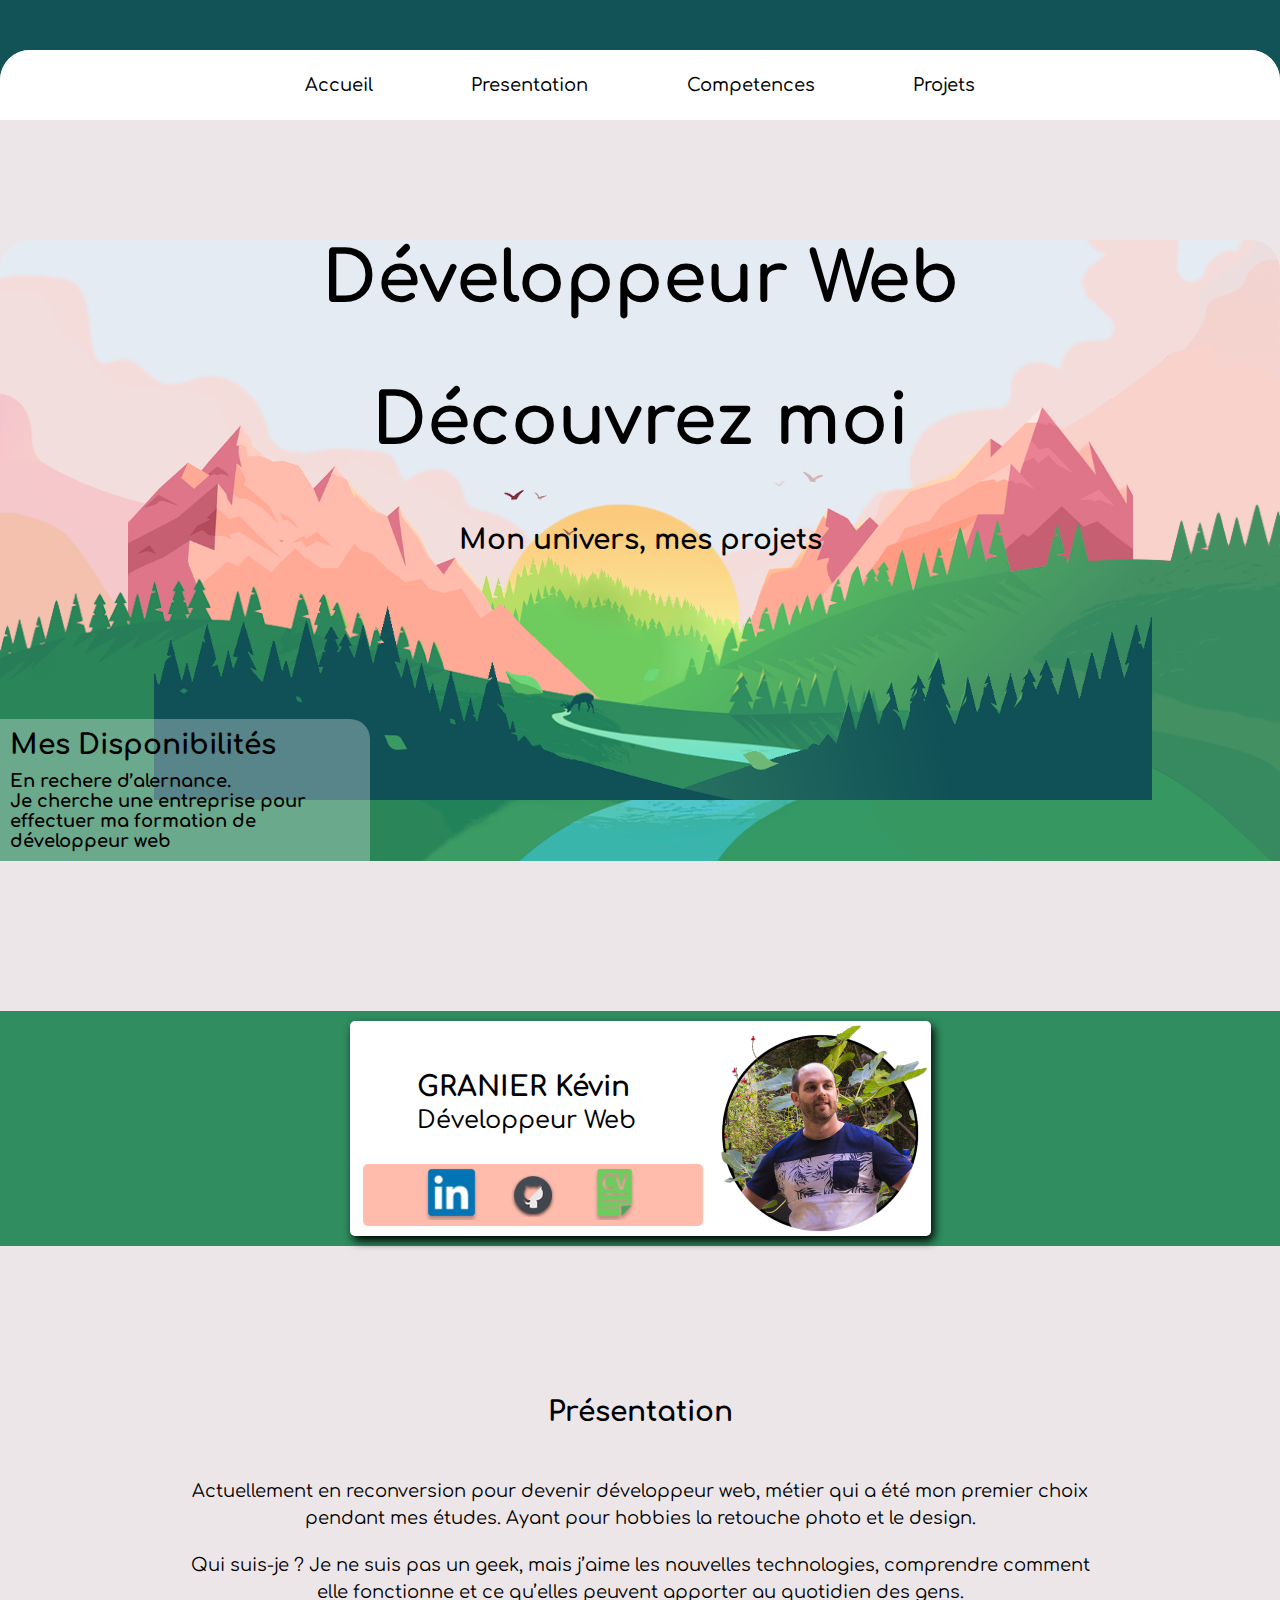
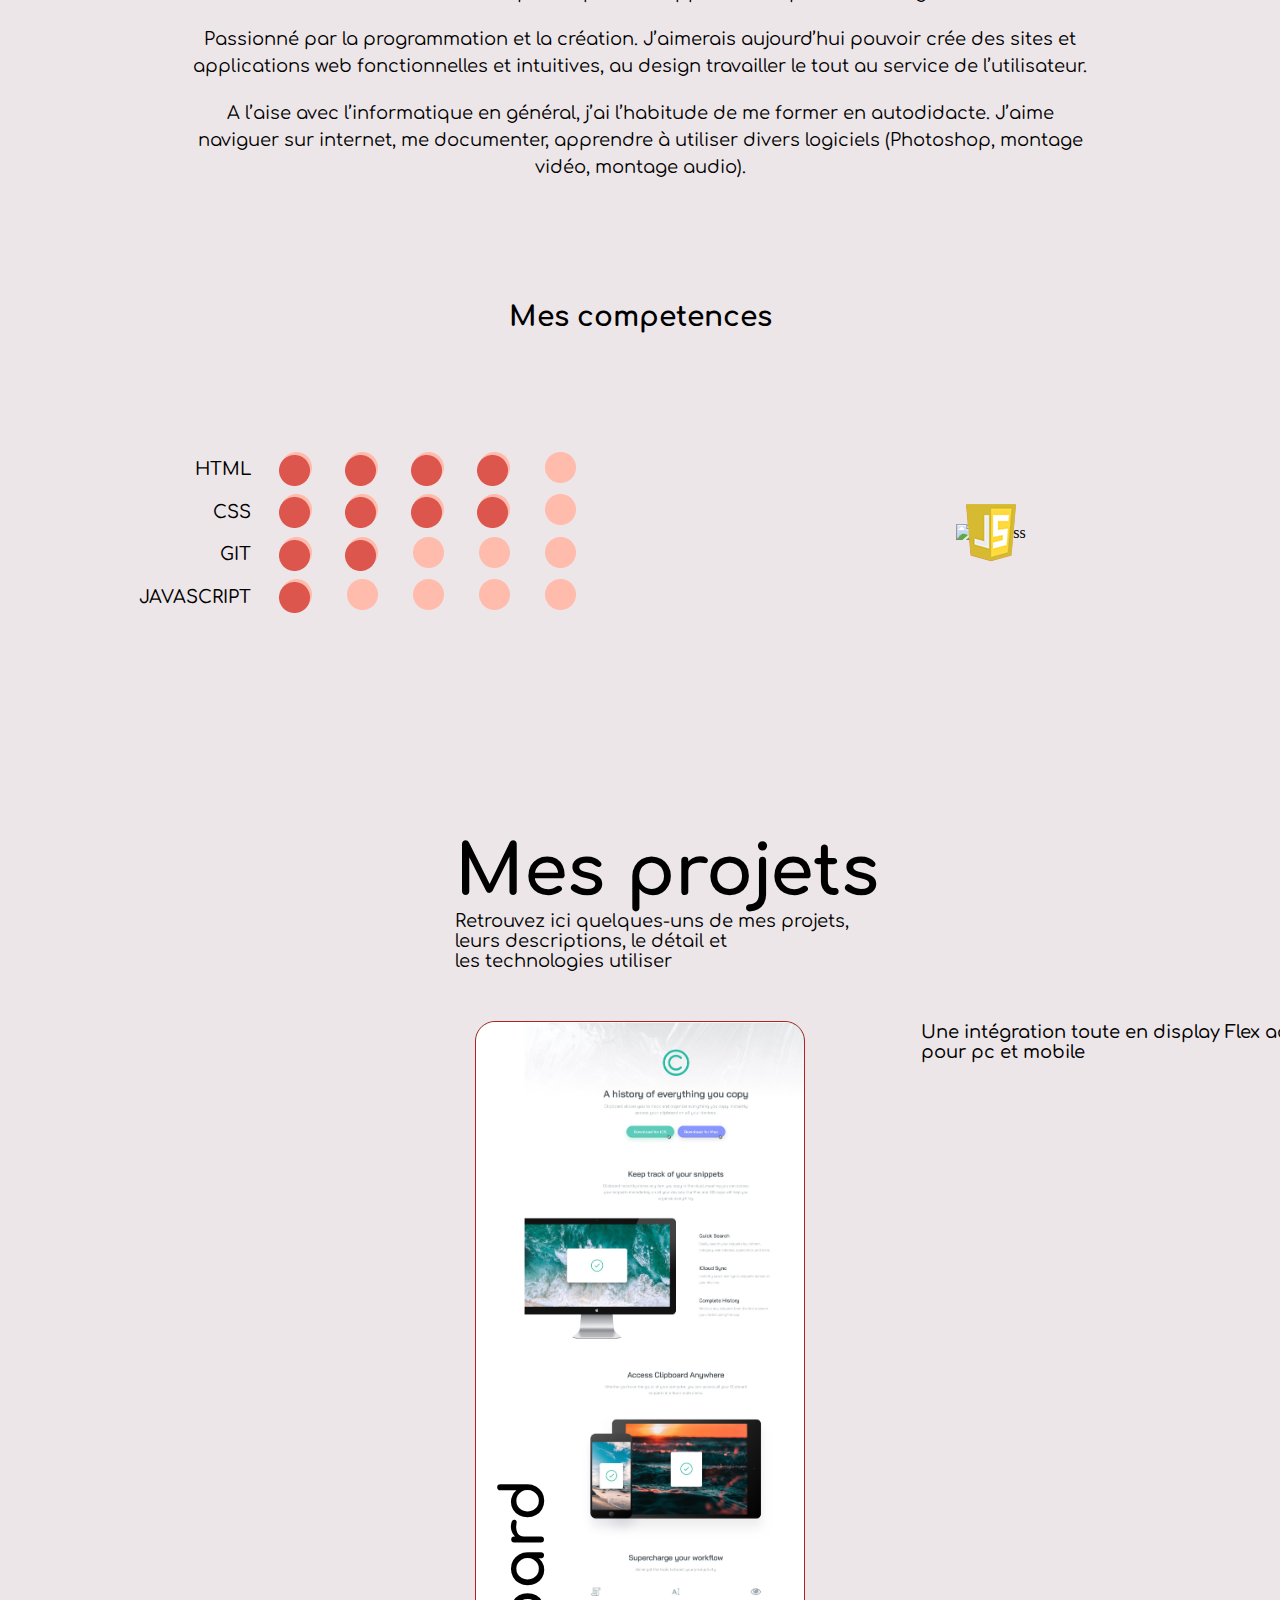
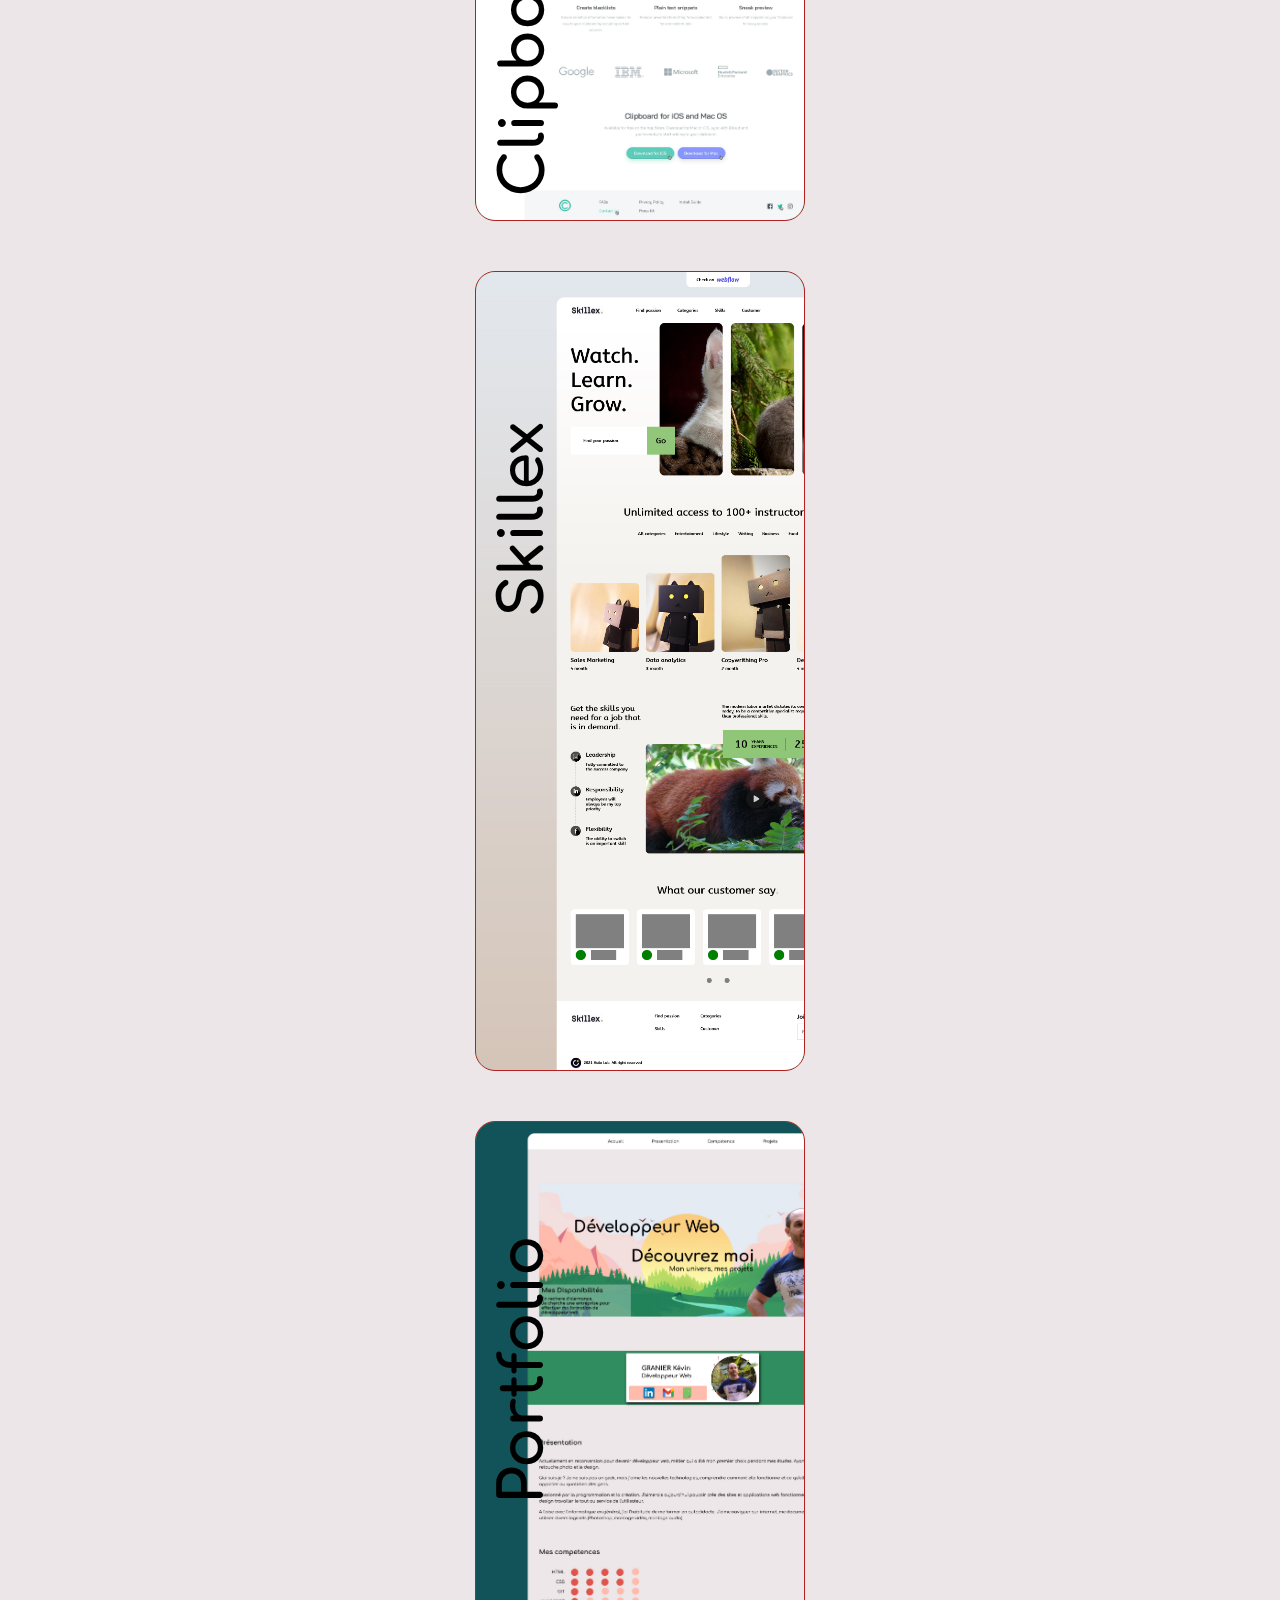
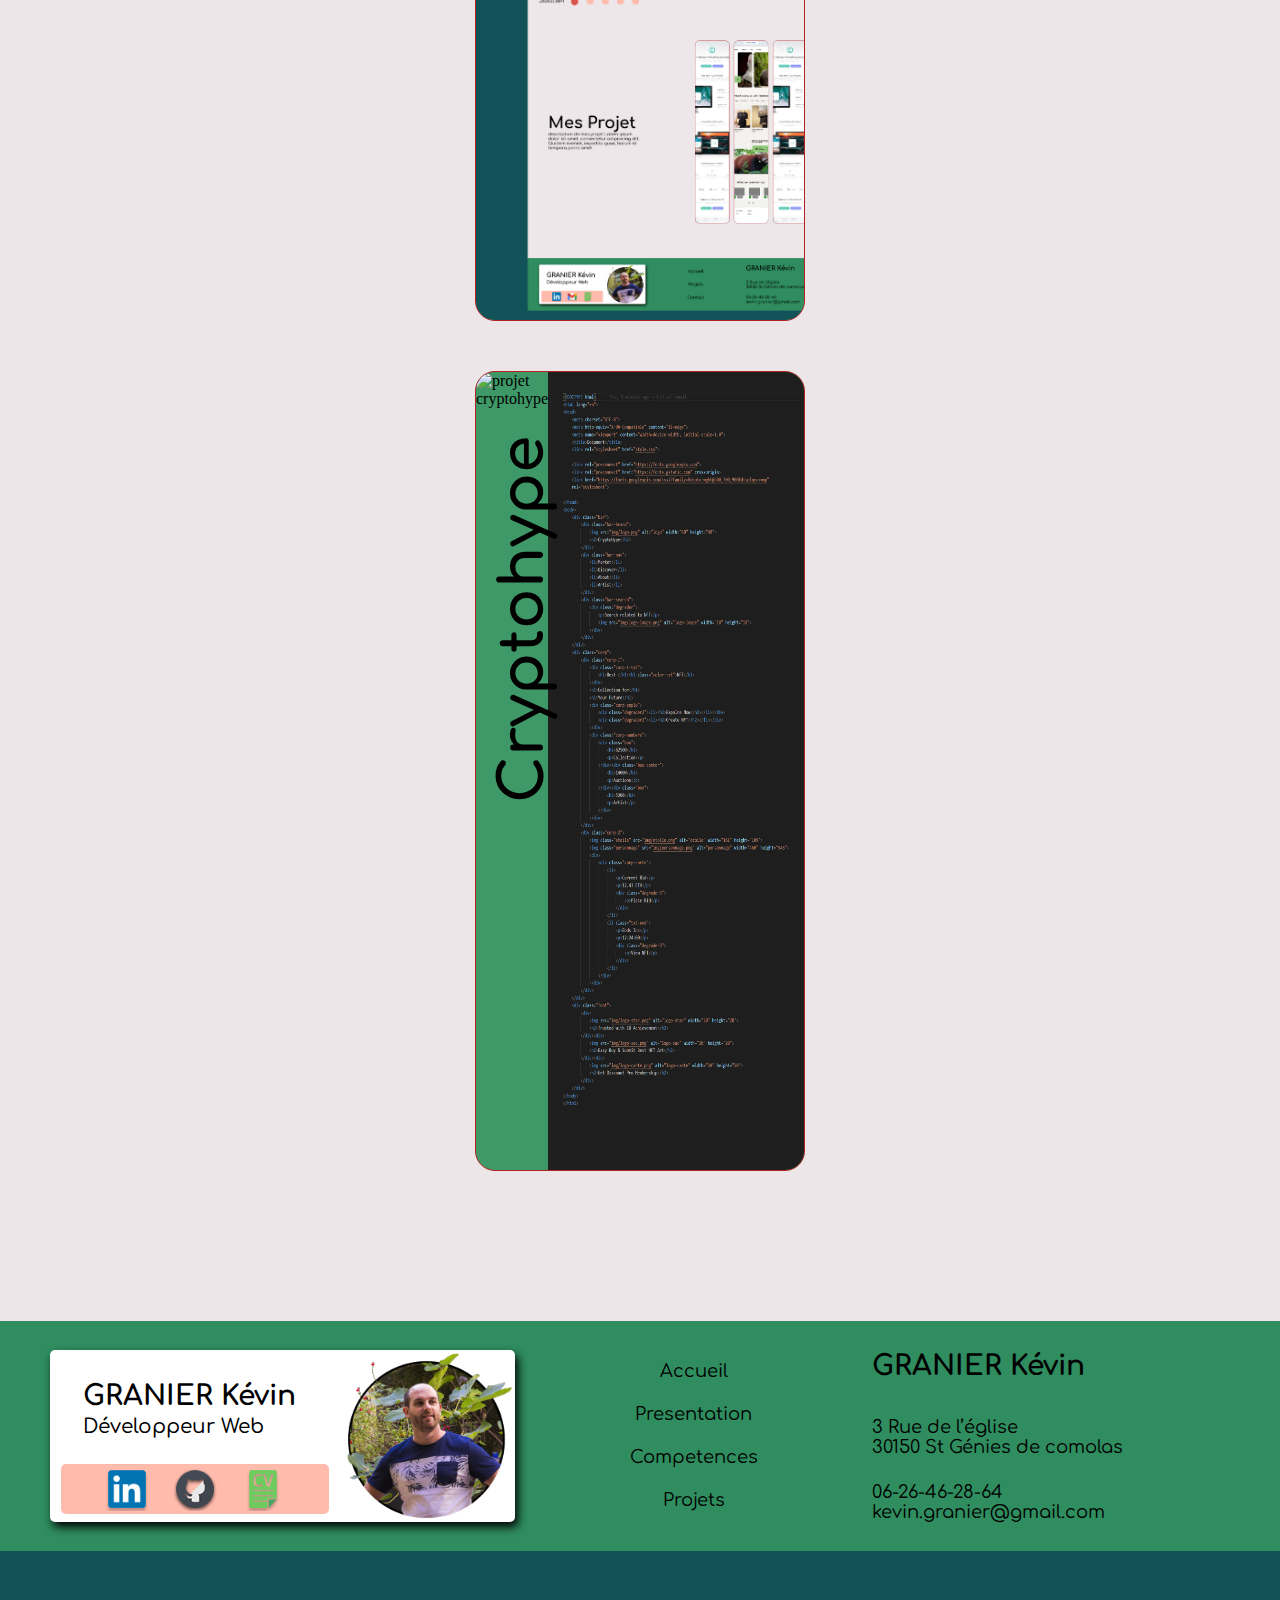
==== index.html @ 6f3e5dac "projets grid" ====
<!DOCTYPE html>
<html lang="fr">
<head>
    <meta charset="UTF-8">
    <meta http-equiv="X-UA-Compatible" content="IE=edge">
    <meta name="viewport" content="width=device-width, initial-scale=1.0">
    
    <!--Titre/icone/description-->
    <title>GRANIER Kévin | Portofolio</title>
    <link rel="shortcut icon" href="img/icone.png">
    <meta name="description" content="Bonjour, Je suis GRANIER Kévin développeur web et ceci est mon portfolio. Vous pourrais donc retrouver ici une présentation de mes différents projets, mon actualité, et de quoi me contacter. Bonne visite. Merci !">

    <!--css-->
    <link rel="stylesheet" href="style.css">

    <!--js-->
    <script src="https://cdn.jsdelivr.net/npm/simple-parallax-js@5.5.1/dist/simpleParallax.min.js"></script>

    <!--Font-->
    <link rel="preconnect" href="https://fonts.googleapis.com">
    <link rel="preconnect" href="https://fonts.gstatic.com" crossorigin>
    <link href="https://fonts.googleapis.com/css2?family=Comfortaa:wght@400;500;700&display=swap" rel="stylesheet">
</head>
<body>
    <div class="cadre">
        <nav>
            <a href="#accueil"><h3>Accueil</h3></a>
            <a href="#presentation"><h3>Presentation</h3></a>
            <a href="#competences"><h3>Competences</h3></a>
            <a href="#projets"><h3>Projets</h3></a>
        </nav>
        <div id="acceuil" class="accueil">
            <div class="parallax">
                <div class="photo">
                    <img class="ciel" src="img/Fond/ciel.png" alt="">
                    <img class="fumer" src="img/Fond/fumer.png" alt="">
                    <img class="soleil" src="img/Fond/soleil90.png" alt="">
                    <img class="montagne1" src="img/Fond/montagne1.png" alt="">
                    <img class="montagne2" src="img/Fond/montagne2.png" alt="">
                    <img class="vert2" src="img/Fond/vert2.png" alt="">
                    <img class="vert" src="img/Fond/vert.png" alt="">
                    <img class="oiseaux" src="img/Fond/oiseaux.png" alt="">
                    <img class="oiseaux2" src="img/Fond/oiseaux2.png" alt="">
                </div>
                <script>
                    var image = document.getElementsByClassName("ciel");
                    new simpleParallax(image, {
                        scale: 1
                    });
                    var image = document.getElementsByClassName("fumer");
                    new simpleParallax(image, {
                        scale: 1
                    });
                    var image = document.getElementsByClassName("soleil");
                    new simpleParallax(image, {
                        orientation: 'up'
                    }); 
                    var image = document.getElementsByClassName("montagne1");
                    new simpleParallax(image, {
                        orientation: 'left'
                    }); 
                    var image = document.getElementsByClassName("montagne2");
                    new simpleParallax(image, {
                        orientation: 'right'
                    }); 
                    var image = document.getElementsByClassName("vert2");
                    new simpleParallax(image, {
                        scale: 1
                    }); 
                    var image = document.getElementsByClassName("vert");
                    new simpleParallax(image, {
                        orientation: 'down'
                    }); 
                    var image = document.getElementsByClassName("oiseaux");
                    new simpleParallax(image, {
                        orientation: 'up left'
                    }); 
                    var image = document.getElementsByClassName("oiseaux2");
                    new simpleParallax(image, {
                        orientation: 'up right'
                    }); 
                </script>
            </div>
            <img class="moi" src="img/photo moi.png" alt="Granier Kévin">
            
            <div class="accueil-txt">
                    <h1 class="txt1">Développeur Web</h1>
                    <h1 class="txt2">Découvrez moi</h1>
                    <h2 class="txt3">Mon univers, mes projets</h2>
            </div>
            <div class="accueil-dispo">
                    <h2>Mes Disponibilités</h2>
                    <p><strong>En rechere d’alernance.</strong><br>
                    Je cherche une entreprise pour effectuer ma formation de <br> développeur web</p>
            </div>
            
        </div>
        <div class="cta">
            <div class="carte">
                <div class="titre-logo">
                    <div class="carte-titre">
                        <h2>GRANIER Kévin</h2>
                        <p>Développeur Web</p>
                    </div>
                    <div class="carte-logo">
                        <a class="flex-c flex-c-it" href="https://www.linkedin.com/in/kevin-granier-207487221" target="blank">
                            <img class="pad0" src="img/logo/logo linkedin.png" alt="logo linkedin" width="55" height="55">
                        </a>
                        <a href="https://github.com/hoop30" target="blank">
                            <img class="cta-logo" src="img/logo/logo-git.png" alt="logo git" width="44" height="44">
                            </a>
                        <a href="cv.html" target="blank" >
                            <img src="img/logo/logo cv.png" alt="logo cv" width="55" height="55">
                        </a>
                    </div>
                </div>
                <img class="carte-img" src="img/photo cta.png" alt="photo de granier kevin" width="214" height="214">
            </div>
        </div>
        <div id="presentation" class="presentation">
            <h2>Présentation</h2>
            <p>
                Actuellement en reconversion pour devenir développeur web, métier qui a été mon premier choix pendant mes études. Ayant pour hobbies la retouche photo et le design.
            </p>
            <p>
                Qui suis-je ?  Je ne suis pas un geek, mais j’aime les nouvelles technologies, comprendre comment elle fonctionne et ce qu’elles peuvent apporter au quotidien des gens.
            </p>
            <p>
                Passionné par la programmation et la création. J’aimerais aujourd’hui pouvoir crée des sites et applications web fonctionnelles et intuitives, au design travailler le tout au service de l’utilisateur.
            </p>
            <p>  
                A l’aise avec l’informatique en général, j’ai l’habitude de me former en autodidacte.	J’aime naviguer sur internet, me documenter, apprendre à utiliser divers logiciels (Photoshop, montage vidéo, montage audio).
            </p>
        </div>
        <div id="competences" class="competences">
            <h2>Mes competences</h2>
            <div class="competences-content">
               <div>
                <ul class="list-comp">
                <li class="liste">
                    <h3>HTML</h3>
                    <h3>CSS</h3>
                    <h3>GIT</h3>
                    <h3>JAVASCRIPT</h3>
                </li>
                <ul class="rond">
                    <ul>
                        <li><img class="base" src="img/comp/base.png" alt="rond rose">
                            <img class="comp" src="img/comp/comp.png" alt="rond rouge"></li>
                        <li><img class="base" src="img/comp/base.png" alt="rond rose">
                            <img class="comp" src="img/comp/comp.png" alt="rond rouge"></li>
                        <li><img class="base" src="img/comp/base.png" alt="rond rose">          
                            <img class="comp" src="img/comp/comp.png" alt="rond rouge"></li>
                        <li><img class="base" src="img/comp/base.png" alt="rond rose">
                            <img class="comp" src="img/comp/comp.png" alt="rond rouge"></li>
                        <li><img class="base" src="img/comp/base.png" alt="rond rose">
                            <img class="comp hidden" src="img/comp/comp.png" alt="rond rouge"></li>
                    </ul>
                    <ul>
                        <li><img class="base" src="img/comp/base.png" alt="rond rose">
                            <img class="comp" src="img/comp/comp.png" alt="rond rouge"></li>
                        <li><img class="base" src="img/comp/base.png" alt="rond rose">
                            <img class="comp" src="img/comp/comp.png" alt="rond rouge"></li>
                        <li><img class="base" src="img/comp/base.png" alt="rond rose">          
                            <img class="comp" src="img/comp/comp.png" alt="rond rouge"></li>
                        <li><img class="base" src="img/comp/base.png" alt="rond rose">
                            <img class="comp" src="img/comp/comp.png" alt="rond rouge"></li>
                        <li><img class="base" src="img/comp/base.png" alt="rond rose">
                            <img class="comp hidden" src="img/comp/comp.png" alt="rond rouge"></li>
                    </ul>
                    <ul>
                        <li><img class="base" src="img/comp/base.png" alt="rond rose">
                            <img class="comp" src="img/comp/comp.png" alt="rond rouge"></li>
                        <li><img class="base" src="img/comp/base.png" alt="rond rose">
                            <img class="comp" src="img/comp/comp.png" alt="rond rouge"></li>
                        <li><img class="base" src="img/comp/base.png" alt="rond rose">          
                            <img class="comp hidden" src="img/comp/comp.png" alt="rond rouge"></li>
                        <li><img class="base" src="img/comp/base.png" alt="rond rose">
                            <img class="comp hidden" src="img/comp/comp.png" alt="rond rouge"></li>
                        <li><img class="base" src="img/comp/base.png" alt="rond rose">
                            <img class="comp hidden" src="img/comp/comp.png" alt="rond rouge"></li>
                    </ul>
                    <ul>
                        <li><img class="base" src="img/comp/base.png" alt="rond rose">
                            <img class="comp" src="img/comp/comp.png" alt="rond rouge"></li>
                        <li><img class="base" src="img/comp/base.png" alt="rond rose">
                            <img class="comp hidden" src="img/comp/comp.png" alt="rond rouge"></li>
                        <li><img class="base" src="img/comp/base.png" alt="rond rose">          
                            <img class="comp hidden" src="img/comp/comp.png" alt="rond rouge"></li>
                        <li><img class="base" src="img/comp/base.png" alt="rond rose">
                            <img class="comp hidden" src="img/comp/comp.png" alt="rond rouge"></li>
                        <li><img class="base" src="img/comp/base.png" alt="rond rose">
                            <img class="comp hidden" src="img/comp/comp.png" alt="rond rouge"></li>
                    </ul>
                </ul>
                </ul>
                </div>
                <div class="competences-logo">
                <img class="comp-logo-html" src="img/logo/Html.png" alt="logo-html">
                <img class="comp-logo-css" src="img/logo/css.png" alt="logo-css">
                <img class="comp-logo-js" src="img/logo/Javascript.png" alt="logo-javascript">
                </div> 
            </div>
        </div>
        <div id="projets" class="projets">
            <div class="box">
                <div class="titre">
                    <h1>Mes projets</h1>
                    <p>Retrouvez ici quelques-uns de mes projets,<br> leurs descriptions, le détail et <br> les technologies utiliser</p>
                </div>
                <div class="projets-content projet-clipboard">
                    <img class="img-projet" src="img/projets/clipboard.jpg" alt="projet clipboard">
                    <div class="grid">
                        <div class="grid1">
                            <a href="Projets/clipboard/clipboard.html" target="blank">
                                <img src="img/logo/oeil.png" alt="en voir plus">
                            </a>
                        </div>
                        <div class="grid2">
                            <h3>Une intégration toute en display Flex addaptive pour pc et mobile</h3>
                        </div>
                        <div></div>
                        <div class="grid3">
                            <h1>Clipboard</h1>
                            <div class="bar-logo">
                               <img class="grid-logo" src="img/logo/Html.png" alt="HTML">
                                <img class="grid-logo" src="img/logo/Css.png" alt="CSS"> 
                            </div>
                            <div class="bar">
                                <div class="bar-html"><p>48.5%</p></div>
                                <div class="bar-css"><p>51.5%</p></div>
                                <div class="bar-js"><p></p></div>
                            </div>
                        </div>
                    </div>
                </div>
                <div class="blanc"></div>
                <div class="projets-content projet-skillex">
                    <img class="img-projet" src="img/projets/Skillex.jpg" alt="projet clipboard">
                    <img class="img-htlm" src="img/skillex-html.jpg" alt="skillex-html">
                    <div class="grid">
                        <div class="grid1">
                            <a href="projets/skillex/skillex.html" target="blank">
                                <img src="img/logo/oeil.png" alt="en voir plus">
                            </a>
                        </div>
                        <div class="grid3">
                            <h1>Skillex</h1>
                            <div class="bar-logo">
                               <img class="grid-logo" src="img/logo/Html.png" alt="HTML">
                                <img class="grid-logo" src="img/logo/Css.png" alt="CSS"> 
                            </div>
                            <div class="bar">
                                <div class="bar-html"><p>52.3%</p></div>
                                <div class="bar-css"><p>47.7%</p></div>
                                <div class="bar-js"><p></p></div>
                            </div>
                        </div>
                    </div>
                </div>
                <div class="blanc"></div>
                <div class="projets-content projet-portfolio">
                    <img class="img-projet" src="img/projets/Portfolio.jpg" alt="projet portfolio">
                    <img class="img-htlm" src="img/portfolio-html.jpg" alt="portfolio-html">
                    <div class="grid">
                        <div class="grid1">
                            <a href="#accueil">
                                <img src="img/logo/oeil.png" alt="en voir plus">
                            </a>
                        </div>
                        <div class="grid3">
                            <h1>Portfolio</h1>
                            <div class="bar-logo">
                                <img class="grid-logo" src="img/logo/Html.png" alt="HTML">
                                <img class="grid-logo" src="img/logo/Css.png" alt="CSS">
                            </div>
                            <div class="bar">
                                <div class="bar-html"><p>67%</p></div>
                                <div class="bar-css"><p>33%</p></div>
                                <div class="bar-js"><p></p></div>
                            </div>
                        </div>
                    </div>
                </div>
                <div class="blanc"></div>
                <div class="projets-content projet-cryptohype">
                    <img class="img-projet" src="img/projets/cryptohype.jpg" alt="projet cryptohype">
                    <img class="img-htlm" src="img/cryptohype-html.jpg" alt="cryptohype-html">
                    <div class="grid">
                        <div class="grid1">
                            <a href="Projets/cryptohype/cryptohype.html" target="blank">
                                <img src="img/logo/oeil.png" alt="en voir plus">
                            </a>
                        </div>
                        <div class="grid3">
                            <h1>Cryptohype</h1>
                            <div class="bar-logo">
                               <img class="grid-logo" src="img/logo/Html.png" alt="HTML">
                                <img class="grid-logo" src="img/logo/Css.png" alt="CSS"> 
                            </div>
                            <div class="bar">
                                <div class="bar-html"><p>57.3%</p></div>
                                <div class="bar-css"><p>42.7%</p></div>
                                <div class="bar-js"><p></p></div>
                            </div>
                        </div>
                    </div>
                </div>
            </div>
        </div>
        <footer>
            <ul class="footer-item">
                <li class="footer-carte">
                    <div class="carte">
                        <div class="titre-logo">
                            <div class="carte-titre">
                                <h2>GRANIER Kévin</h2>
                                <p>Développeur Web</p>
                            </div>
                            <div class="footer-carte-logo">
                                <a class="cta-logo"href="https://www.linkedin.com/in/kevin-granier-207487221" target="blank">
                                    <img  src="img/logo/logo linkedin.png" alt="logo linkedin" width="44" height="44">
                                </a>
                                <a href="https://github.com/hoop30" target="blank">
                                <img class="cta-logo" src="img/logo/logo-git.png" alt="logo git" width="44" height="44">
                                </a>
                                <a href="cv.html" target="blank">
                                <img class="cta-logo" src="img/logo/logo cv.png" alt="logo cv" width="44" height="44">
                                </a>
                            </div>
                        </div>
                        <img class="carte-img" src="img/photo cta.png" alt="photo de granier kevin" width="171.2" height="171.2">
                    </div>
                </li>
                <li class="footer-menu">
                    <p class="soulign"><a href="#acceuil">Accueil</a></p>
                    <p class="soulign"><a href="#presentation">Presentation</a></p>
                    <p class="soulign"><a href="#competences">Competences</a></p>
                    <p class="soulign"><a href="#projets">Projets</a></p>
                </li>
                <li class="footer-contact">
                    <h2>GRANIER Kévin</h2>
                    <p>3 Rue de l’église <br>
                        30150 St Génies de comolas</p>
                    <p>06-26-46-28-64 <br>
                        kevin.granier@gmail.com</p>
                </li>
            </ul>
        </footer>
    </div>
</body>
</html>
---- style.css ----
/*Reset*/
*,body,li,a,p,h1,h2,h3,h4,h5,h6 {
    box-sizing: border-box;
    margin: 0;
    padding: 0;
    list-style: none;
    text-decoration: none;
    color: black;
}
/*Reset*/

/*Font*/
p {
    font-family: 'Comfortaa', cursive;
    font-size: 18px;
    font-weight: 400;
}
h1 {
    font-family: 'Comfortaa', cursive;
    font-size: 70px;
    font-weight: 700;
}
h2 {
    font-family: 'Comfortaa', cursive;
    font-size: 28px;
    font-weight: 700;
}
h3 {
    font-family: 'Comfortaa', cursive;
    font-size: 18px;
    font-weight: 500;
}
strong {
    font-weight: 900;
}
/*Font*/

body {
    display: flex;
    justify-content: center;
    background: #125358;
}
.cadre {
    width: 1440px;
    margin: 50px;
    height: fit-content;
    background: #ede6e9;
    border-top-left-radius: 30px;
    border-top-right-radius: 30px;
    display: flex;
    flex-direction: column;
    align-items: center;
}

/*nav*/
nav {
    background: white;
    border-top-left-radius: 30px;
    border-top-right-radius: 30px;
    width: 100%;
    height: 70px;
    padding: 0 20%;
    display: flex;
    justify-content: space-around;
    align-items: center;
    margin-bottom: 120px;
}
nav h3 {
    padding: 5px;
}
/*nav*/

/*accueil*/
.accueil {
    position: relative;
    width: 100%;
    height: 650px;
    padding: 0 50px;
    margin-bottom: 150px;
    display: flex;
    flex-direction: column;
    justify-content: space-between;
}
.fond {
    position: absolute;
    opacity: 0%;
}
/*parallax*/
.parallax {
    position: absolute;
    width: 1340px;
}
.photo {
    position: relative;
    width: 100%;
    height: 650px;
    overflow: hidden;
}
.simpleParallax {
    width: 100%;
    height: 650px;
    position: absolute;
}
.photo img {
    position: absolute;
    height: auto;
    border-top-left-radius: 30px;
    border-top-right-radius: 30px;
}
.ciel, .fumer, .vert2 {
    width: 100%;
}
.soleil {
    width: 80%;
    height: auto;
    top: 90px;
    left: 130px;
}
.oiseaux {
    width: 85%;
    height: auto;
    top: 50px;
    left: 60px;
}
.oiseaux2 {
    width: 85%;
    height: auto;
    top: 50px;
    left: 80px;
}
.montagne1 {
    width: 70%;
    height: auto;
    top: 80px;
    left: 130px;
}
.montagne2 {
    width: 80%;
    height: auto;
    top: 80px;
    left: 120px;
}
.vert {
    width: 78%;
    height: auto;
    top: 70px;
    left: 158px; 
}
/*parallax*/

.moi {
    position: absolute;
    
    left: 0;
    width: 1440px;
    height: 650px;
    
}

.accueil-txt {
    width: 100%;
    padding: 0 50px;
    text-align: center;
}
.txt1 {
    position: relative;
    top: 150px;
    left: -200px;
}
.txt2 {
    position: relative;
    top: 220px;
    left: 0;
}
.txt3 {
    position: relative;
    top: 220px;
    left: 80px;
}
.accueil-dispo {
    position: relative;
    width: 370px;
    padding-left: 10px;
    padding: 10px;
    background: rgba(255, 255, 255, 0.3);
    border-top-right-radius: 20px;
}
.accueil-dispo h2 {
    margin-bottom: 10px;
}
.accueil-dispo p {
    font-weight: 700;
}
/*accueil*/

/*cta*/
.cta {
    background-color: #2F8D5F;
    width: 100%;
    height: 235px;
    display: flex;
    justify-content: center;
    align-items: center;
    margin-bottom: 150px;
}
.carte {
    background-color: white;
    border-radius: 5px;
    box-shadow: 3px 5px 10px;
    width: 581px;
    height: 215px;
    display: flex;
    justify-content: space-between;
}
.titre-logo {
    display: flex;
    flex-direction: column;
    justify-content: space-between;
    align-items: center;
}
.carte-logo {
    background-color: #FFBBAC;
    border-radius: 5px;
    width: 340px;
    height: 62px;
    padding: 0 45px;
    margin: 0 0 10px 13px;
    display: flex;
    justify-content: space-around;
    align-items: center;
}
.carte-titre h2 {
    margin: 50px 0 0 0;
}
.carte-titre p {
    font-size: 24px;
    font-weight: 500;
    margin: 4px 0;
}
/*cta*/

/*presentation*/
.presentation {
    padding: 0 50px;
    margin-bottom: 100px;
    text-align: center;
    width: 1000px;
}
.presentation h2 {
    margin-bottom: 50px;
}
.presentation p {
    line-height: 1.5em;
    margin-bottom: 20px;
}
/*presentation*/

/*competences*/
.competences {
    padding: 0 50px;
    margin-bottom: 150px;
    text-align: center;
}
.competences-content {
    display: flex;
    justify-content: space-around;
    align-items: center;
    gap: 300px;
}
.competences h2 {
    margin-bottom: 50px;
}
.list-comp {
    height: 170px;
    display: flex;
}
.liste {
    display: flex;
    flex-direction: column;
    justify-content: space-around;
}
.liste h3 {
    text-align: end;
}
.rond {
    display: flex;
    flex-direction: column;
    justify-content: space-around;
    width: 360px;
}
.rond ul {
    display: flex;
    justify-content: space-around;
    padding-left: 30px;
}
.comp {
    position: relative;
    top: 3px;
    left: -37px;
}
.hidden {
    visibility: hidden;
}
/*-animation logo*/
.competences-logo {
    position: relative;
    display: flex;
    justify-content: center;
    align-items: center;
    width: 300px;
    height: 300px;
}

.comp-logo-html {
    position: absolute;
    animation-name: rotation;
    animation-duration: 6s;
    animation-timing-function: linear;
    animation-iteration-count: infinite;
}
.comp-logo-css {
    position: absolute;
    animation-name: rotation;
    animation-duration: 6s;
    animation-timing-function: linear;
    animation-iteration-count: infinite;
    animation-delay: 2s;
}
.comp-logo-js {
    position: absolute;
    animation-name: rotation;
    animation-duration: 6s;
    animation-timing-function: linear;
    animation-iteration-count: infinite;
    animation-delay: 4s;
}
@keyframes rotation {
    0% {
        transform: rotate(0deg) translate(120px) rotate(-0deg);
    }
    100% {
        transform: rotate(360deg) translate(120px) rotate(-360deg);
    }
    
}
/*-animation logo*/
/*competences*/

/*projets*/
.projets {
    width: 100%;
    height: 800px;
    padding: 0 50px;
    margin-bottom: 150px;
    overflow: hidden;
}
.box {
    position: relative;
    width: 1340px;
    height: 800px;
    display: flex;
    align-items: center;
    justify-content: flex-end;
}
.blanc {
    background: #ede6e9;
    height: 800px;
    width: 20px;
    z-index: 1;
}
.projets-content {
    width: 150px;
    background: #3f9867;
    height: 800px;
    transition: 1s;
    border: solid 1px firebrick;
    border-radius: 20px;
    z-index: 1;
    overflow: hidden;
    display: flex;
    justify-content: flex-start;
}
.img-projet {
    width: auto;
    height: 800px;
    position: relative;
    
}
.img-htlm {
    width: 800px;
    height: auto;
    overflow: auto;
}
.projets-content:hover {
    height: 800px;
    width: 1000px;
}
.titre {
    box-sizing: content-box;
    position: absolute;
    top: 50%px;
    left: 40px;
    width: 450px;
    z-index: 0;
}
/*-content*/
.grid {
    display: grid;
    grid-template-columns: 445px 445px;
    grid-template-rows: 353px 445px;
    position: absolute;
    overflow: hidden;
}
.grid1 {
    position: relative;
    border-top-left-radius: 20px;
    background: rgba(255, 255, 255, 0.8);
    width: 100%;
    height: 800px;
    opacity: 0%;
    transition: 400ms;
}
.grid1 a {
    display: flex;
    justify-content: center;
    align-items: center;
    width: 100%;
    height: 100%;
}
.grid1 img {
    width: 50px;
    height: 50px;
    opacity: 60%;
}
.grid3 {
    display: flex;
    flex-direction: column;
    align-items: center;
    justify-content: space-around;
    border-bottom-left-radius: 20px;
    padding: 15px 10px;
    transition: 1s;
}
.grid3 h1 {
    font-size: 60px;
    transform: translate(-620px, 170px) rotate(-90deg);
    transition: 1s;
}
.bar-logo {
    opacity: 0%;
    transition: 1s;
}
.bar {
    width: 200px;
    height: 15px;
    display: grid;
    border-radius: 50px;
    overflow: hidden;
    opacity: 0%;
    transition: 1s;
}
.bar p {
    font-size: 14px;
    text-align: center;
}
.bar-html {
    background: #e44f26;
}
.bar-css {
    background: #1572b6;
}
.bar-js {
    background: #d6ba32;
}
/*--content %bar*/
.projet-clipboard .bar {
    grid-template-columns: 48.5% 51.5% 0%;
}
.projet-skillex .bar {
    grid-template-columns: 52.3% 47.7% 0%;
}
.projet-portfolio .bar {
    grid-template-columns: 67% 33% 0%;
}
.projet-cryptohype .bar {
    grid-template-columns: 57.3% 42.7% 0%;
}
/*--content %bar*/
.grid1:hover {
    opacity: 100%;
}
.projets-content:hover .grid3 {
    transform: none;
    background: rgba(255, 255, 255, 0.8);
}
.projets-content:hover .grid3 h1 {
    transform: none;
}
.projets-content:hover .bar-logo {
    opacity: 100%;
}
.projets-content:hover .bar {
    opacity: 100%;
}
/*-content*/
/*projets*/

/*footer*/
footer {
    width: 100%;
    padding: 0 50px;
    background-color: #2F8D5F;
    height: 230px;
}
.footer-item {
    height: 230px;
    display: flex;
    justify-content: space-between;
    align-items: center;
}
footer li {
    width: 464.8px;
    height: 172px;
}
/*footer cta*/
.footer-carte{
    display: flex;
    justify-content: center;
    align-items: center;
}
footer .carte {
    background-color: white;
    border-radius: 5px;
    box-shadow: 3px 5px 10px;
    width: 464.8px;
    height: 172px;
    display: flex;
    justify-content: space-between;
}
.titre-logo {
    display: flex;
    flex-direction: column;
    justify-content: space-between;
    align-items: center;
}
.footer-carte-logo {
    background-color: #FFBBAC;
    border-radius: 5px;
    width: 268px;
    height: 49.6px;
    padding: 0 32px;
    margin: 0 0 8px 10.5px;
    display: flex;
    justify-content: space-around;
    align-items: center;
}
.cta-logo {
    display: flex;
    justify-content: center;
    align-items: center;
}
footer .carte-titre h2 {
    margin: 30px 0 0 0;
}
footer .carte-titre p {
    font-size: 20px;
    font-weight: 500;
    margin: 3.2px 0;
}
footer .carte-logo {
    margin: 0 0 8px 10.4px;
}
/*footer cta*/
.footer-menu {
    display: flex;
    flex-direction: column;
    justify-content: space-around;
    align-items: center;
}
.footer-contact {
    display: flex;
    flex-direction: column;
    justify-content: space-between;
    
}
.footer-contact h2 {
    margin-bottom: 10px;
}
.footer-contact:first-child p {
    margin-bottom: 20px;
}
/*footer*/


/*addaptive_responsive*/
@media screen and (max-width: 1440px) {
    .cadre {
        width: 100vw;
    }
    /*projets*/
    .projets {
        height: fit-content;
    }
    .box {
        flex-direction: column;
        justify-content: center;
        height: fit-content;
        gap: 50px;
        width: 100%;
    }
    .projets-content {
        width: 330px;
    }
    .blanc {
        position: absolute;
        opacity: 0%;
    }
    .titre {
        position: relative;
    }
    /*projets*/
}
@media screen and (max-width: 1355px) {

    /*acceuil*/
    .moi {
        opacity: 0%;
        transition: 1s;
    }
    .accueil {
        width: 100vw;
        padding: 0;
        height: 48.5vw;
    }
    /*-parallax*/
    .photo {
        height: 48.5vw;
    }
    .parallax {
        position: absolute;
    }

    .ciel, .fumer, .vert2 {
        width: 100vw;
    }
    .soleil {
        width: 80vw;
        top: 6.5vw;
        left: 9.5vw;
    }
    .oiseaux {
        width: 85vw;
        top: 3.5vw;
        left: 4.5vw;
    }
    .oiseaux2 {
        width: 85vw;
        top: 3.5vw;
        left: 6vw;
    }
    .montagne1 {
        width: 70vw;
        top: 6vw;
        left: 10vw;
    }
    .montagne2 {
        width: 80vw;
        top: 6vw;
        left: 8.5vw;
    }
    .vert {
        width: 78vw;
        top: 5.5vw;
        left: 12vw; 
    }
    /*-parallax*/
    .accueil-txt h1, .accueil-txt h2 {
        top: unset;
        left: unset;
        margin-bottom: 5vw;
        transition: 1s;
    }
    /*acceuil*/
    /*competences*/
    .competences-content {
        gap: 230px;
    }
    /*competences*/
}

@media screen and (max-width: 1025px) {

    /*accueil*/
    .photo {
        height: 47.8vw;
    }
    .accueil p {
        font-size: 1.8vw;
    }
    .accueil h1 {
        font-size: 6vw;
    }
    .accueil h2 {
        font-size: 2.8vw;
    }
    .accueil h3 {
        font-size: 1.8vw;
    }
    /*accueil*/

    /*competences*/
    .competences-content {
        flex-direction: column;
        gap: 20px;
    }
    /*competences*/

    /*projets*/
    .projets-content:hover {
        width: 330px;
    }
    .grid {
        grid-template-columns: 328px;
    }
    .grid1 {
        border-top-right-radius: 20px;
    }
    .grid3 {
        border-bottom-right-radius: 20px;
    }
    .grid3 h1 {
        transform: translate(-110px, 170px) rotate(-90deg);
    }
    /*projets*/

    /*footer*/
    footer {
        height: 700px;
    }
    .footer-item {
        flex-direction: column;
        height: 700px;
        justify-content: space-around;
    }
    .footer-contact {
        text-align: center;
    }
    /*footer*/
}

@media screen and (max-width: 830px) {

    /*nav*/
    nav {
        height: unset;
        flex-direction: column;
        gap: 10px;
    }
    /*nav*/

    /*cta*/
    .carte {
        width: 300px;
        height: fit-content;
    }
    .carte-titre p {
        font-size: 12px;
    }
    .carte-titre h2 {
        font-size: 20px;
        margin-top: 20px;
    }
    .titre-logo {
        width: 50vw;
    }
    .carte-img {
        width: 110px;
        height: 110px;
    }
    .carte-logo {
        width: 180px;
        margin-left: 6px;
        height: fit-content;
    }
    .carte-logo img {
        width: 40px;
        height: auto;
    }
    /*cta*/

    /*presentation*/
    .presentation {
        padding: 0 50px;
        margin-bottom: 100px;
        text-align: center;
        width: 100vw;
    }
    /*presentation*/
    
    /*competences*/
    .rond {
        width: 250px;
    }
    .liste h3 {
        font-size: 16px;
    }
    .rond img {
        width: 20px;
        height: 20px;
    }
    .comp {
        left: -26px;
    }
    /*competences*/

    /*projets*/
    .titre {
        left: 0;
        width: 300px;
    }
    .titre h1 {
        font-size: 45px;
        text-align: center;
        margin-bottom: 20px;
    }
    .titre p {
        text-align: center;
    }
    /*projets*/
    /*footer*/
    footer .carte {
        width: 300px;
        height: fit-content;
    }
    footer .carte-titre p {
        font-size: 12px;
    }
    footer .carte-titre h2 {
        font-size: 20px;
        margin-top: 20px;
    }
    footer .titre-logo {
        width: 50vw;
    }
    footer .carte-img {
        width: 110px;
        height: 110px;
    }
    .footer-carte-logo {
        width: 180px;
    }
    /*footer*/
}
/*addaptive_responsive*/
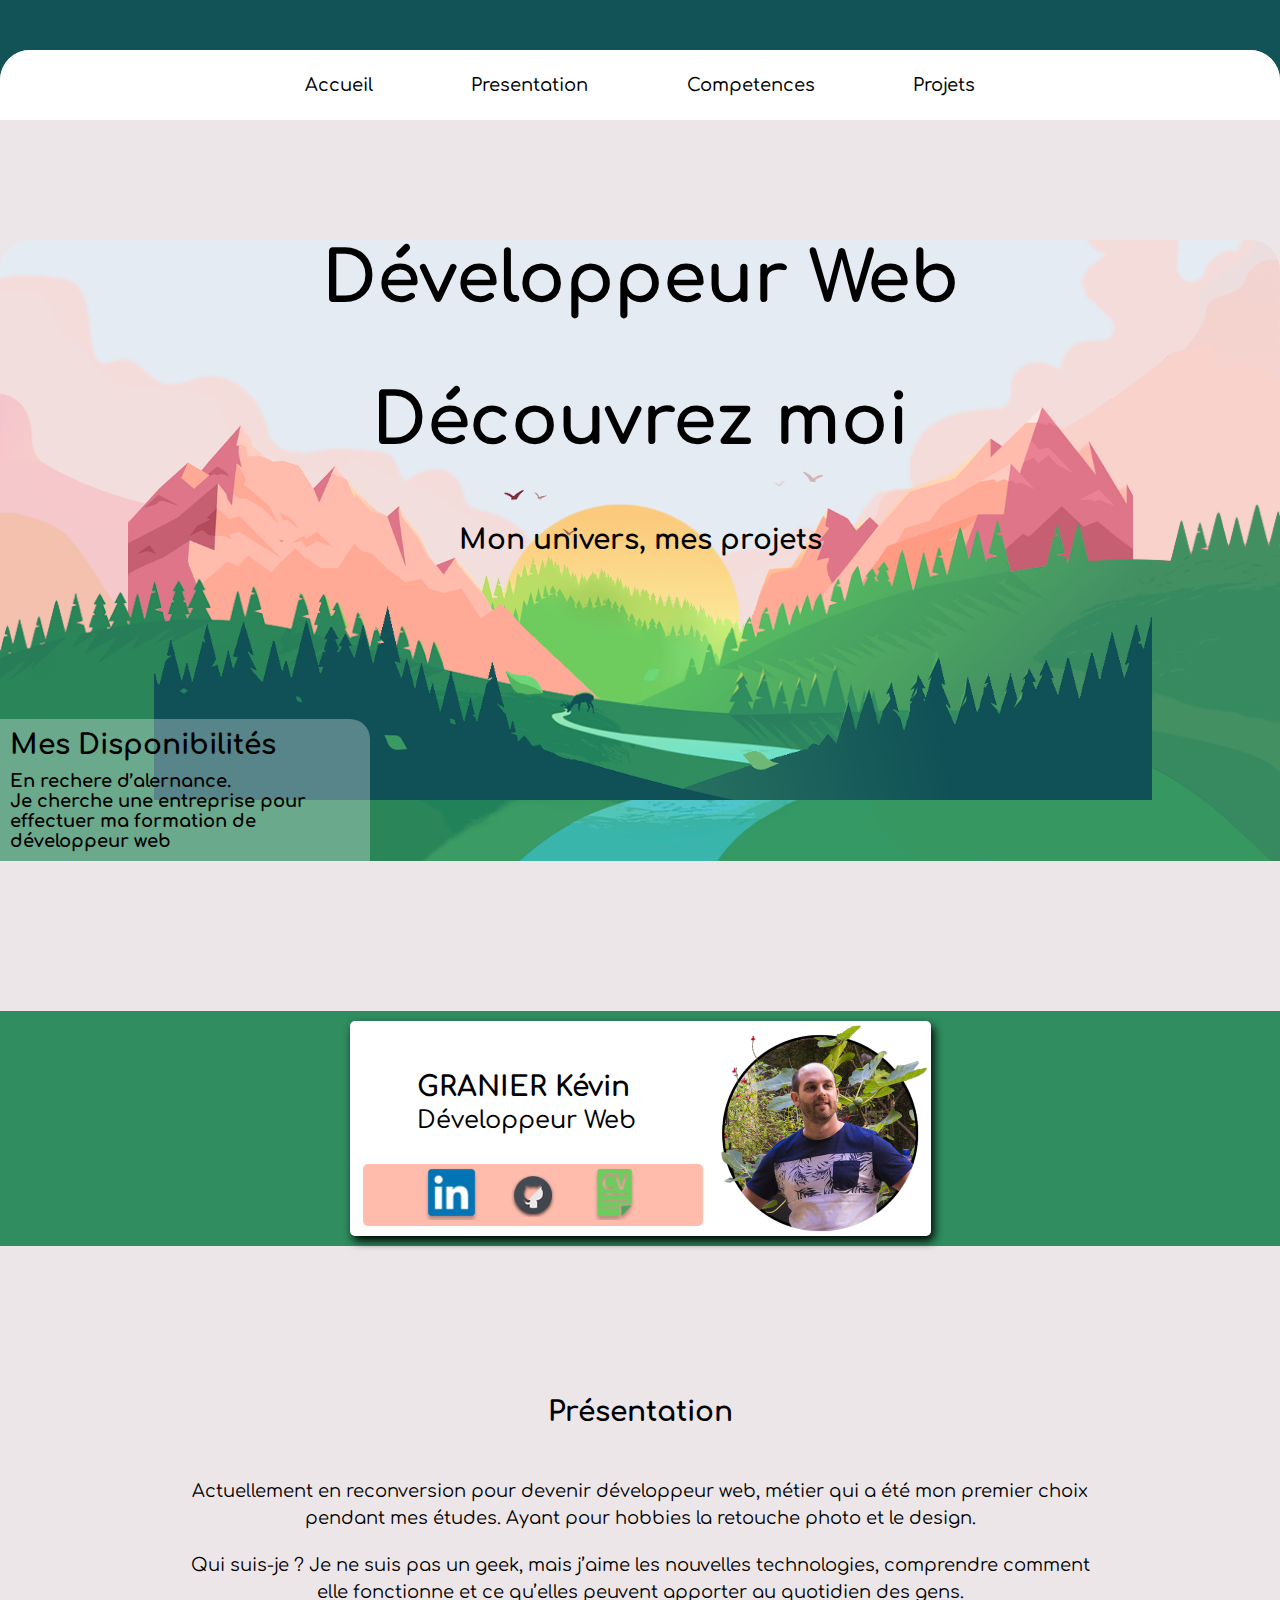
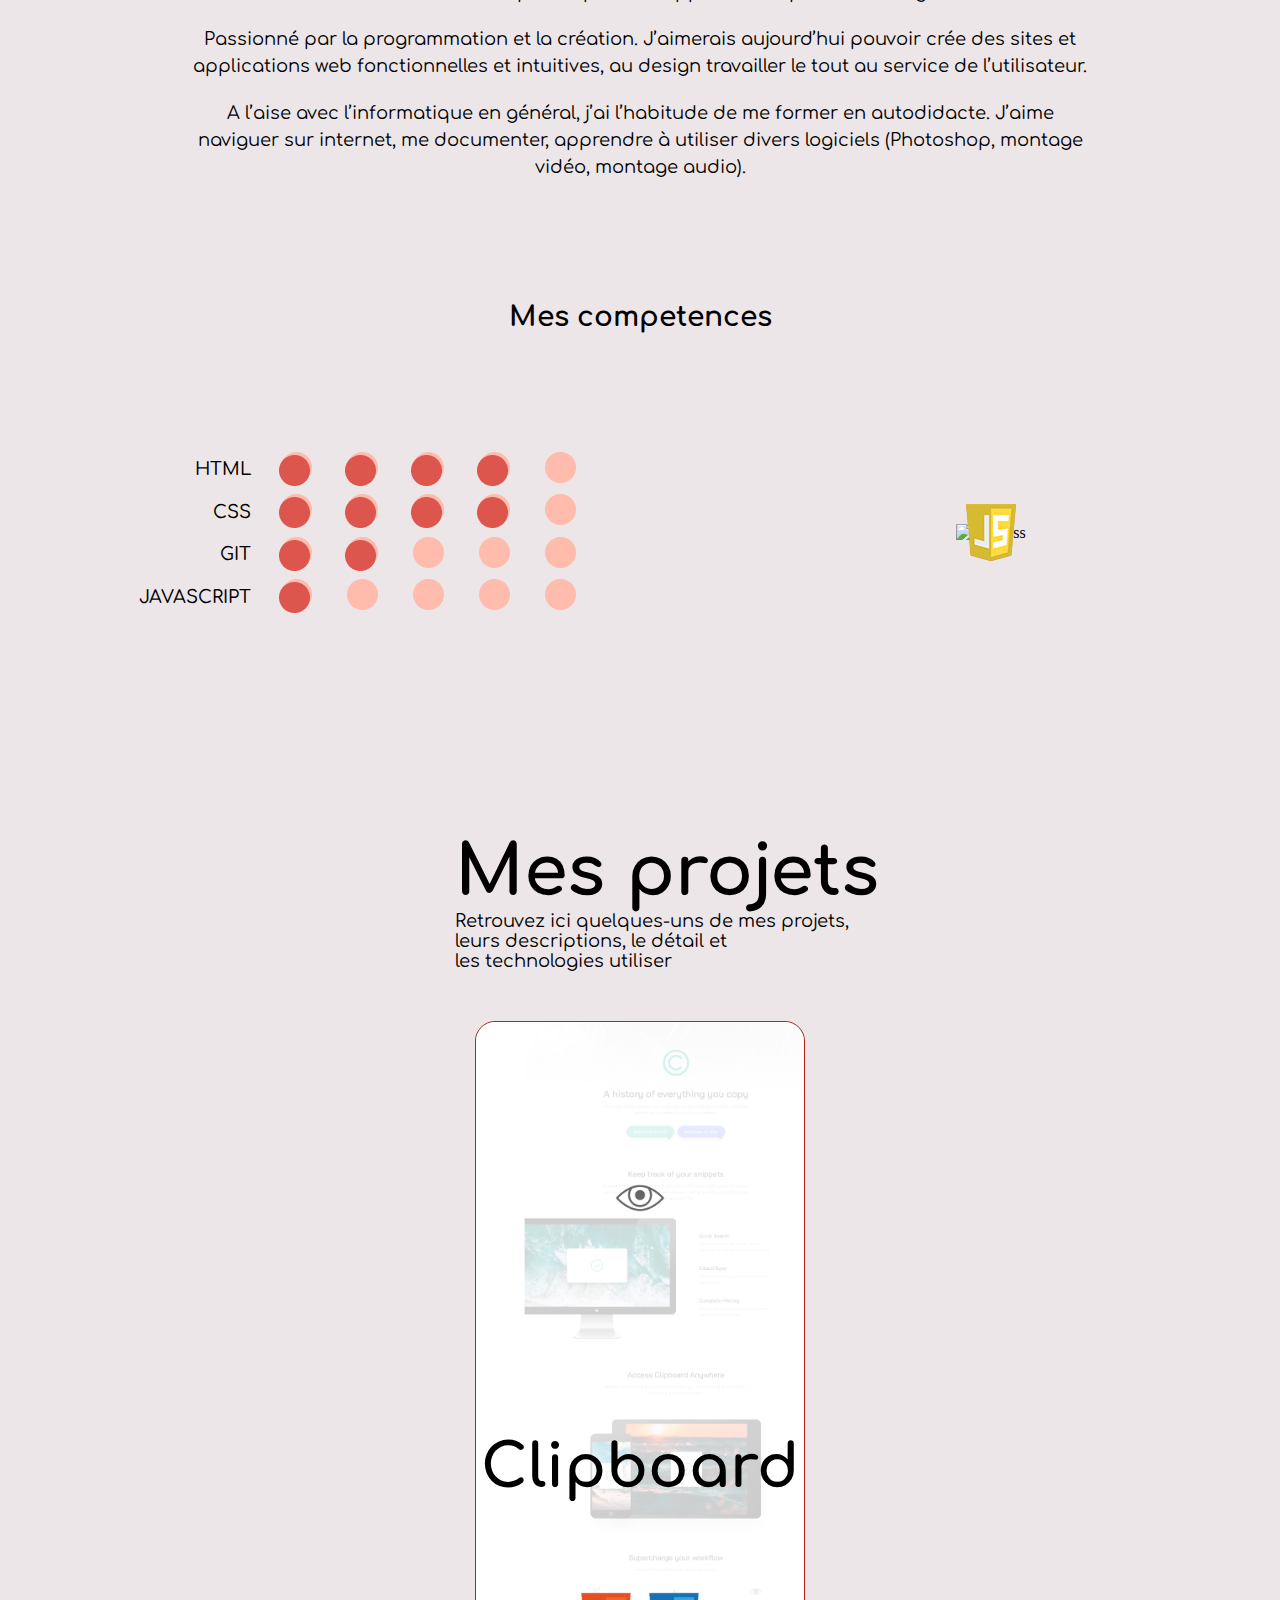
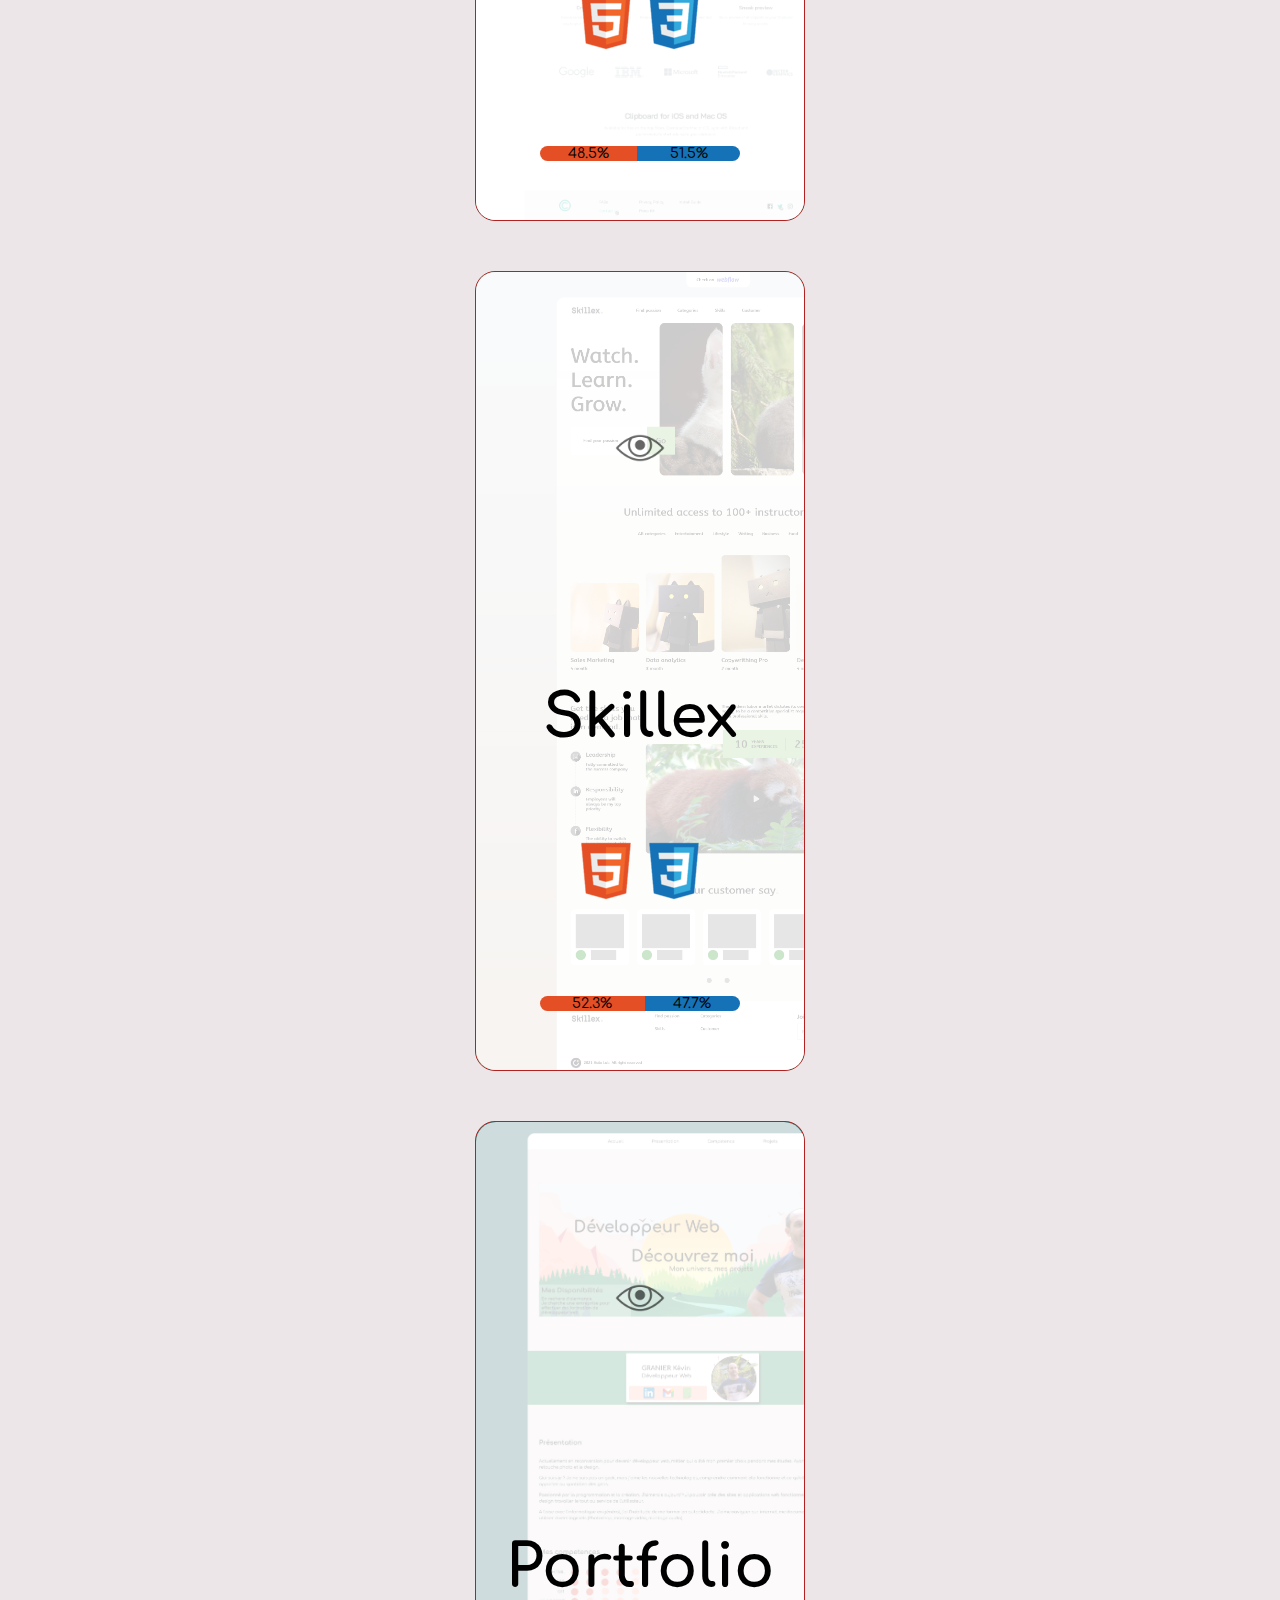
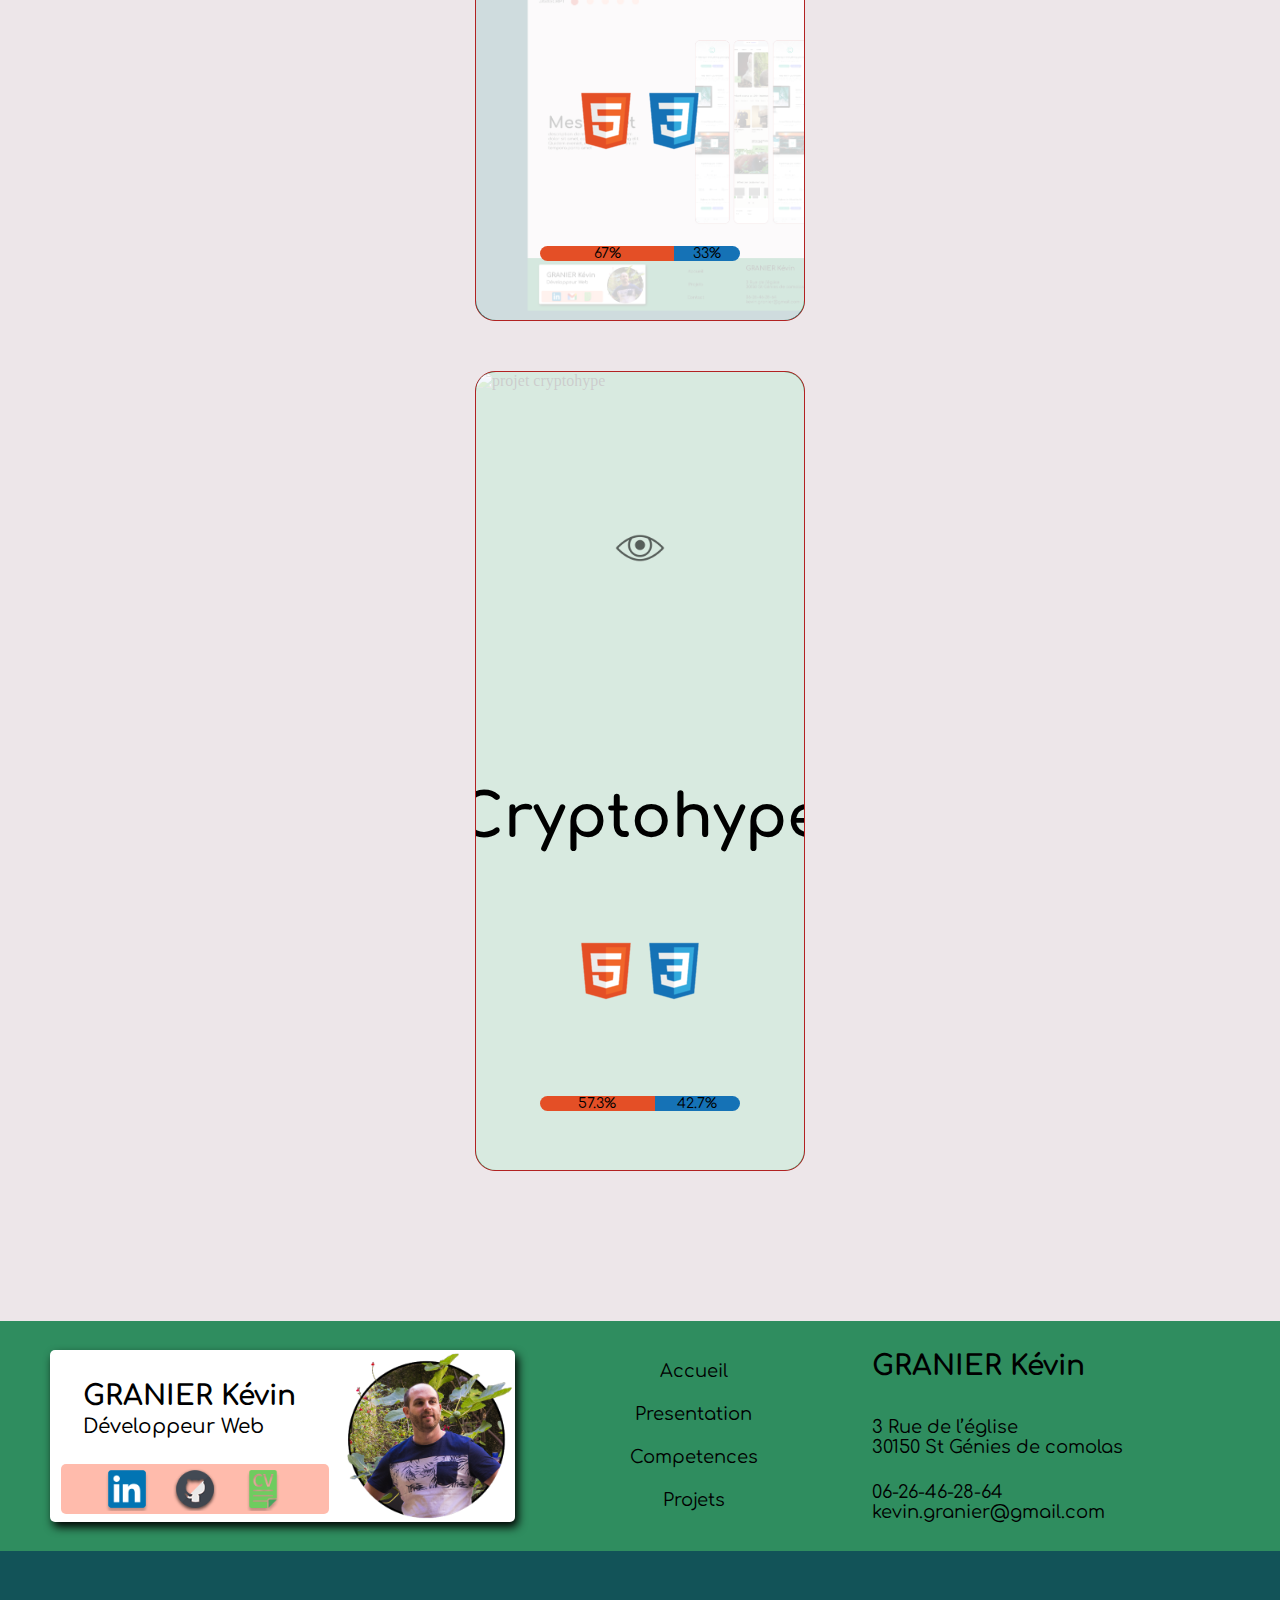
==== commit ee4bd299: "projet" ====
--- a/index.html
+++ b/index.html
@@ -29,7 +29,7 @@
             <a href="#competences"><h3>Competences</h3></a>
             <a href="#projets"><h3>Projets</h3></a>
         </nav>
-        <div id="acceuil" class="accueil">
+        <div id="accueil" class="accueil">
             <div class="parallax">
                 <div class="photo">
                     <img class="ciel" src="img/Fond/ciel.png" alt="">
@@ -219,7 +219,7 @@
                         <div class="grid2">
                             <h3>Une intégration toute en display Flex addaptive pour pc et mobile</h3>
                         </div>
-                        <div></div>
+                        <div class="grid4"></div>
                         <div class="grid3">
                             <h1>Clipboard</h1>
                             <div class="bar-logo">
@@ -237,13 +237,16 @@
                 <div class="blanc"></div>
                 <div class="projets-content projet-skillex">
                     <img class="img-projet" src="img/projets/Skillex.jpg" alt="projet clipboard">
-                    <img class="img-htlm" src="img/skillex-html.jpg" alt="skillex-html">
                     <div class="grid">
                         <div class="grid1">
                             <a href="projets/skillex/skillex.html" target="blank">
                                 <img src="img/logo/oeil.png" alt="en voir plus">
                             </a>
                         </div>
+                        <div class="grid2">
+                            <h3>Une intégration complexe avec des animation css au survol de la souri.</h3>
+                        </div>
+                        <div class="grid4"></div>
                         <div class="grid3">
                             <h1>Skillex</h1>
                             <div class="bar-logo">
@@ -261,13 +264,16 @@
                 <div class="blanc"></div>
                 <div class="projets-content projet-portfolio">
                     <img class="img-projet" src="img/projets/Portfolio.jpg" alt="projet portfolio">
-                    <img class="img-htlm" src="img/portfolio-html.jpg" alt="portfolio-html">
                     <div class="grid">
                         <div class="grid1">
                             <a href="#accueil">
                                 <img src="img/logo/oeil.png" alt="en voir plus">
                             </a>
                         </div>
+                        <div class="grid2">
+                            <h3>Un travail complexe qui évolue sans cesse au fil de mon apprentissage, avec une dose de JavaScript pour animer la photo d’accueil.</h3>
+                        </div>
+                        <div class="grid4"></div>
                         <div class="grid3">
                             <h1>Portfolio</h1>
                             <div class="bar-logo">
@@ -285,13 +291,16 @@
                 <div class="blanc"></div>
                 <div class="projets-content projet-cryptohype">
                     <img class="img-projet" src="img/projets/cryptohype.jpg" alt="projet cryptohype">
-                    <img class="img-htlm" src="img/cryptohype-html.jpg" alt="cryptohype-html">
                     <div class="grid">
                         <div class="grid1">
                             <a href="Projets/cryptohype/cryptohype.html" target="blank">
                                 <img src="img/logo/oeil.png" alt="en voir plus">
                             </a>
                         </div>
+                        <div class="grid2 grid2-white">
+                            <h3>Landing page qui m’a permis de travailler les positionnements absolute/relative</h3>
+                        </div>
+                        <div class="grid4"></div>
                         <div class="grid3">
                             <h1>Cryptohype</h1>
                             <div class="bar-logo">
@@ -306,6 +315,7 @@
                         </div>
                     </div>
                 </div>
+                <div class="blanc-large"></div>
             </div>
         </div>
         <footer>
@@ -333,7 +343,7 @@
                     </div>
                 </li>
                 <li class="footer-menu">
-                    <p class="soulign"><a href="#acceuil">Accueil</a></p>
+                    <p class="soulign"><a href="#accueil">Accueil</a></p>
                     <p class="soulign"><a href="#presentation">Presentation</a></p>
                     <p class="soulign"><a href="#competences">Competences</a></p>
                     <p class="soulign"><a href="#projets">Projets</a></p>
--- a/style.css
+++ b/style.css
@@ -350,14 +350,15 @@
 .projets {
     width: 100%;
     height: 800px;
-    padding: 0 50px;
+    
     margin-bottom: 150px;
     overflow: hidden;
 }
 .box {
     position: relative;
-    width: 1340px;
+    width: 1390px;
     height: 800px;
+    margin-left: 50px;
     display: flex;
     align-items: center;
     justify-content: flex-end;
@@ -367,6 +368,12 @@
     height: 800px;
     width: 20px;
     z-index: 1;
+}
+.blanc-large {
+ width: 50px;
+ height: 800px;
+ background: #ede6e9;
+ z-index: 1;
 }
 .projets-content {
     width: 150px;
@@ -406,7 +413,7 @@
 /*-content*/
 .grid {
     display: grid;
-    grid-template-columns: 445px 445px;
+    grid-template-columns: 445px 443px;
     grid-template-rows: 353px 445px;
     position: absolute;
     overflow: hidden;
@@ -414,6 +421,7 @@
 .grid1 {
     position: relative;
     border-top-left-radius: 20px;
+    border-bottom-left-radius: 20px;
     background: rgba(255, 255, 255, 0.8);
     width: 100%;
     height: 800px;
@@ -432,12 +440,22 @@
     height: 50px;
     opacity: 60%;
 }
+.grid2 {
+    text-align: center;
+    display: flex;
+    align-items: center;
+    opacity: 0%;
+    transition: 1.5s;
+}
+.grid2-white {
+    background: rgba(255, 255, 255, 0.8);
+}
 .grid3 {
     display: flex;
     flex-direction: column;
     align-items: center;
     justify-content: space-around;
-    border-bottom-left-radius: 20px;
+    border-bottom-right-radius: 20px;
     padding: 15px 10px;
     transition: 1s;
 }
@@ -489,6 +507,7 @@
 .grid1:hover {
     opacity: 100%;
 }
+
 .projets-content:hover .grid3 {
     transform: none;
     background: rgba(255, 255, 255, 0.8);
@@ -500,6 +519,9 @@
     opacity: 100%;
 }
 .projets-content:hover .bar {
+    opacity: 100%;
+}
+.projets-content:hover .grid2 {
     opacity: 100%;
 }
 /*-content*/
@@ -611,12 +633,45 @@
     .projets-content {
         width: 330px;
     }
-    .blanc {
+    .blanc, .blanc-large {
         position: absolute;
         opacity: 0%;
+        z-index: -1;
     }
     .titre {
         position: relative;
+    }
+    .projets-content:hover {
+        width: 330px;
+    }
+    .grid {
+        grid-template-columns: 328px;
+    }
+    .grid1 {
+        border-top-right-radius: 20px;
+        border-bottom-left-radius: 0px;
+        height: 100%;
+        opacity: 100%;
+    }
+    .grid2, .grid4 {
+        position: absolute;
+        z-index: -1;
+    }
+    .projets-content:hover .grid2 {
+        opacity: 0%;
+    }
+    .grid3 {
+        border-bottom-left-radius: 20px;
+        background: rgba(255, 255, 255, 0.8);
+    }
+    .grid3 h1 {
+        transform: none;
+    }
+    .bar, .bar-logo {
+        opacity: 100%;
+    }
+    .box {
+        margin: 0;
     }
     /*projets*/
 }
@@ -715,23 +770,7 @@
     }
     /*competences*/
 
-    /*projets*/
-    .projets-content:hover {
-        width: 330px;
-    }
-    .grid {
-        grid-template-columns: 328px;
-    }
-    .grid1 {
-        border-top-right-radius: 20px;
-    }
-    .grid3 {
-        border-bottom-right-radius: 20px;
-    }
-    .grid3 h1 {
-        transform: translate(-110px, 170px) rotate(-90deg);
-    }
-    /*projets*/
+    
 
     /*footer*/
     footer {
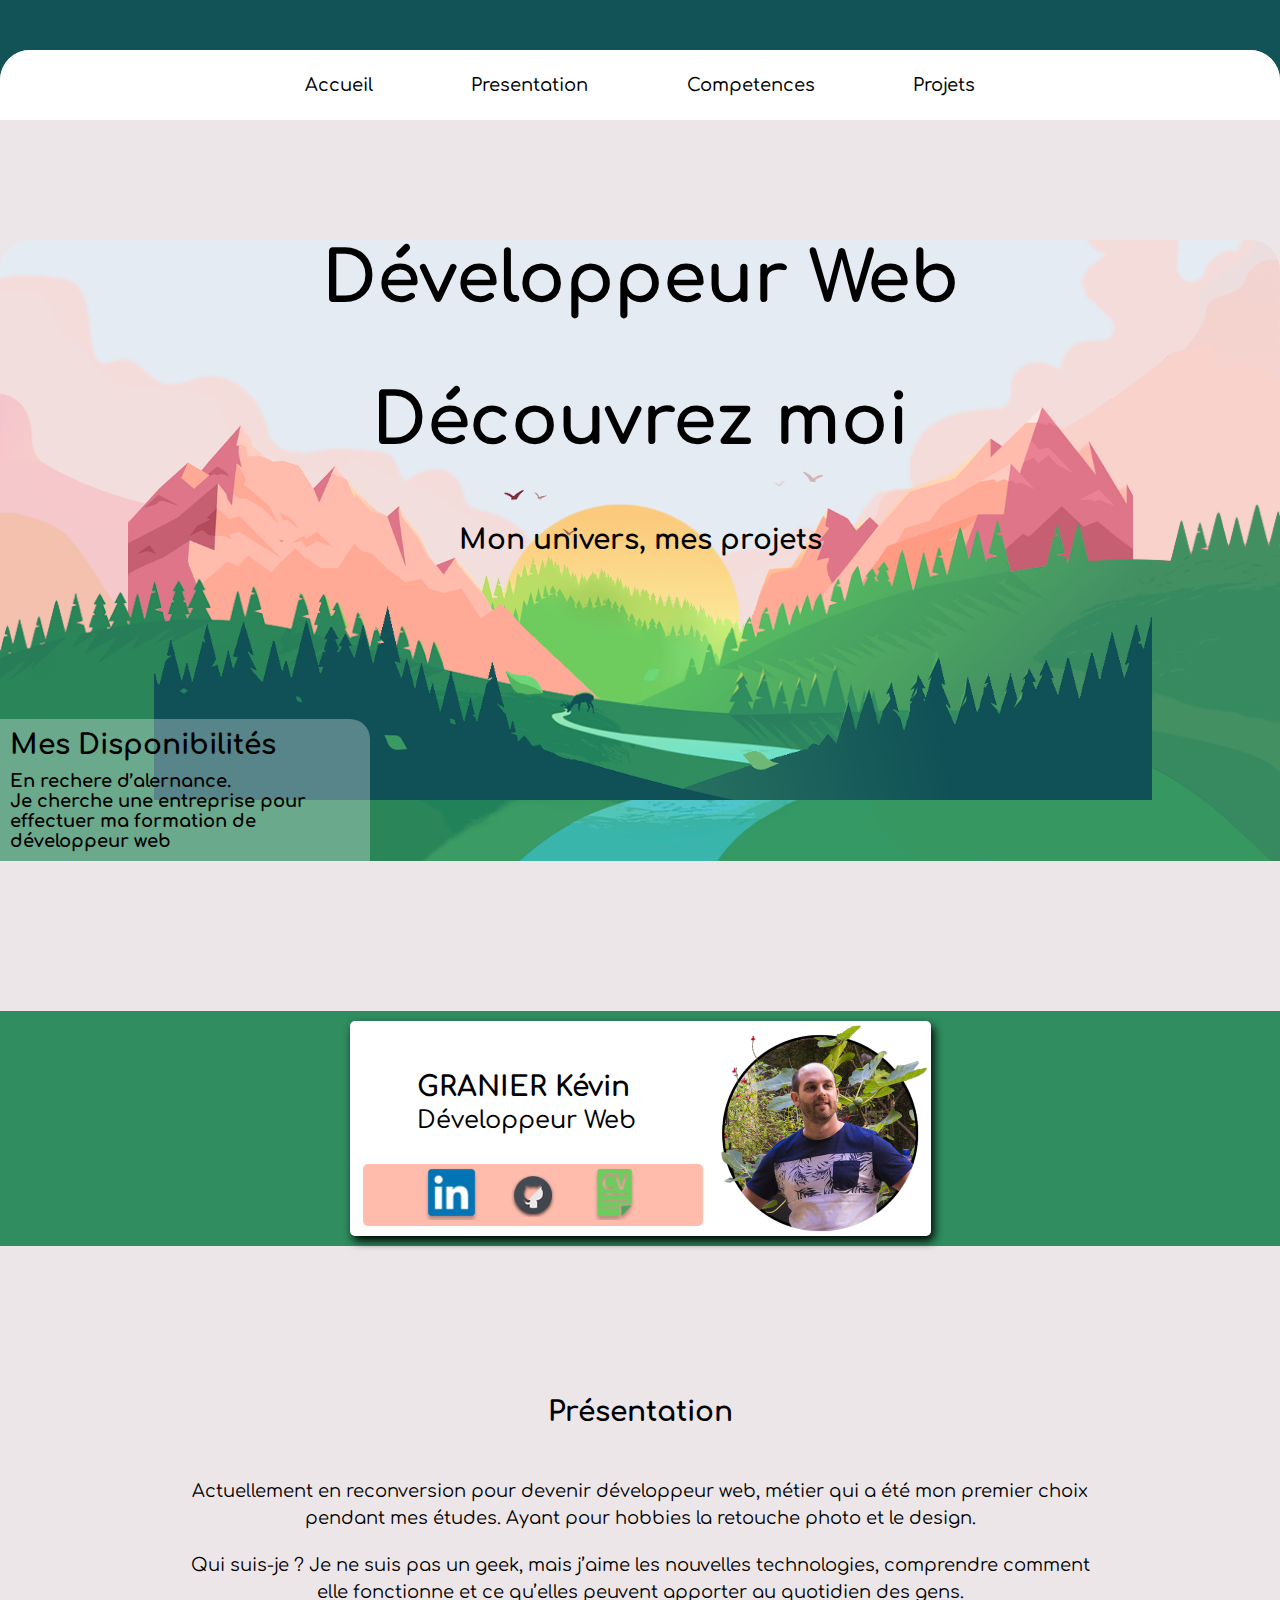
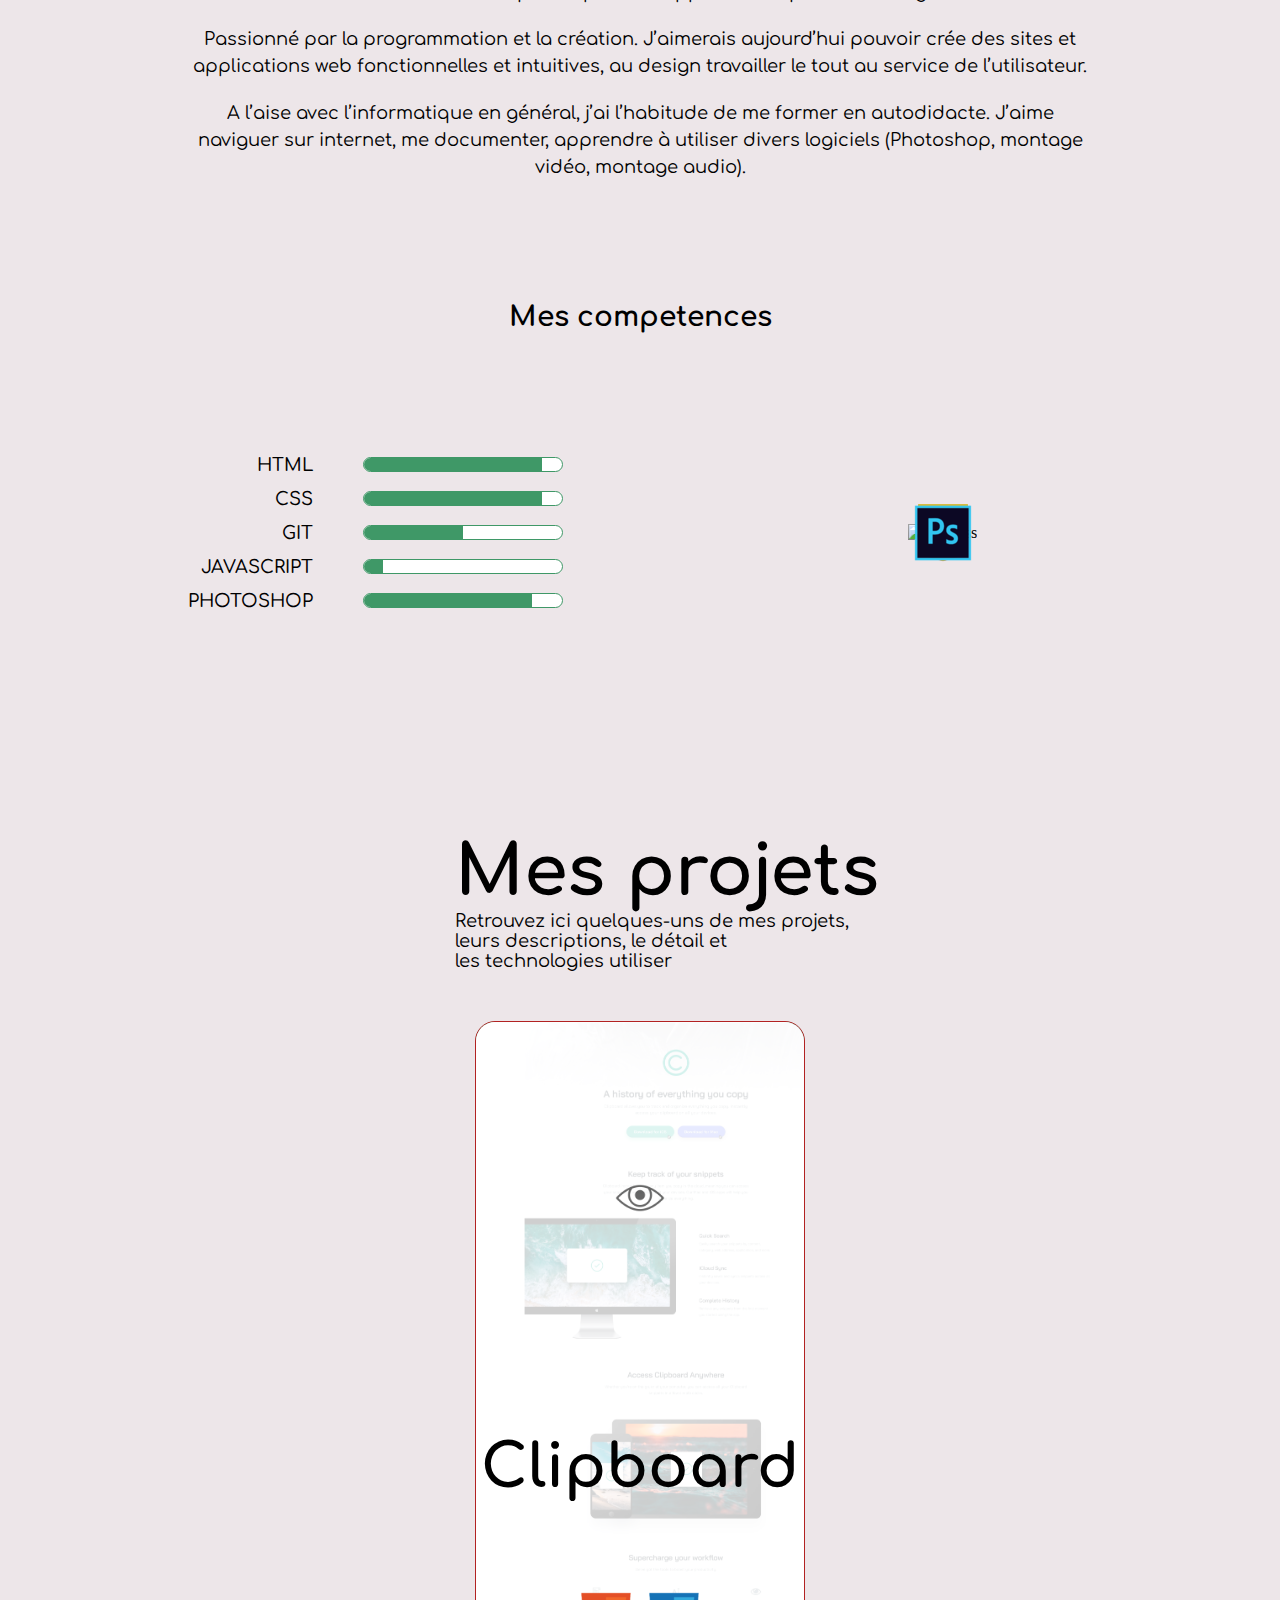
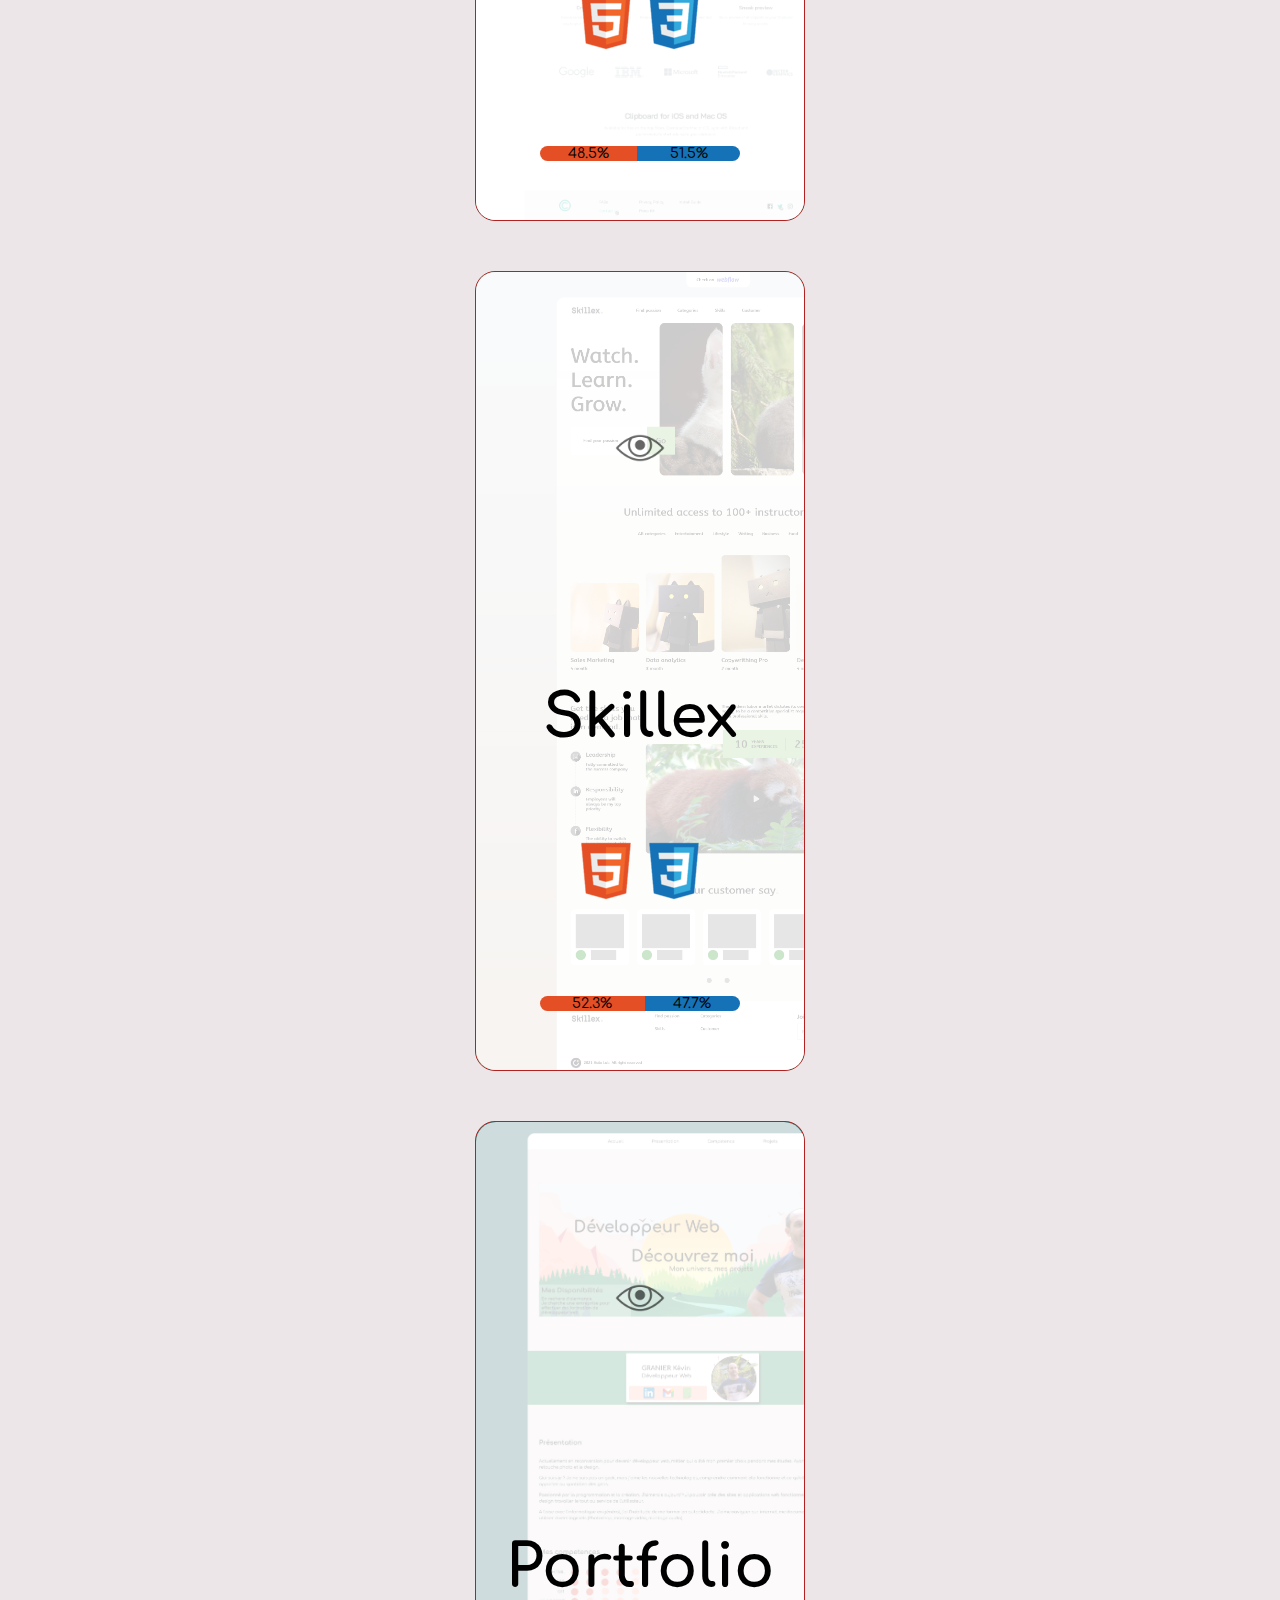
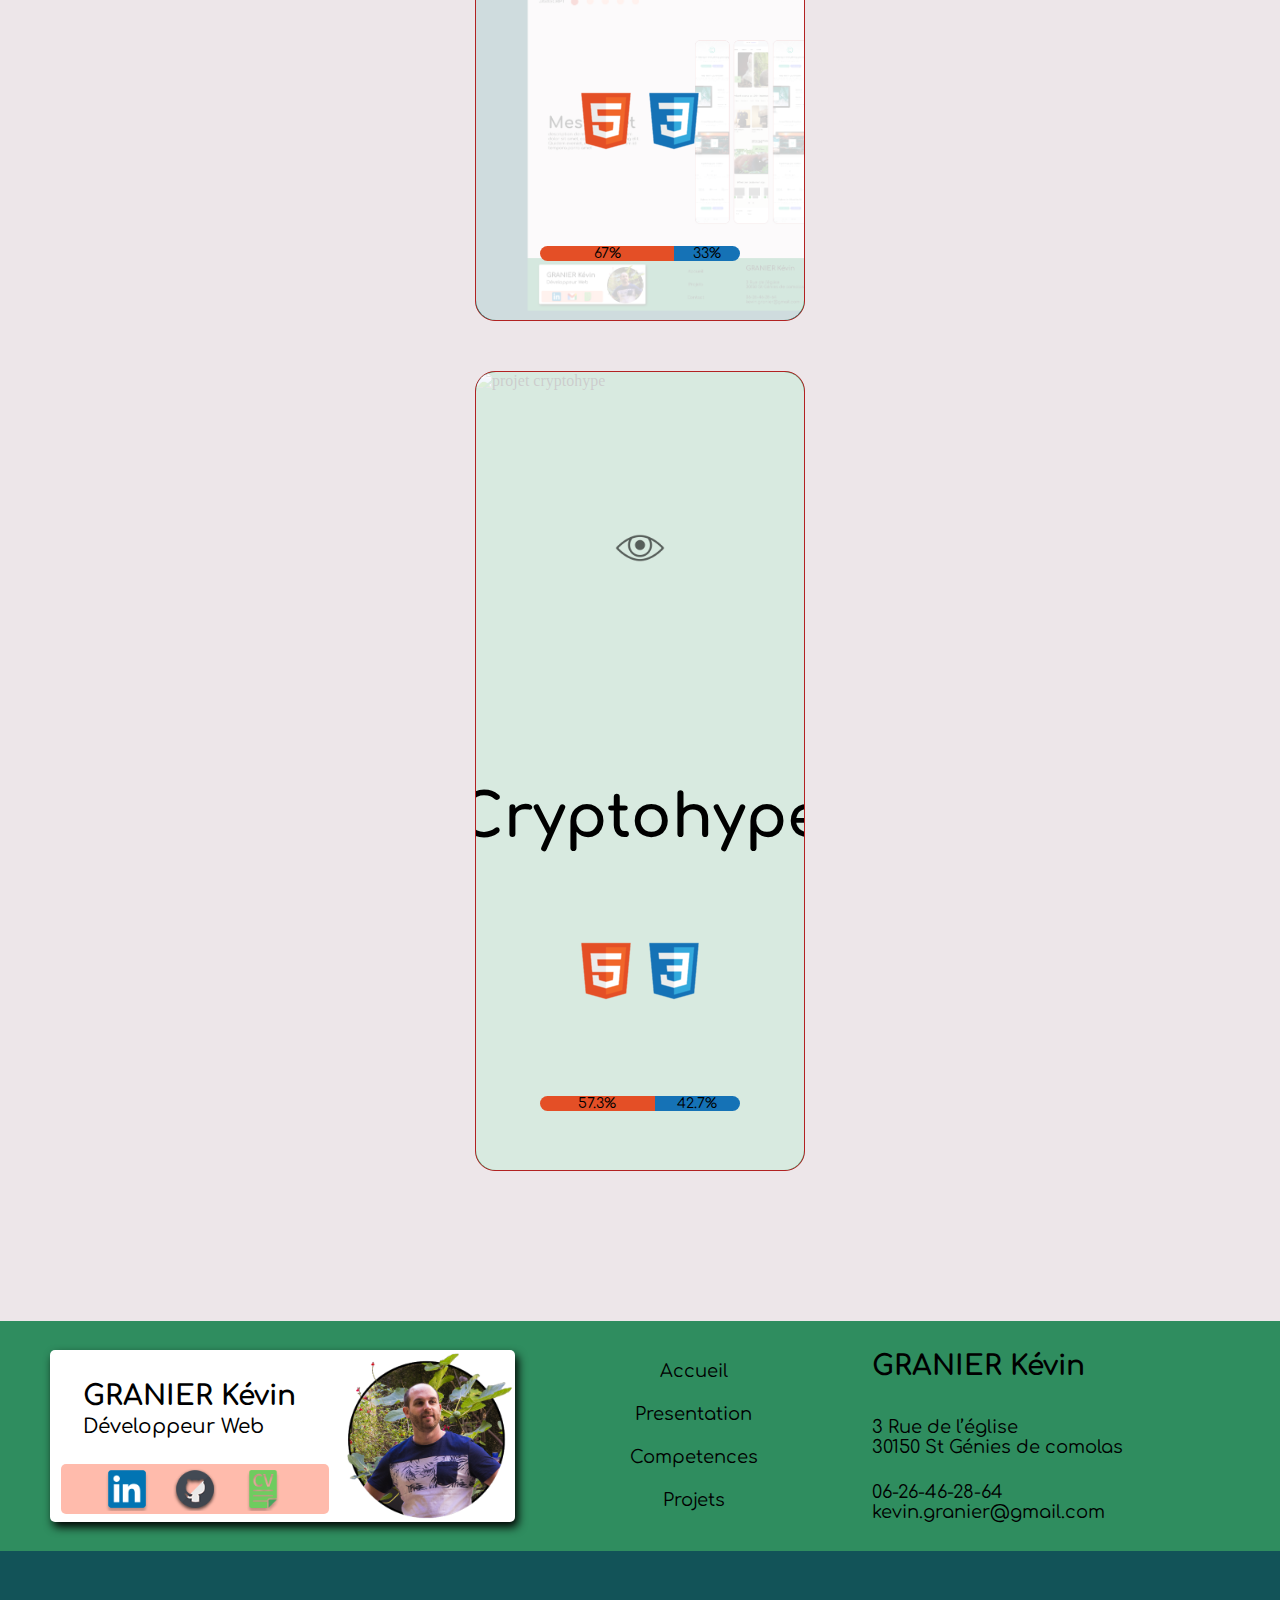
==== commit 5a4f6ab7: "competences" ====
--- a/index.html
+++ b/index.html
@@ -142,63 +142,32 @@
                     <h3>CSS</h3>
                     <h3>GIT</h3>
                     <h3>JAVASCRIPT</h3>
+                    <h3>PHOTOSHOP</h3>
                 </li>
-                <ul class="rond">
-                    <ul>
-                        <li><img class="base" src="img/comp/base.png" alt="rond rose">
-                            <img class="comp" src="img/comp/comp.png" alt="rond rouge"></li>
-                        <li><img class="base" src="img/comp/base.png" alt="rond rose">
-                            <img class="comp" src="img/comp/comp.png" alt="rond rouge"></li>
-                        <li><img class="base" src="img/comp/base.png" alt="rond rose">          
-                            <img class="comp" src="img/comp/comp.png" alt="rond rouge"></li>
-                        <li><img class="base" src="img/comp/base.png" alt="rond rose">
-                            <img class="comp" src="img/comp/comp.png" alt="rond rouge"></li>
-                        <li><img class="base" src="img/comp/base.png" alt="rond rose">
-                            <img class="comp hidden" src="img/comp/comp.png" alt="rond rouge"></li>
-                    </ul>
-                    <ul>
-                        <li><img class="base" src="img/comp/base.png" alt="rond rose">
-                            <img class="comp" src="img/comp/comp.png" alt="rond rouge"></li>
-                        <li><img class="base" src="img/comp/base.png" alt="rond rose">
-                            <img class="comp" src="img/comp/comp.png" alt="rond rouge"></li>
-                        <li><img class="base" src="img/comp/base.png" alt="rond rose">          
-                            <img class="comp" src="img/comp/comp.png" alt="rond rouge"></li>
-                        <li><img class="base" src="img/comp/base.png" alt="rond rose">
-                            <img class="comp" src="img/comp/comp.png" alt="rond rouge"></li>
-                        <li><img class="base" src="img/comp/base.png" alt="rond rose">
-                            <img class="comp hidden" src="img/comp/comp.png" alt="rond rouge"></li>
-                    </ul>
-                    <ul>
-                        <li><img class="base" src="img/comp/base.png" alt="rond rose">
-                            <img class="comp" src="img/comp/comp.png" alt="rond rouge"></li>
-                        <li><img class="base" src="img/comp/base.png" alt="rond rose">
-                            <img class="comp" src="img/comp/comp.png" alt="rond rouge"></li>
-                        <li><img class="base" src="img/comp/base.png" alt="rond rose">          
-                            <img class="comp hidden" src="img/comp/comp.png" alt="rond rouge"></li>
-                        <li><img class="base" src="img/comp/base.png" alt="rond rose">
-                            <img class="comp hidden" src="img/comp/comp.png" alt="rond rouge"></li>
-                        <li><img class="base" src="img/comp/base.png" alt="rond rose">
-                            <img class="comp hidden" src="img/comp/comp.png" alt="rond rouge"></li>
-                    </ul>
-                    <ul>
-                        <li><img class="base" src="img/comp/base.png" alt="rond rose">
-                            <img class="comp" src="img/comp/comp.png" alt="rond rouge"></li>
-                        <li><img class="base" src="img/comp/base.png" alt="rond rose">
-                            <img class="comp hidden" src="img/comp/comp.png" alt="rond rouge"></li>
-                        <li><img class="base" src="img/comp/base.png" alt="rond rose">          
-                            <img class="comp hidden" src="img/comp/comp.png" alt="rond rouge"></li>
-                        <li><img class="base" src="img/comp/base.png" alt="rond rose">
-                            <img class="comp hidden" src="img/comp/comp.png" alt="rond rouge"></li>
-                        <li><img class="base" src="img/comp/base.png" alt="rond rose">
-                            <img class="comp hidden" src="img/comp/comp.png" alt="rond rouge"></li>
-                    </ul>
-                </ul>
+                    <div class="competences-bar">
+                        <div class="competences-bar2 competences-bar-html">
+                            <div></div>
+                        </div>
+                        <div class="competences-bar2 competences-bar-css">
+                            <div></div>
+                        </div>
+                        <div class="competences-bar2 competences-bar-git">
+                            <div></div>
+                        </div>
+                        <div class="competences-bar2 competences-bar-js">
+                            <div></div>
+                        </div>
+                        <div class="competences-bar2 competences-bar-ps">
+                            <div></div>
+                        </div>
+                    </div>
                 </ul>
                 </div>
                 <div class="competences-logo">
                 <img class="comp-logo-html" src="img/logo/Html.png" alt="logo-html">
                 <img class="comp-logo-css" src="img/logo/css.png" alt="logo-css">
                 <img class="comp-logo-js" src="img/logo/Javascript.png" alt="logo-javascript">
+                <img class="comp-logo-ps" src="img/logo/logo-photoshop.png" alt="logo-photoshop">
                 </div> 
             </div>
         </div>
--- a/style.css
+++ b/style.css
@@ -282,24 +282,41 @@
 .liste h3 {
     text-align: end;
 }
-.rond {
+.competences-bar {
+    margin-left: 50px;
+    height: 100%;
     display: flex;
     flex-direction: column;
     justify-content: space-around;
-    width: 360px;
-}
-.rond ul {
-    display: flex;
-    justify-content: space-around;
-    padding-left: 30px;
-}
-.comp {
-    position: relative;
-    top: 3px;
-    left: -37px;
-}
-.hidden {
-    visibility: hidden;
+}
+.competences-bar2 {
+    width: 200px;
+    height: 15px;
+    border: solid 1px #3f9867;
+    border-radius: 50px;
+    display: flex;
+    overflow: hidden;
+    background: white;
+}
+.competences-bar-html div {
+    width: 90%;
+    background: #3f9867;
+}
+.competences-bar-css div {
+    width: 90%;
+    background: #3f9867;
+}
+.competences-bar-git div {
+    width: 50%;
+    background: #3f9867;
+}
+.competences-bar-js div {
+    width: 10%;
+    background: #3f9867;
+}
+.competences-bar-ps div {
+    width: 85%;
+    background: #3f9867;
 }
 /*-animation logo*/
 .competences-logo {
@@ -324,7 +341,7 @@
     animation-duration: 6s;
     animation-timing-function: linear;
     animation-iteration-count: infinite;
-    animation-delay: 2s;
+    animation-delay: 1.5s;
 }
 .comp-logo-js {
     position: absolute;
@@ -332,7 +349,15 @@
     animation-duration: 6s;
     animation-timing-function: linear;
     animation-iteration-count: infinite;
-    animation-delay: 4s;
+    animation-delay: 3s;
+}
+.comp-logo-ps {
+    position: absolute;
+    animation-name: rotation;
+    animation-duration: 6s;
+    animation-timing-function: linear;
+    animation-iteration-count: infinite;
+    animation-delay: 4.5s;
 }
 @keyframes rotation {
     0% {
@@ -837,18 +862,11 @@
     /*presentation*/
     
     /*competences*/
-    .rond {
-        width: 250px;
-    }
     .liste h3 {
         font-size: 16px;
     }
-    .rond img {
-        width: 20px;
-        height: 20px;
-    }
-    .comp {
-        left: -26px;
+    .competences-bar2 {
+        width: 180px;
     }
     /*competences*/
 
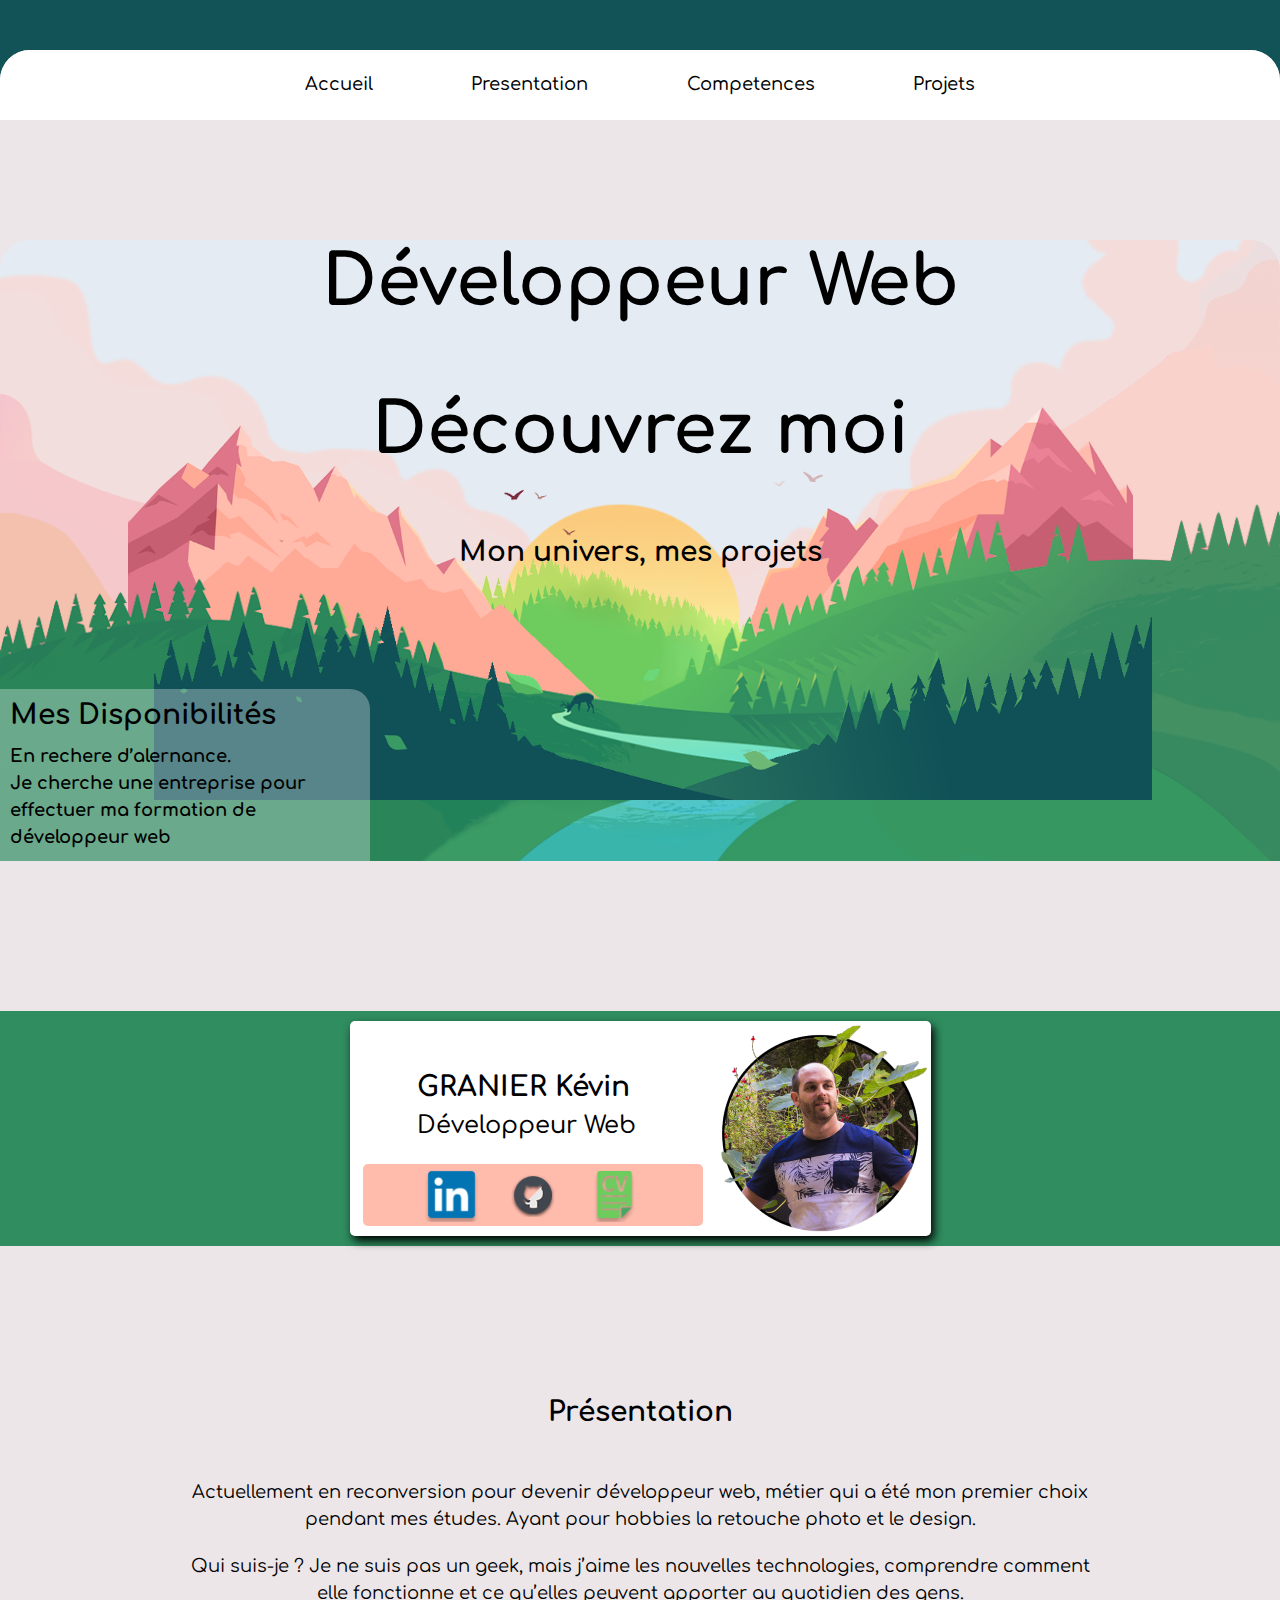
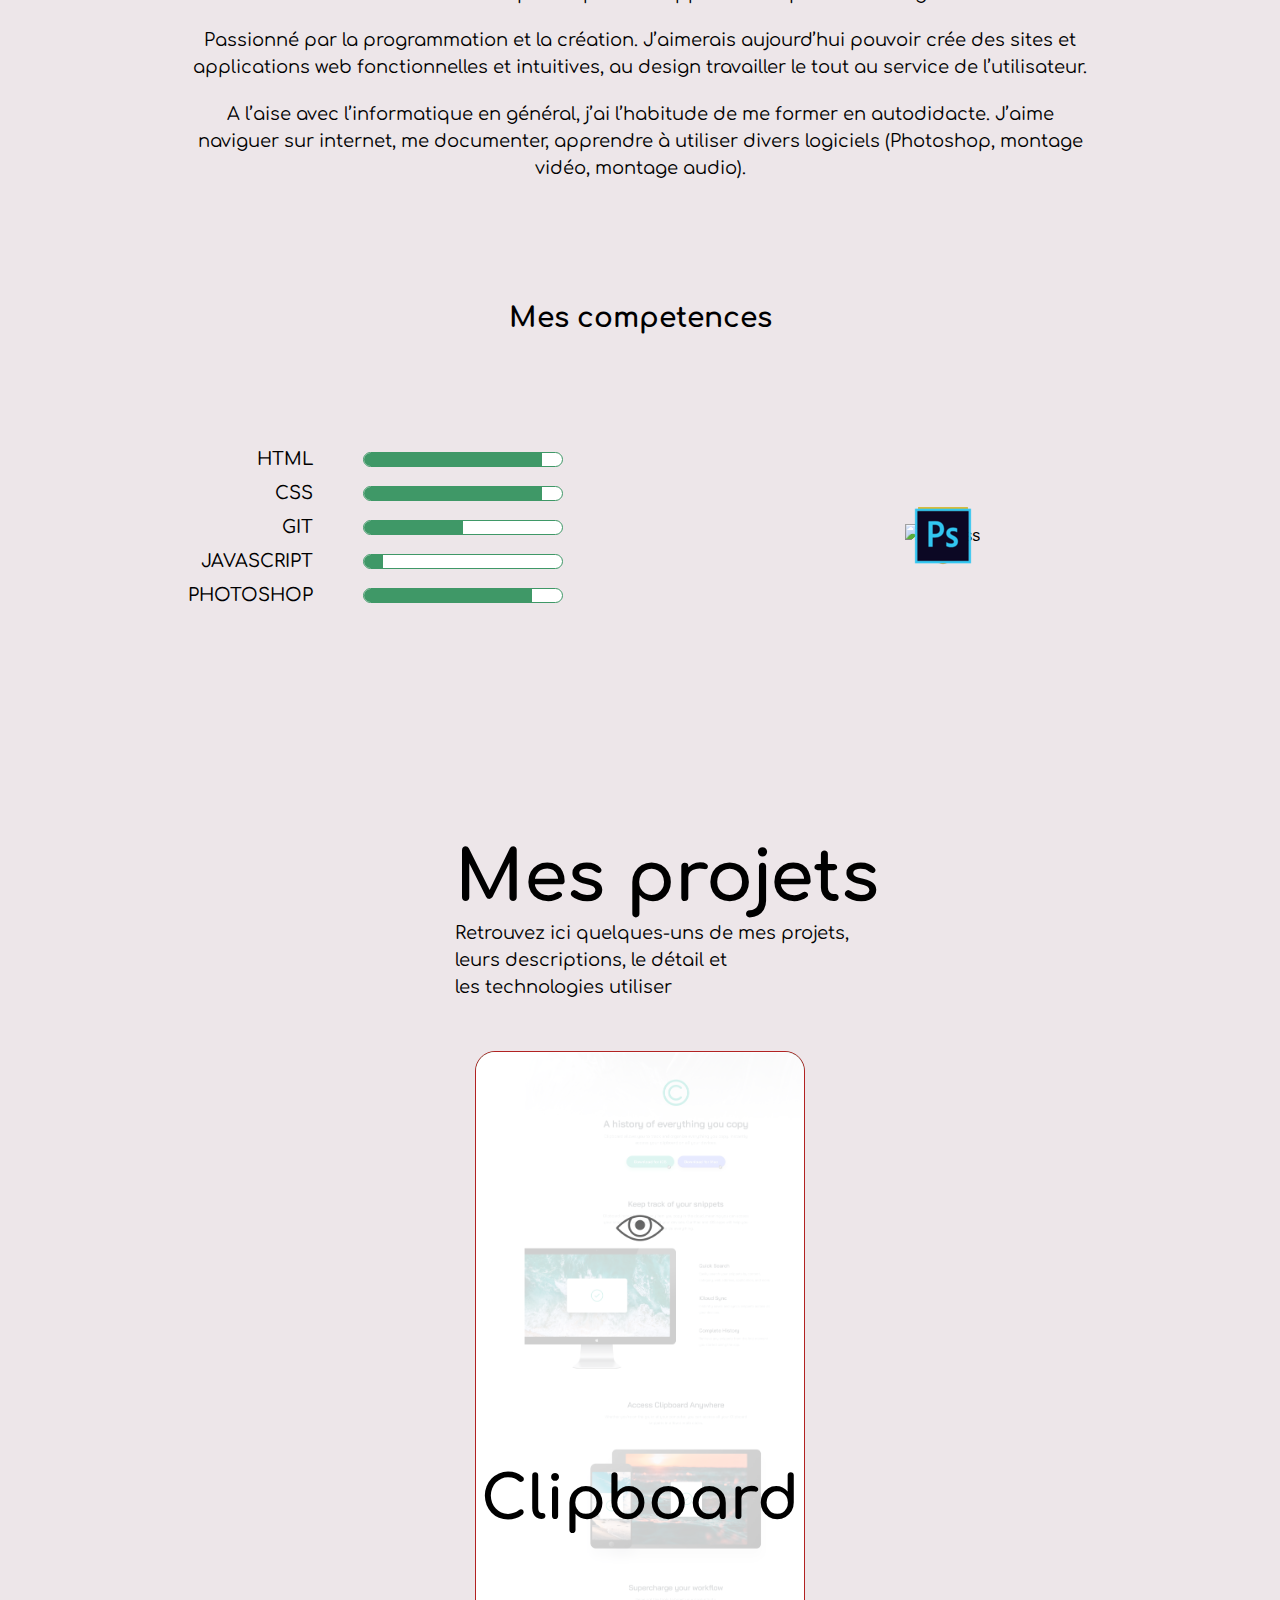
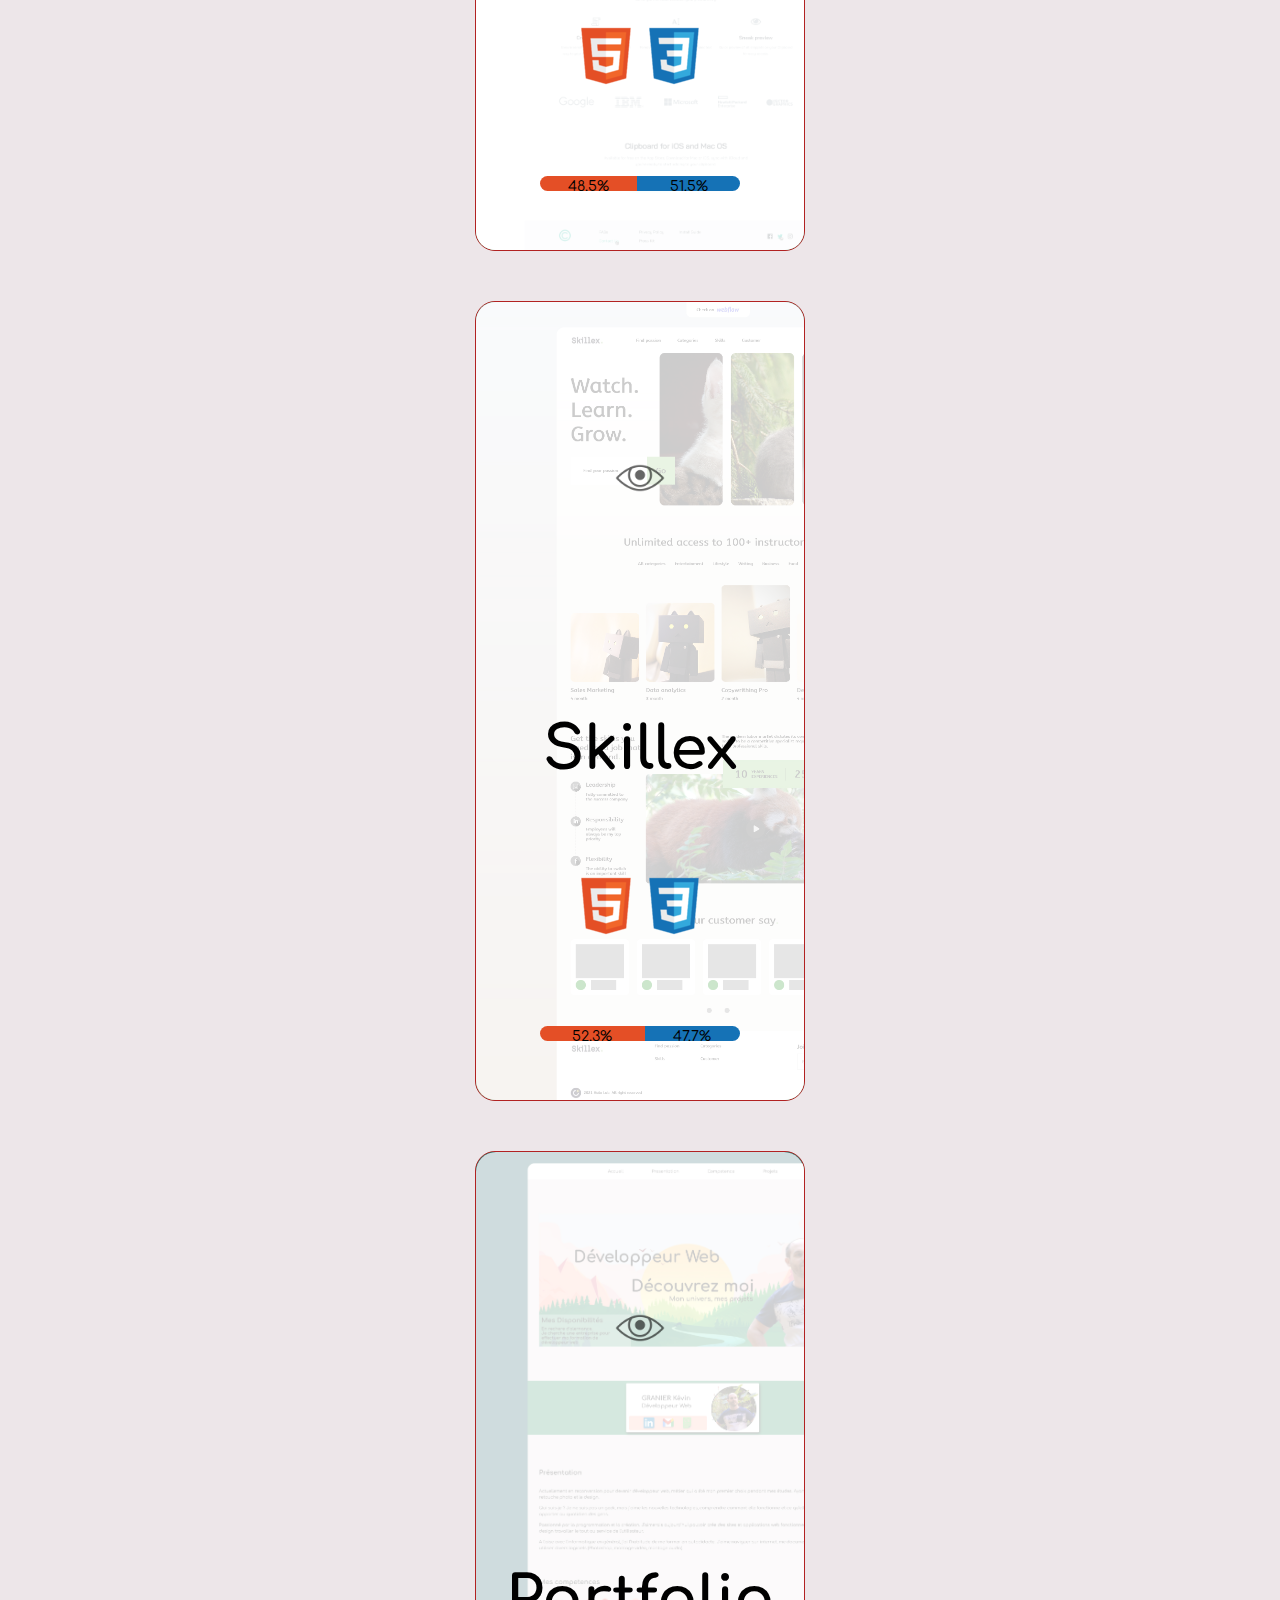
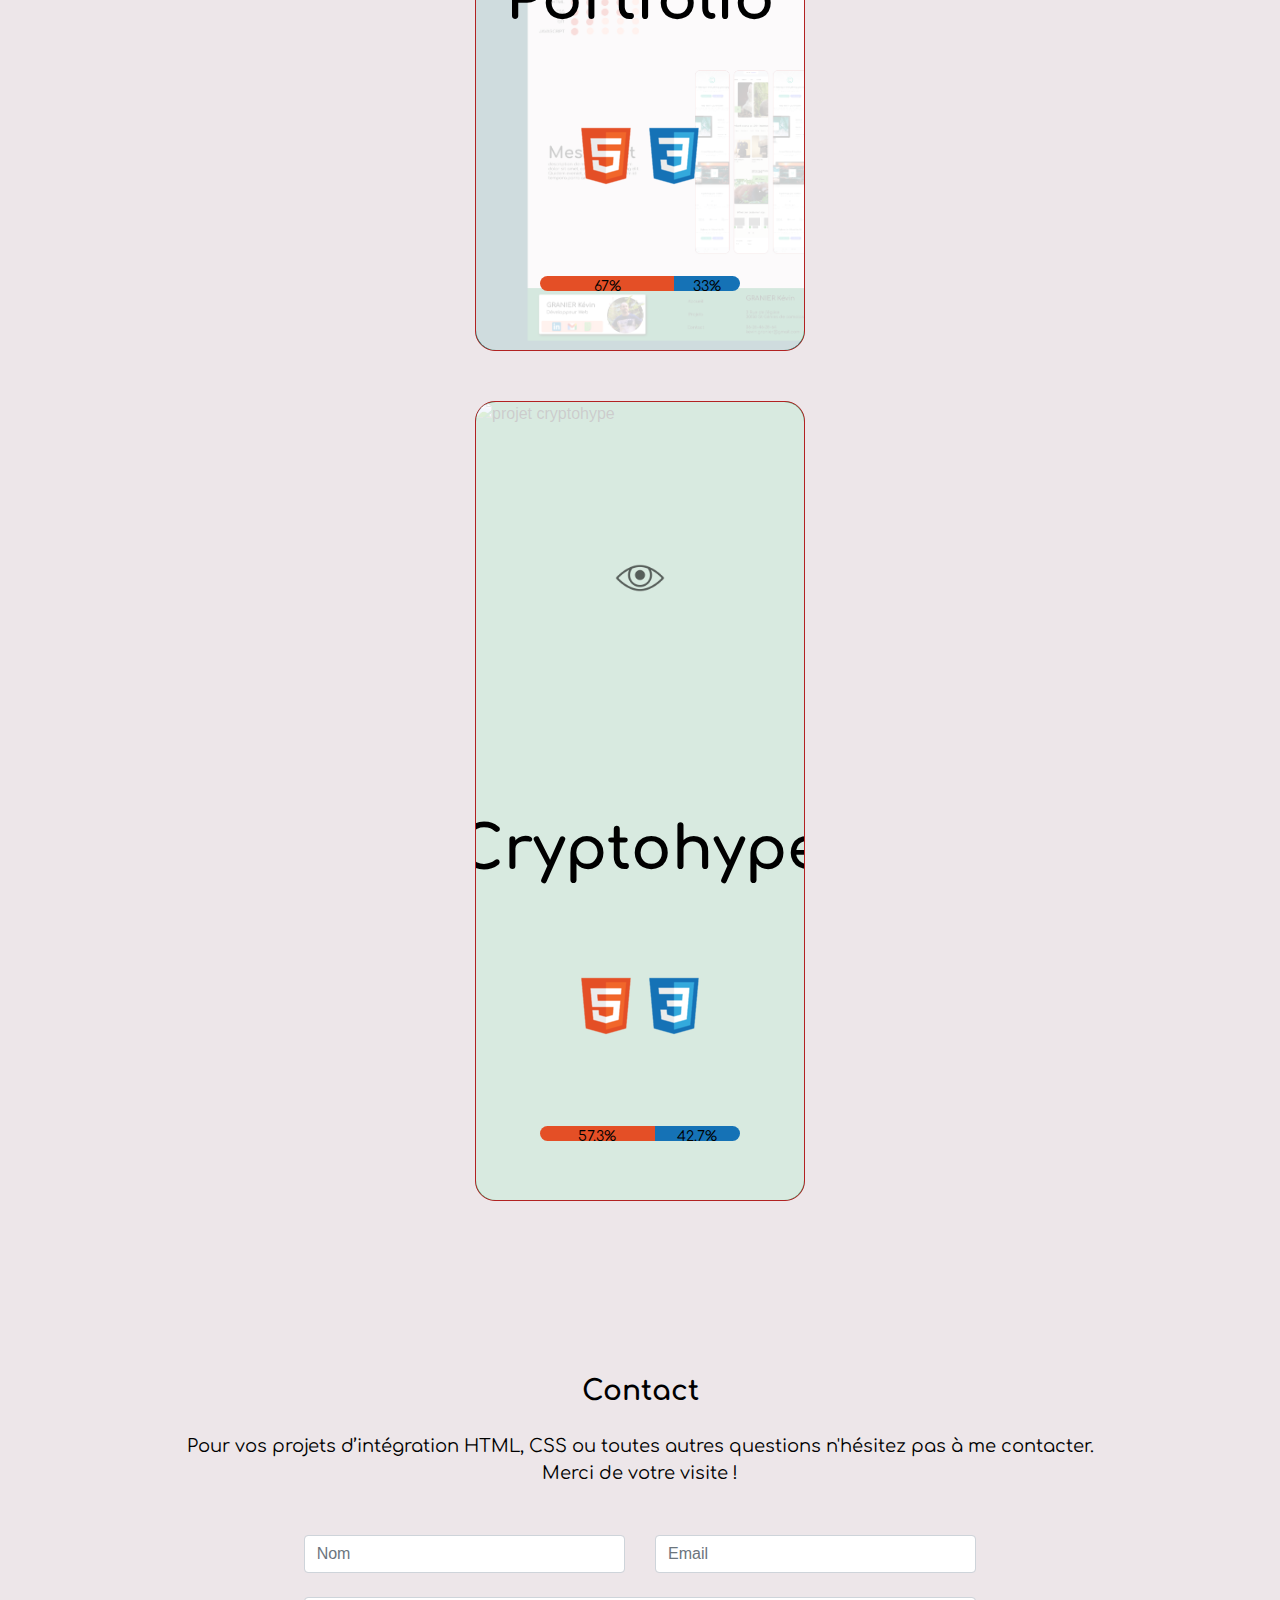
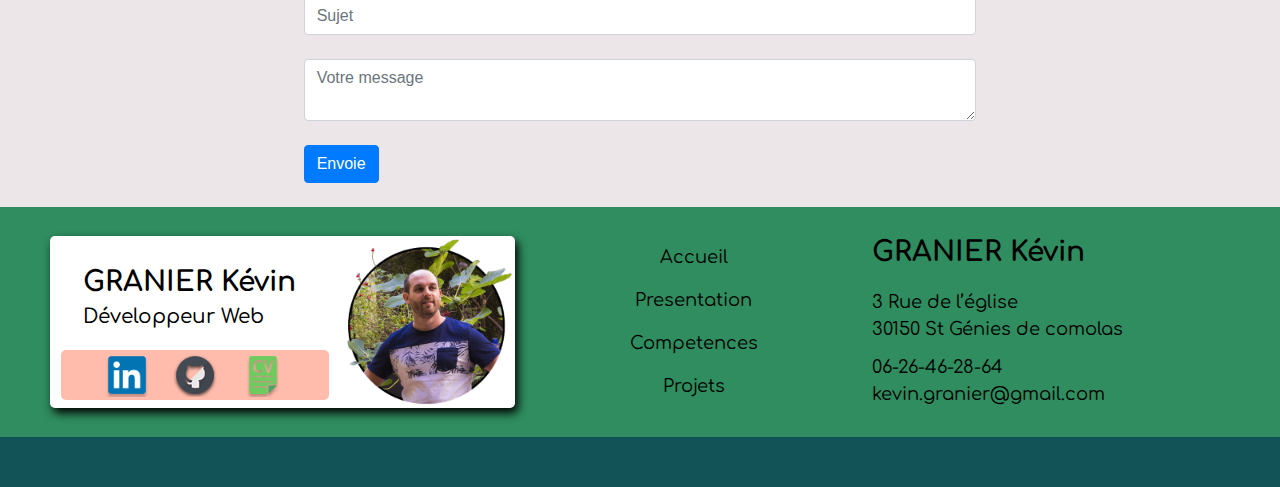
==== commit a3495b3c: "contact" ====
--- a/index.html
+++ b/index.html
@@ -11,10 +11,13 @@
     <meta name="description" content="Bonjour, Je suis GRANIER Kévin développeur web et ceci est mon portfolio. Vous pourrais donc retrouver ici une présentation de mes différents projets, mon actualité, et de quoi me contacter. Bonne visite. Merci !">
 
     <!--css-->
+    <link rel="stylesheet" href="bootstrap.min.css">
     <link rel="stylesheet" href="style.css">
 
     <!--js-->
     <script src="https://cdn.jsdelivr.net/npm/simple-parallax-js@5.5.1/dist/simpleParallax.min.js"></script>
+    <script src="bootstrap.min.js"></script>
+    <script src="javascript.js"></script>
 
     <!--Font-->
     <link rel="preconnect" href="https://fonts.googleapis.com">
@@ -287,6 +290,83 @@
                 <div class="blanc-large"></div>
             </div>
         </div>
+        <!--Section: Contact v.2-->
+        <section class="mb-4">
+
+            <!--Section heading-->
+            <h2 class="h1-responsive font-weight-bold text-center my-4">Contact</h2>
+            <!--Section description-->
+            <p class="text-center w-responsive mx-auto mb-5">Pour vos projets d’intégration HTML, CSS ou toutes autres questions n'hésitez pas à me contacter. <br> Merci de votre visite !</p>
+
+            <div class="row justify-content-center">
+
+                <!--Grid column-->
+                <div class="col-md-9 mb-md-0 mb-5 gap-3">
+                    <form id="contact-form" name="contact-form" action="mail.php" method="POST">
+
+                        <!--Grid row-->
+                        <div class="row">
+
+                            <!--Grid column-->
+                            <div class="col-md-6">
+                                <div class="md-form mb-4">
+                                    <input placeholder="Nom" type="text" id="name" name="name" class="form-control">
+                                </div>
+                            </div>
+                            <!--Grid column-->
+
+                            <!--Grid column-->
+                            <div class="col-md-6">
+                                <div class="md-form mb-4">
+                                    <input placeholder="Email" type="text" id="email" name="email" class="form-control">
+                                </div>
+                            </div>
+                            <!--Grid column-->
+
+                        </div>
+                        <!--Grid row-->
+
+                        <!--Grid row-->
+                        <div class="row">
+                            <div class="col-md-12">
+                                <div class="md-form mb-4">
+                                    <input placeholder="Sujet" type="text" id="subject" name="subject" class="form-control">
+                                </div>
+                            </div>
+                        </div>
+                        <!--Grid row-->
+
+                        <!--Grid row-->
+                        <div class="row">
+
+                            <!--Grid column-->
+                            <div class="col-md-12">
+
+                                <div class="md-form mb-4">
+                                    <textarea placeholder="Votre message" type="text" id="message" name="message" rows="2" class="form-control md-textarea"></textarea>
+                                </div>
+
+                            </div>
+                        </div>
+                        <!--Grid row-->
+
+                    </form>
+
+                    <div class="text-center text-md-left">
+                        <a class="btn btn-primary" onclick="validateForm();">Envoie</a>
+                    </div>
+                    <div class="status"></div>
+                </div>
+                <!--Grid column-->
+
+                <!--Grid column-->
+                
+                <!--Grid column-->
+
+            </div>
+
+        </section>
+        <!--Section: Contact v.2-->
         <footer>
             <ul class="footer-item">
                 <li class="footer-carte">
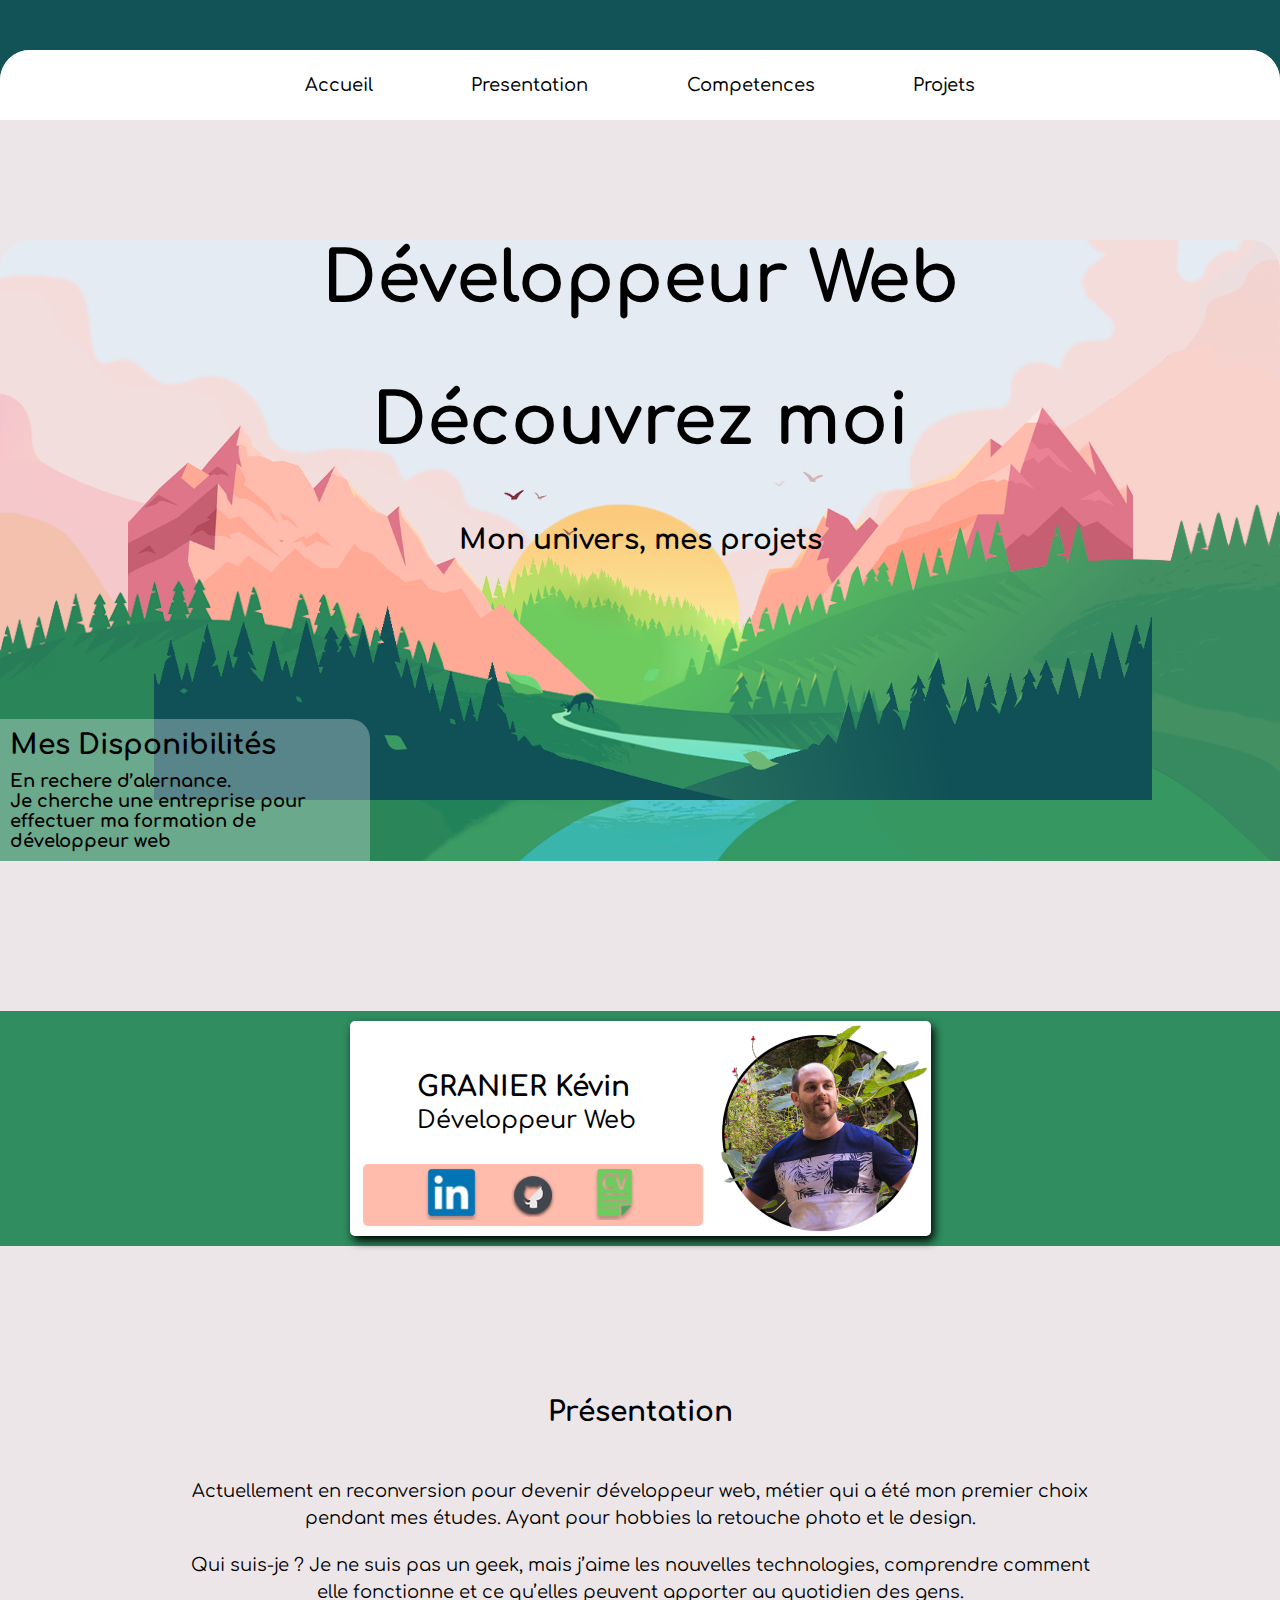
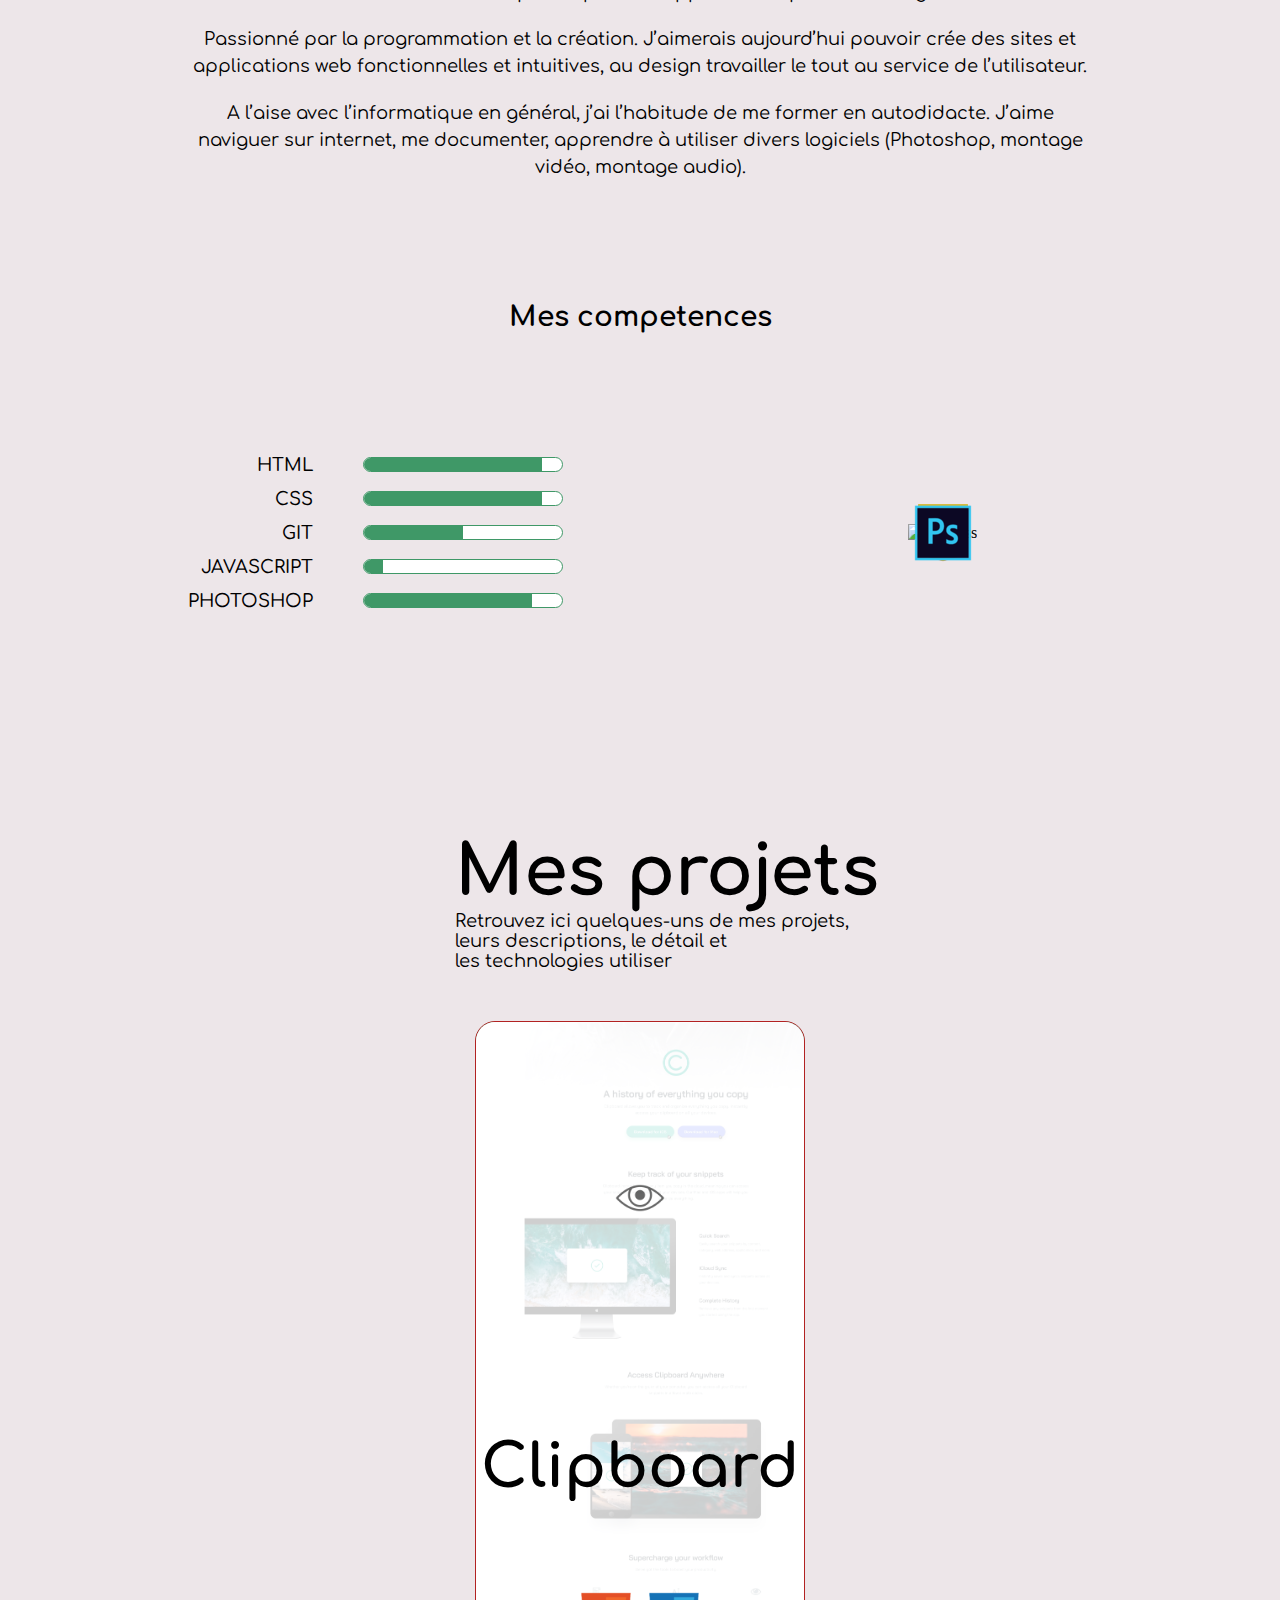
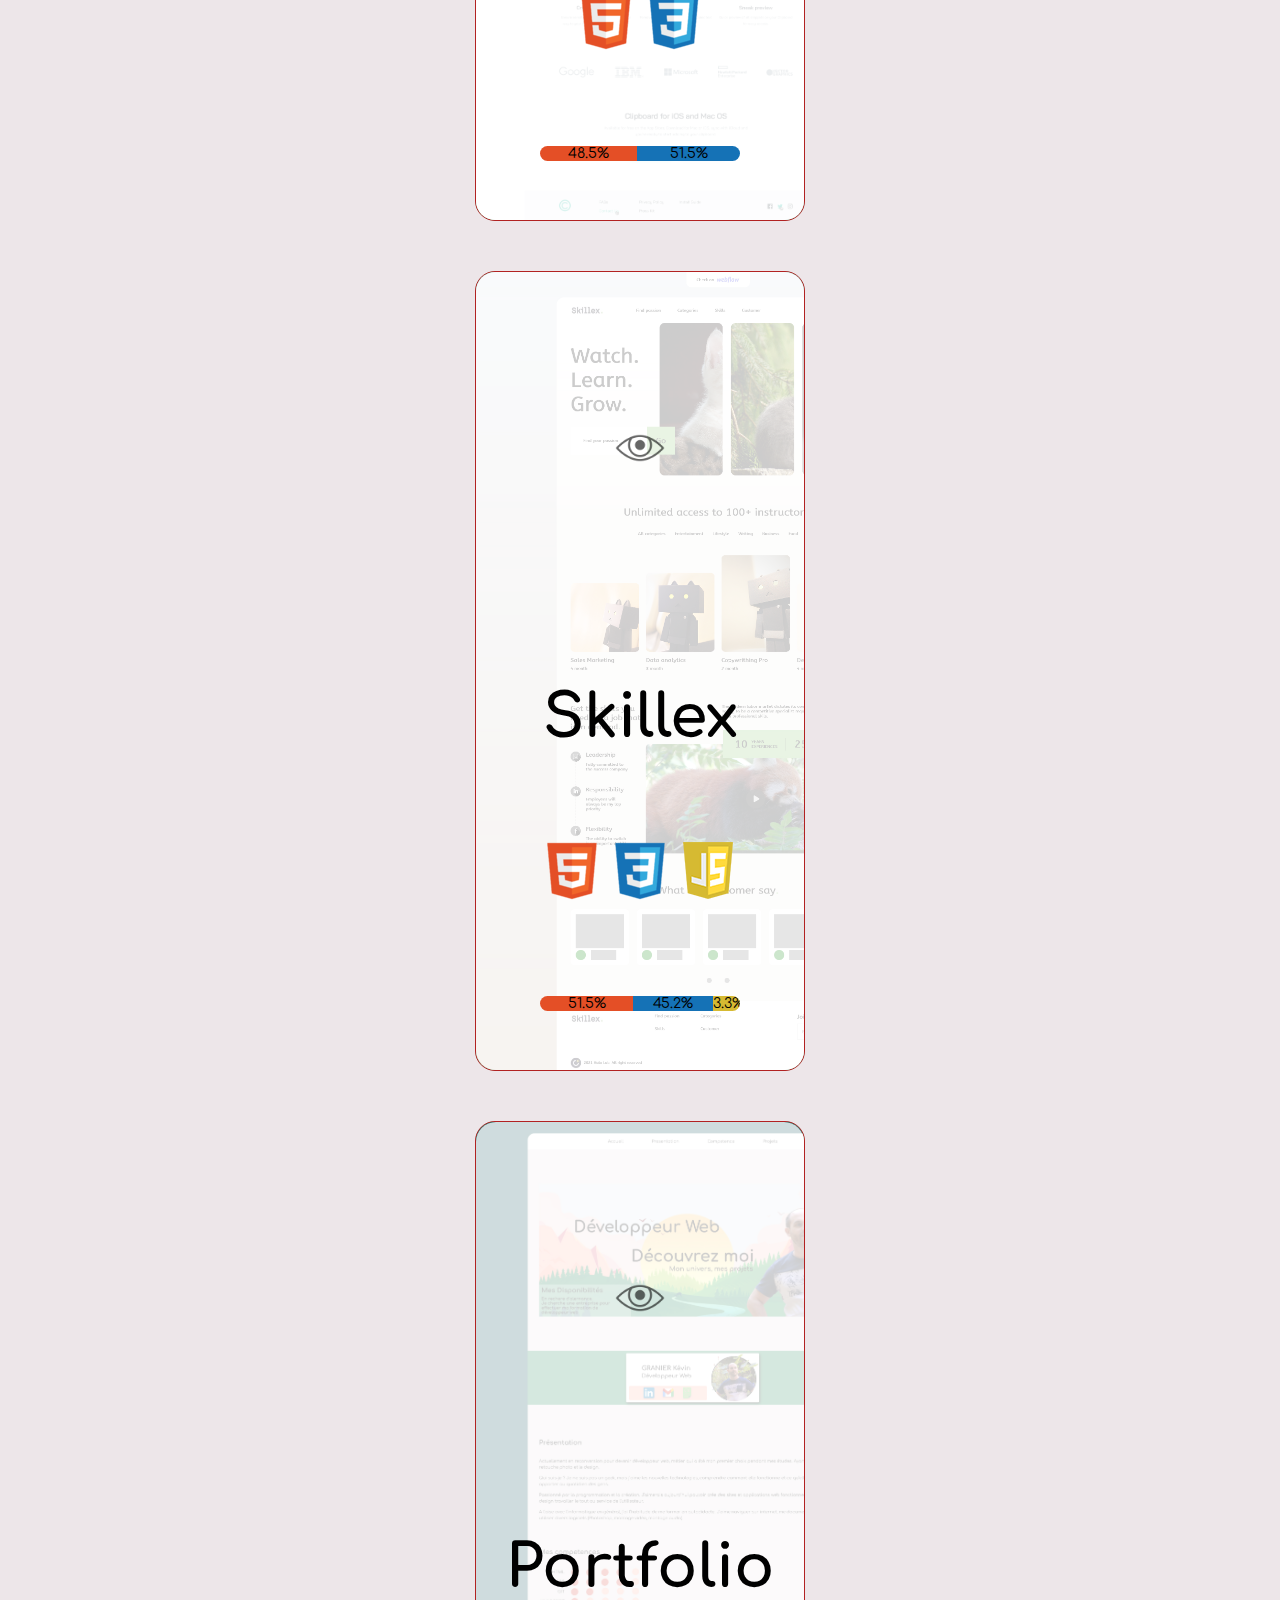
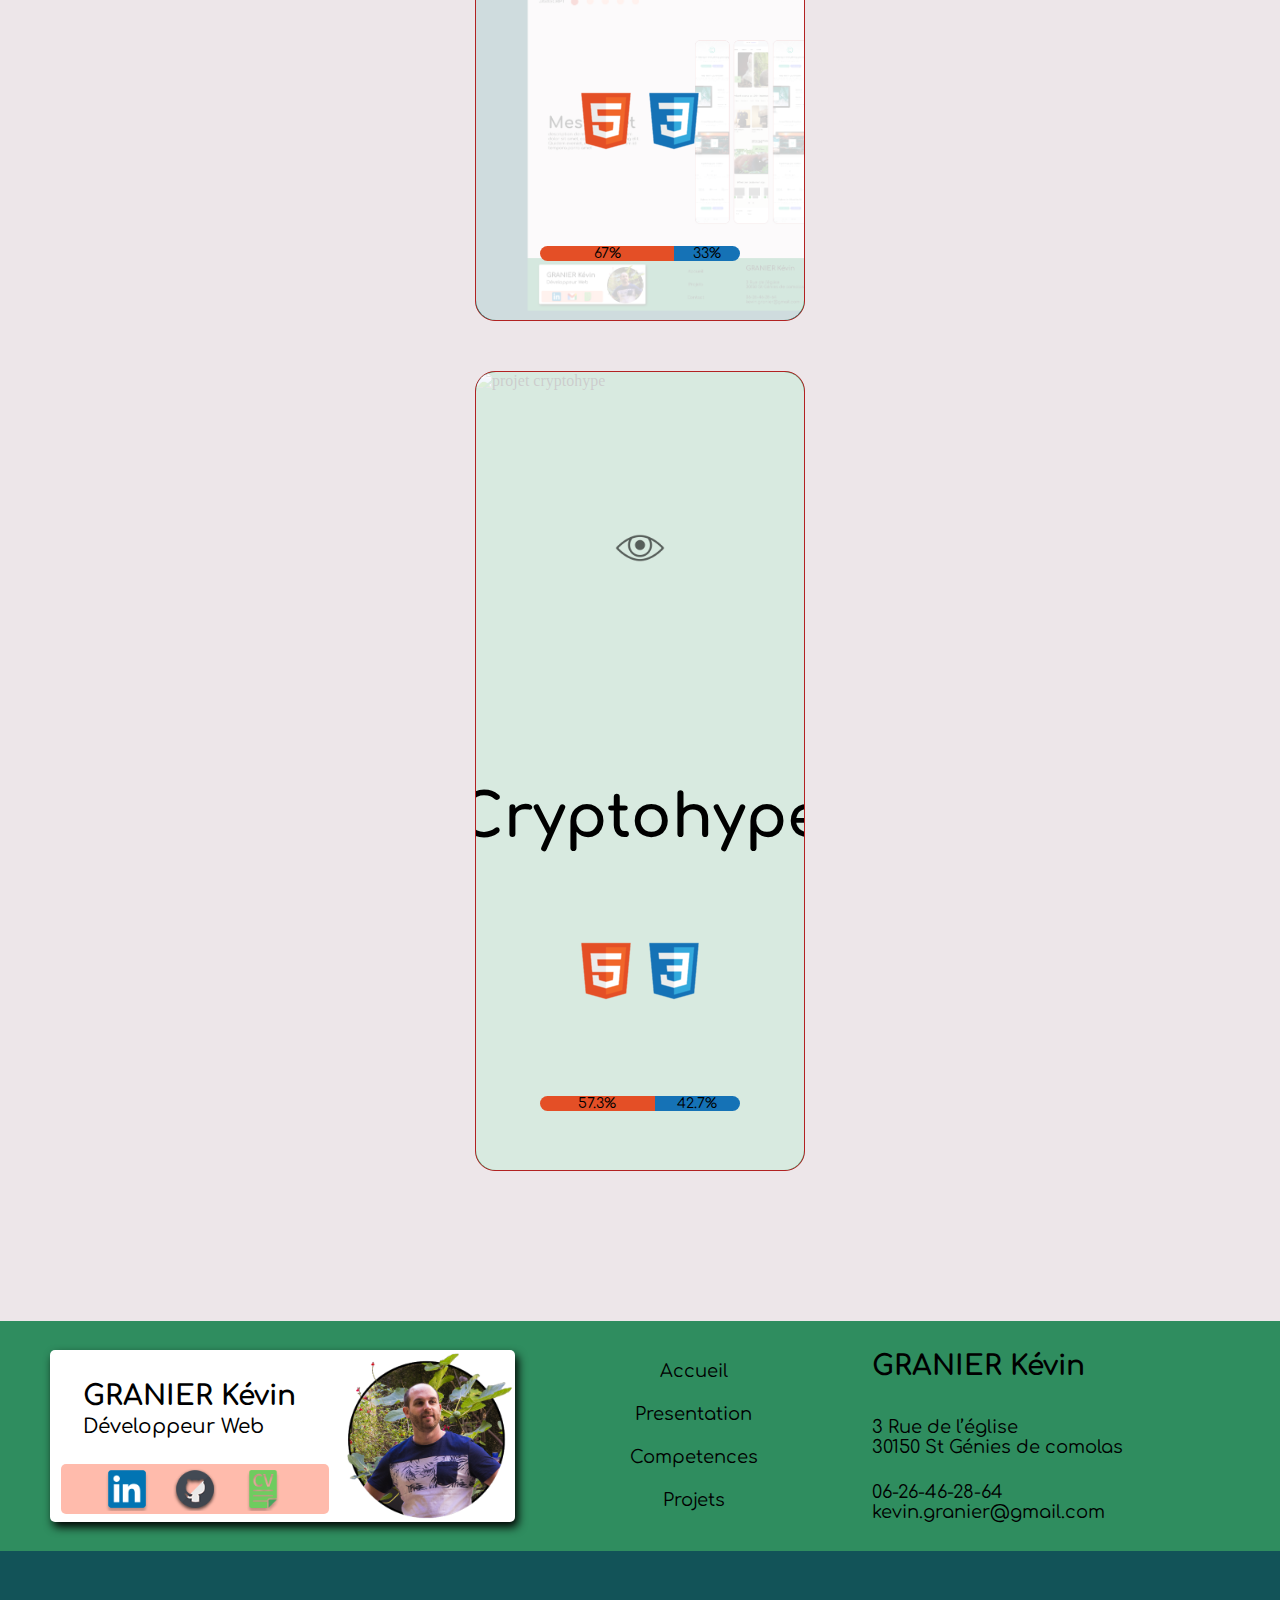
==== commit aa65cb54: "Skillex" ====
--- a/index.html
+++ b/index.html
@@ -11,13 +11,10 @@
     <meta name="description" content="Bonjour, Je suis GRANIER Kévin développeur web et ceci est mon portfolio. Vous pourrais donc retrouver ici une présentation de mes différents projets, mon actualité, et de quoi me contacter. Bonne visite. Merci !">
 
     <!--css-->
-    <link rel="stylesheet" href="bootstrap.min.css">
     <link rel="stylesheet" href="style.css">
 
     <!--js-->
     <script src="https://cdn.jsdelivr.net/npm/simple-parallax-js@5.5.1/dist/simpleParallax.min.js"></script>
-    <script src="bootstrap.min.js"></script>
-    <script src="javascript.js"></script>
 
     <!--Font-->
     <link rel="preconnect" href="https://fonts.googleapis.com">
@@ -222,13 +219,14 @@
                         <div class="grid3">
                             <h1>Skillex</h1>
                             <div class="bar-logo">
-                               <img class="grid-logo" src="img/logo/Html.png" alt="HTML">
-                                <img class="grid-logo" src="img/logo/Css.png" alt="CSS"> 
+                                <img class="grid-logo" src="img/logo/Html.png" alt="HTML">
+                                <img class="grid-logo" src="img/logo/Css.png" alt="CSS">
+                                <img class="grid-logo" src="img/logo/Javascript.png" alt="JAVASCRIPT">
                             </div>
                             <div class="bar">
-                                <div class="bar-html"><p>52.3%</p></div>
-                                <div class="bar-css"><p>47.7%</p></div>
-                                <div class="bar-js"><p></p></div>
+                                <div class="bar-html"><p>51.5%</p></div>
+                                <div class="bar-css"><p>45.2%</p></div>
+                                <div class="bar-js"><p>3.3%</p></div>
                             </div>
                         </div>
                     </div>
@@ -290,83 +288,6 @@
                 <div class="blanc-large"></div>
             </div>
         </div>
-        <!--Section: Contact v.2-->
-        <section class="mb-4">
-
-            <!--Section heading-->
-            <h2 class="h1-responsive font-weight-bold text-center my-4">Contact</h2>
-            <!--Section description-->
-            <p class="text-center w-responsive mx-auto mb-5">Pour vos projets d’intégration HTML, CSS ou toutes autres questions n'hésitez pas à me contacter. <br> Merci de votre visite !</p>
-
-            <div class="row justify-content-center">
-
-                <!--Grid column-->
-                <div class="col-md-9 mb-md-0 mb-5 gap-3">
-                    <form id="contact-form" name="contact-form" action="mail.php" method="POST">
-
-                        <!--Grid row-->
-                        <div class="row">
-
-                            <!--Grid column-->
-                            <div class="col-md-6">
-                                <div class="md-form mb-4">
-                                    <input placeholder="Nom" type="text" id="name" name="name" class="form-control">
-                                </div>
-                            </div>
-                            <!--Grid column-->
-
-                            <!--Grid column-->
-                            <div class="col-md-6">
-                                <div class="md-form mb-4">
-                                    <input placeholder="Email" type="text" id="email" name="email" class="form-control">
-                                </div>
-                            </div>
-                            <!--Grid column-->
-
-                        </div>
-                        <!--Grid row-->
-
-                        <!--Grid row-->
-                        <div class="row">
-                            <div class="col-md-12">
-                                <div class="md-form mb-4">
-                                    <input placeholder="Sujet" type="text" id="subject" name="subject" class="form-control">
-                                </div>
-                            </div>
-                        </div>
-                        <!--Grid row-->
-
-                        <!--Grid row-->
-                        <div class="row">
-
-                            <!--Grid column-->
-                            <div class="col-md-12">
-
-                                <div class="md-form mb-4">
-                                    <textarea placeholder="Votre message" type="text" id="message" name="message" rows="2" class="form-control md-textarea"></textarea>
-                                </div>
-
-                            </div>
-                        </div>
-                        <!--Grid row-->
-
-                    </form>
-
-                    <div class="text-center text-md-left">
-                        <a class="btn btn-primary" onclick="validateForm();">Envoie</a>
-                    </div>
-                    <div class="status"></div>
-                </div>
-                <!--Grid column-->
-
-                <!--Grid column-->
-                
-                <!--Grid column-->
-
-            </div>
-
-        </section>
-        <!--Section: Contact v.2-->
         <footer>
             <ul class="footer-item">
                 <li class="footer-carte">
--- a/style.css
+++ b/style.css
@@ -520,7 +520,7 @@
     grid-template-columns: 48.5% 51.5% 0%;
 }
 .projet-skillex .bar {
-    grid-template-columns: 52.3% 47.7% 0%;
+    grid-template-columns: 46.5% 40.2% 15%;
 }
 .projet-portfolio .bar {
     grid-template-columns: 67% 33% 0%;
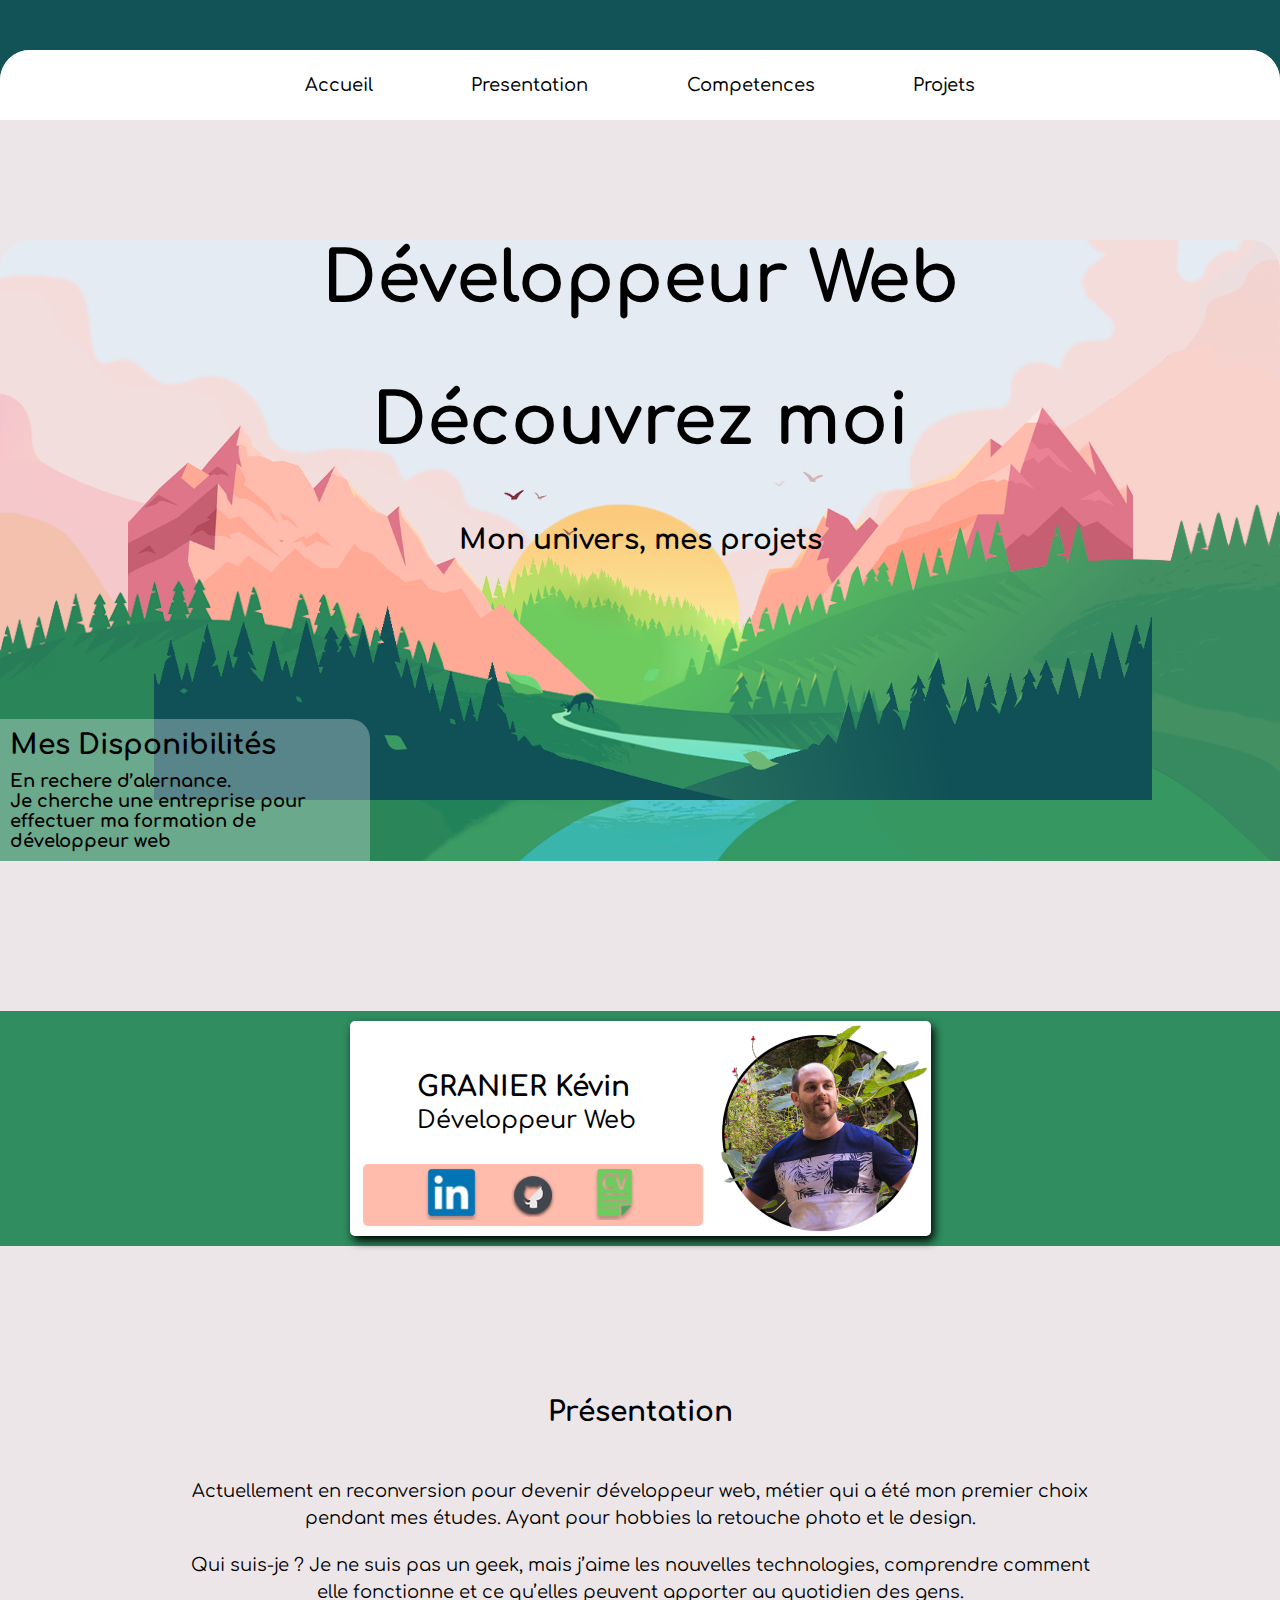
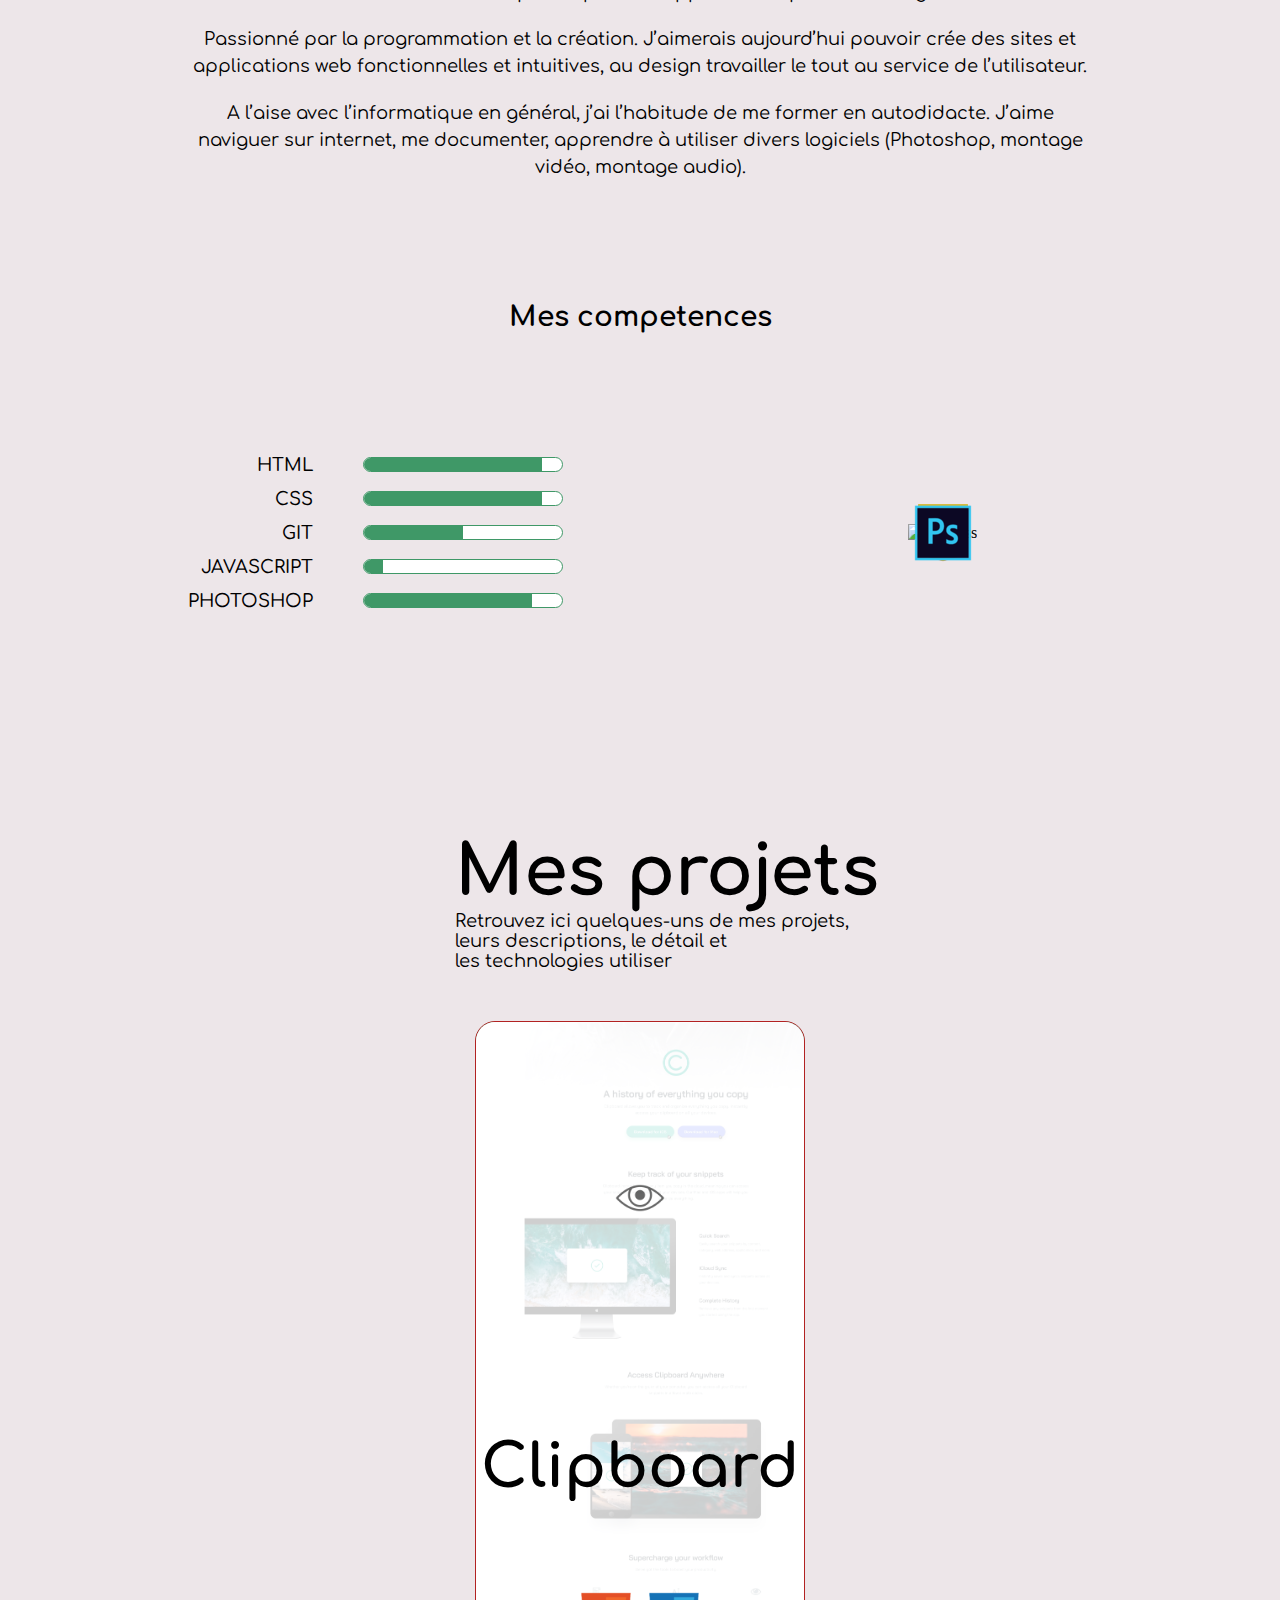
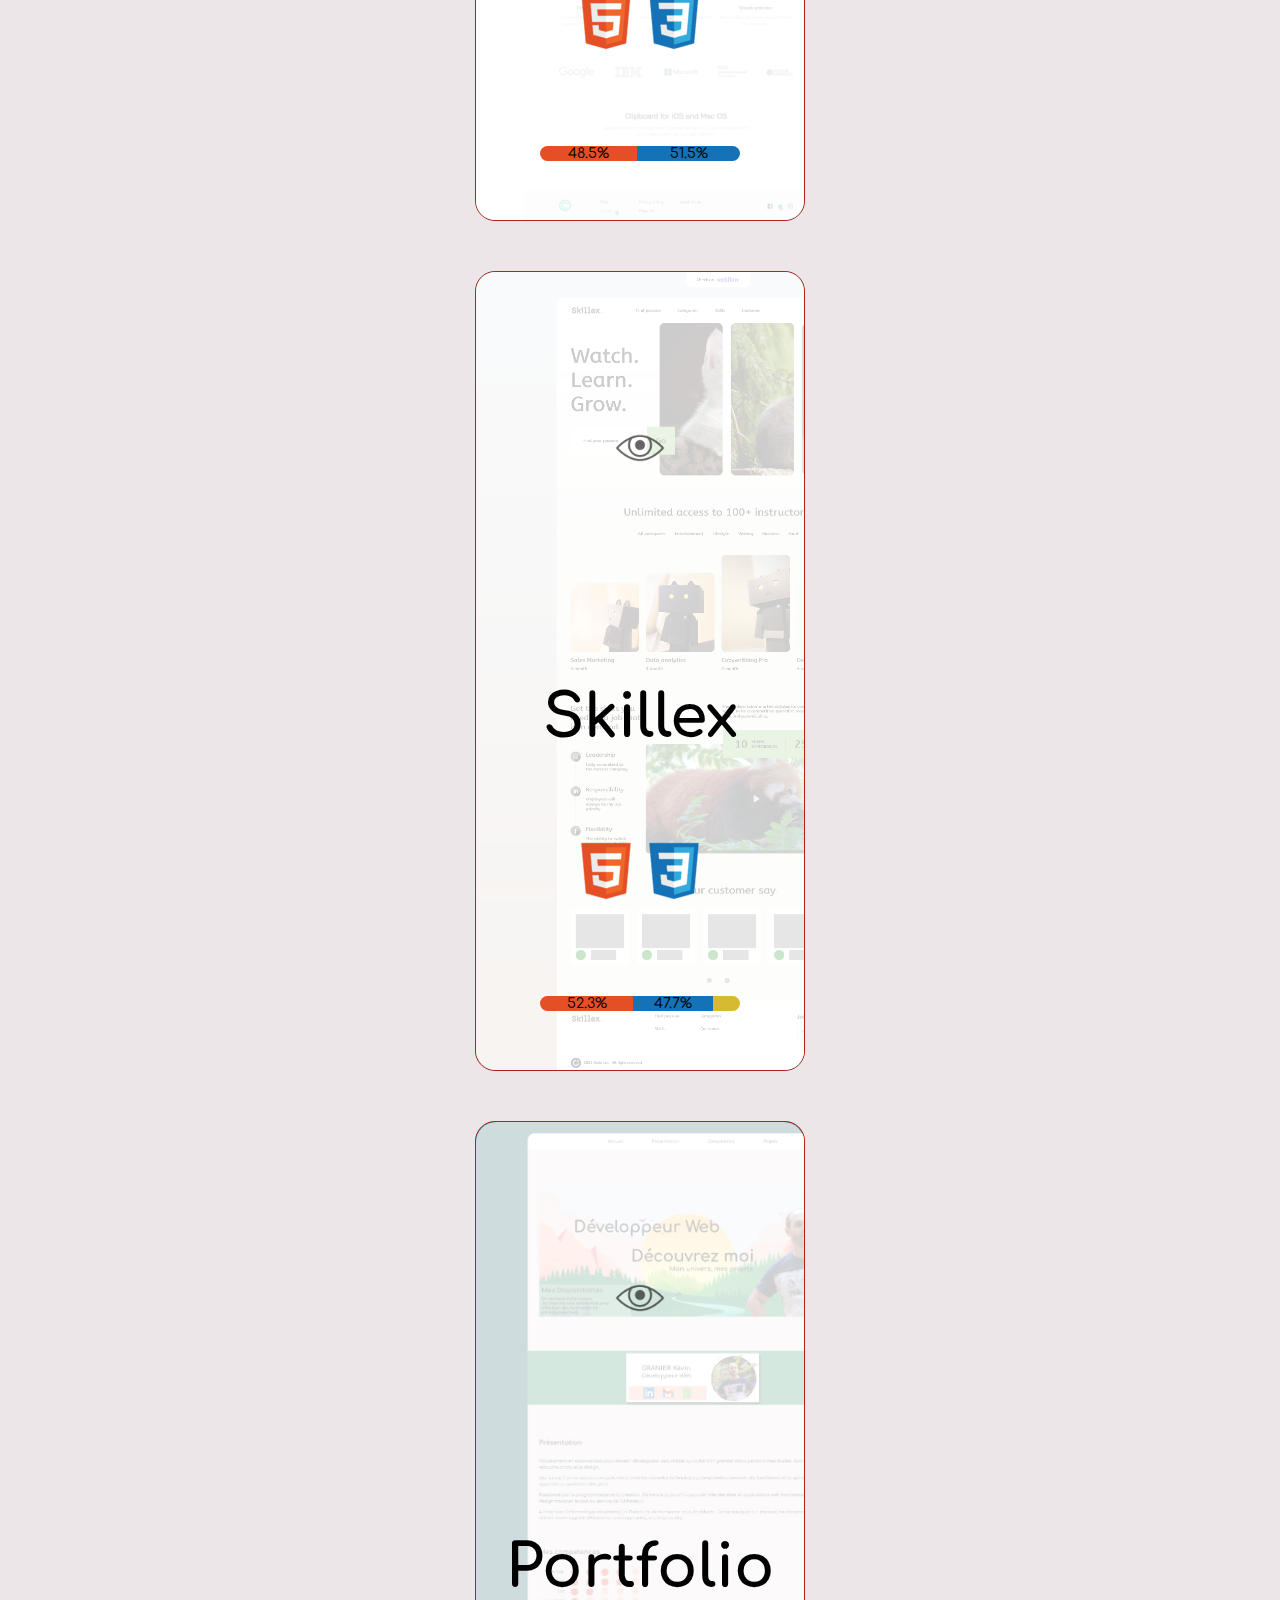
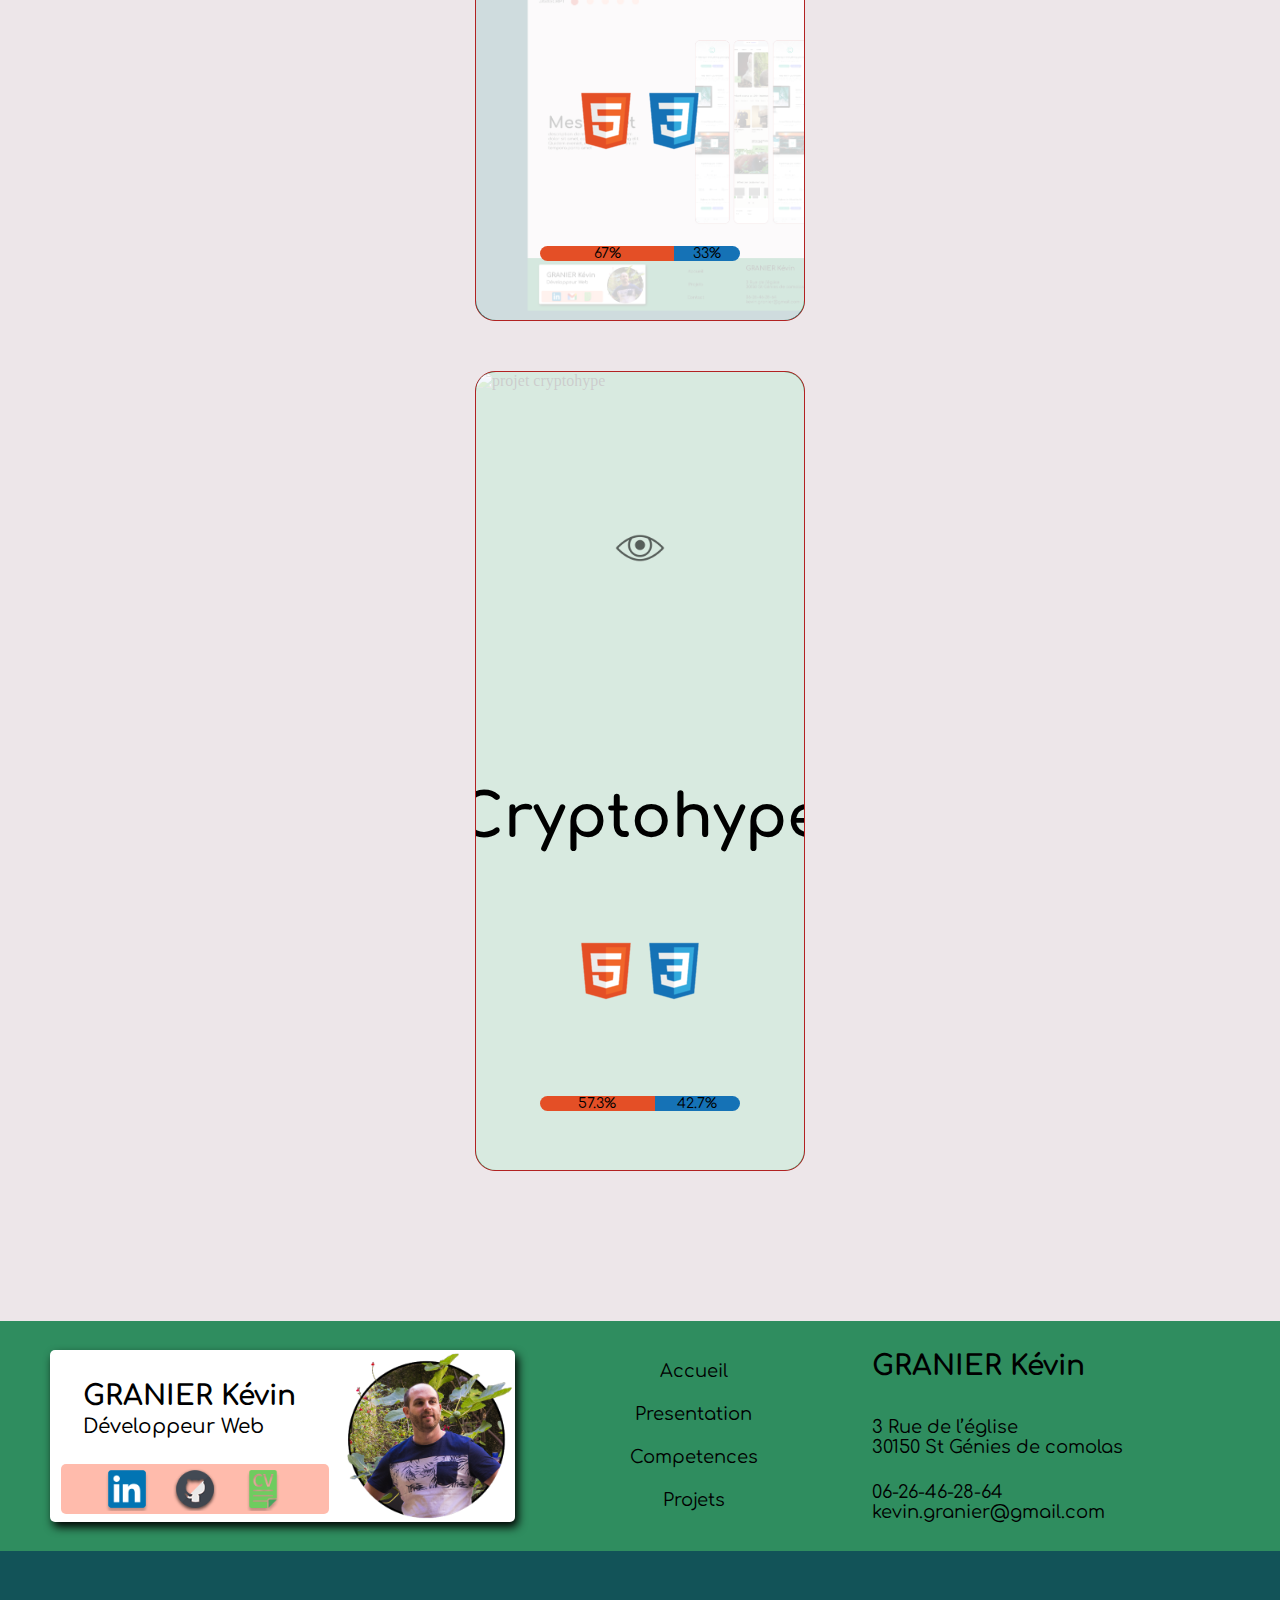
==== commit 68de0e54: "CV" ====
--- a/index.html
+++ b/index.html
@@ -109,7 +109,7 @@
                         <a href="https://github.com/hoop30" target="blank">
                             <img class="cta-logo" src="img/logo/logo-git.png" alt="logo git" width="44" height="44">
                             </a>
-                        <a href="cv.html" target="blank" >
+                        <a href="img/cv/Curriculum-vitae2.pdf" target="blank" >
                             <img src="img/logo/logo cv.png" alt="logo cv" width="55" height="55">
                         </a>
                     </div>
@@ -219,14 +219,13 @@
                         <div class="grid3">
                             <h1>Skillex</h1>
                             <div class="bar-logo">
-                                <img class="grid-logo" src="img/logo/Html.png" alt="HTML">
-                                <img class="grid-logo" src="img/logo/Css.png" alt="CSS">
-                                <img class="grid-logo" src="img/logo/Javascript.png" alt="JAVASCRIPT">
+                               <img class="grid-logo" src="img/logo/Html.png" alt="HTML">
+                                <img class="grid-logo" src="img/logo/Css.png" alt="CSS"> 
                             </div>
                             <div class="bar">
-                                <div class="bar-html"><p>51.5%</p></div>
-                                <div class="bar-css"><p>45.2%</p></div>
-                                <div class="bar-js"><p>3.3%</p></div>
+                                <div class="bar-html"><p>52.3%</p></div>
+                                <div class="bar-css"><p>47.7%</p></div>
+                                <div class="bar-js"><p></p></div>
                             </div>
                         </div>
                     </div>
@@ -304,7 +303,7 @@
                                 <a href="https://github.com/hoop30" target="blank">
                                 <img class="cta-logo" src="img/logo/logo-git.png" alt="logo git" width="44" height="44">
                                 </a>
-                                <a href="cv.html" target="blank">
+                                <a href="img/cv/Curriculum-vitae2.pdf" target="blank">
                                 <img class="cta-logo" src="img/logo/logo cv.png" alt="logo cv" width="44" height="44">
                                 </a>
                             </div>
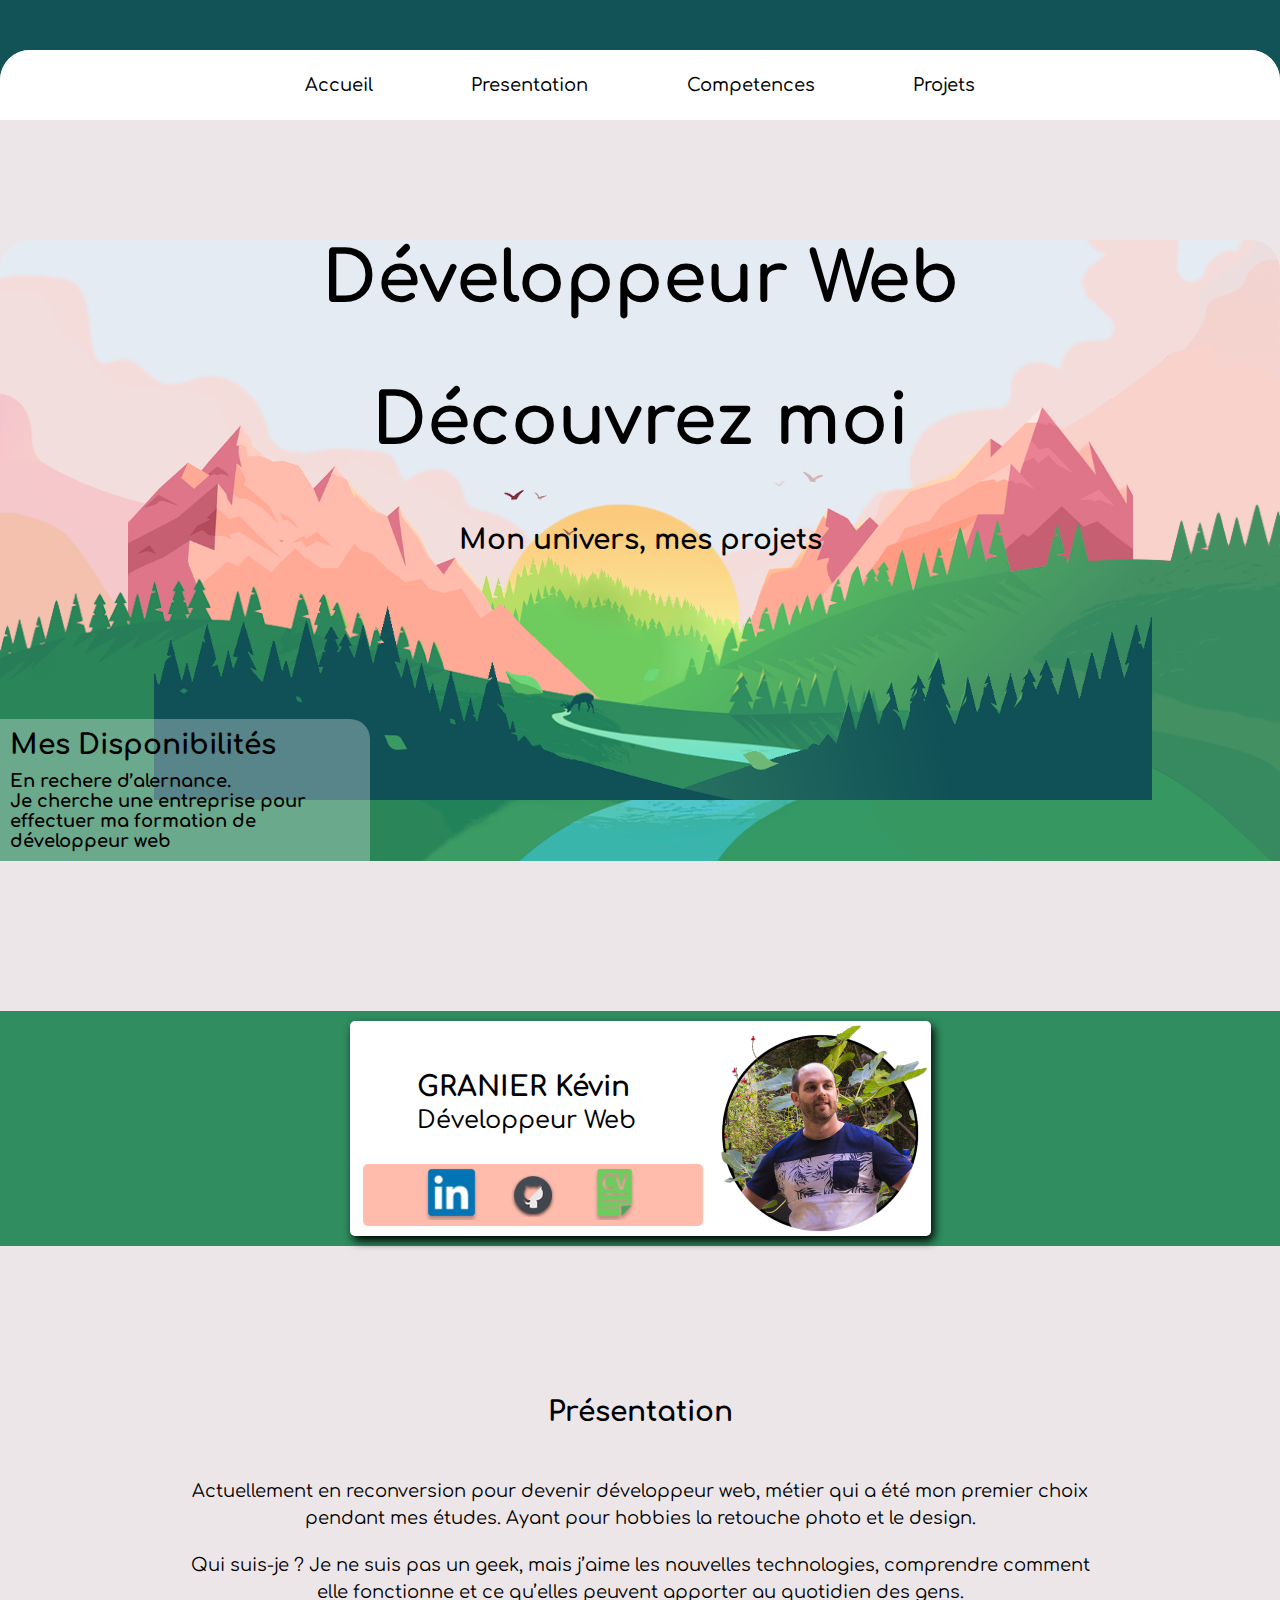
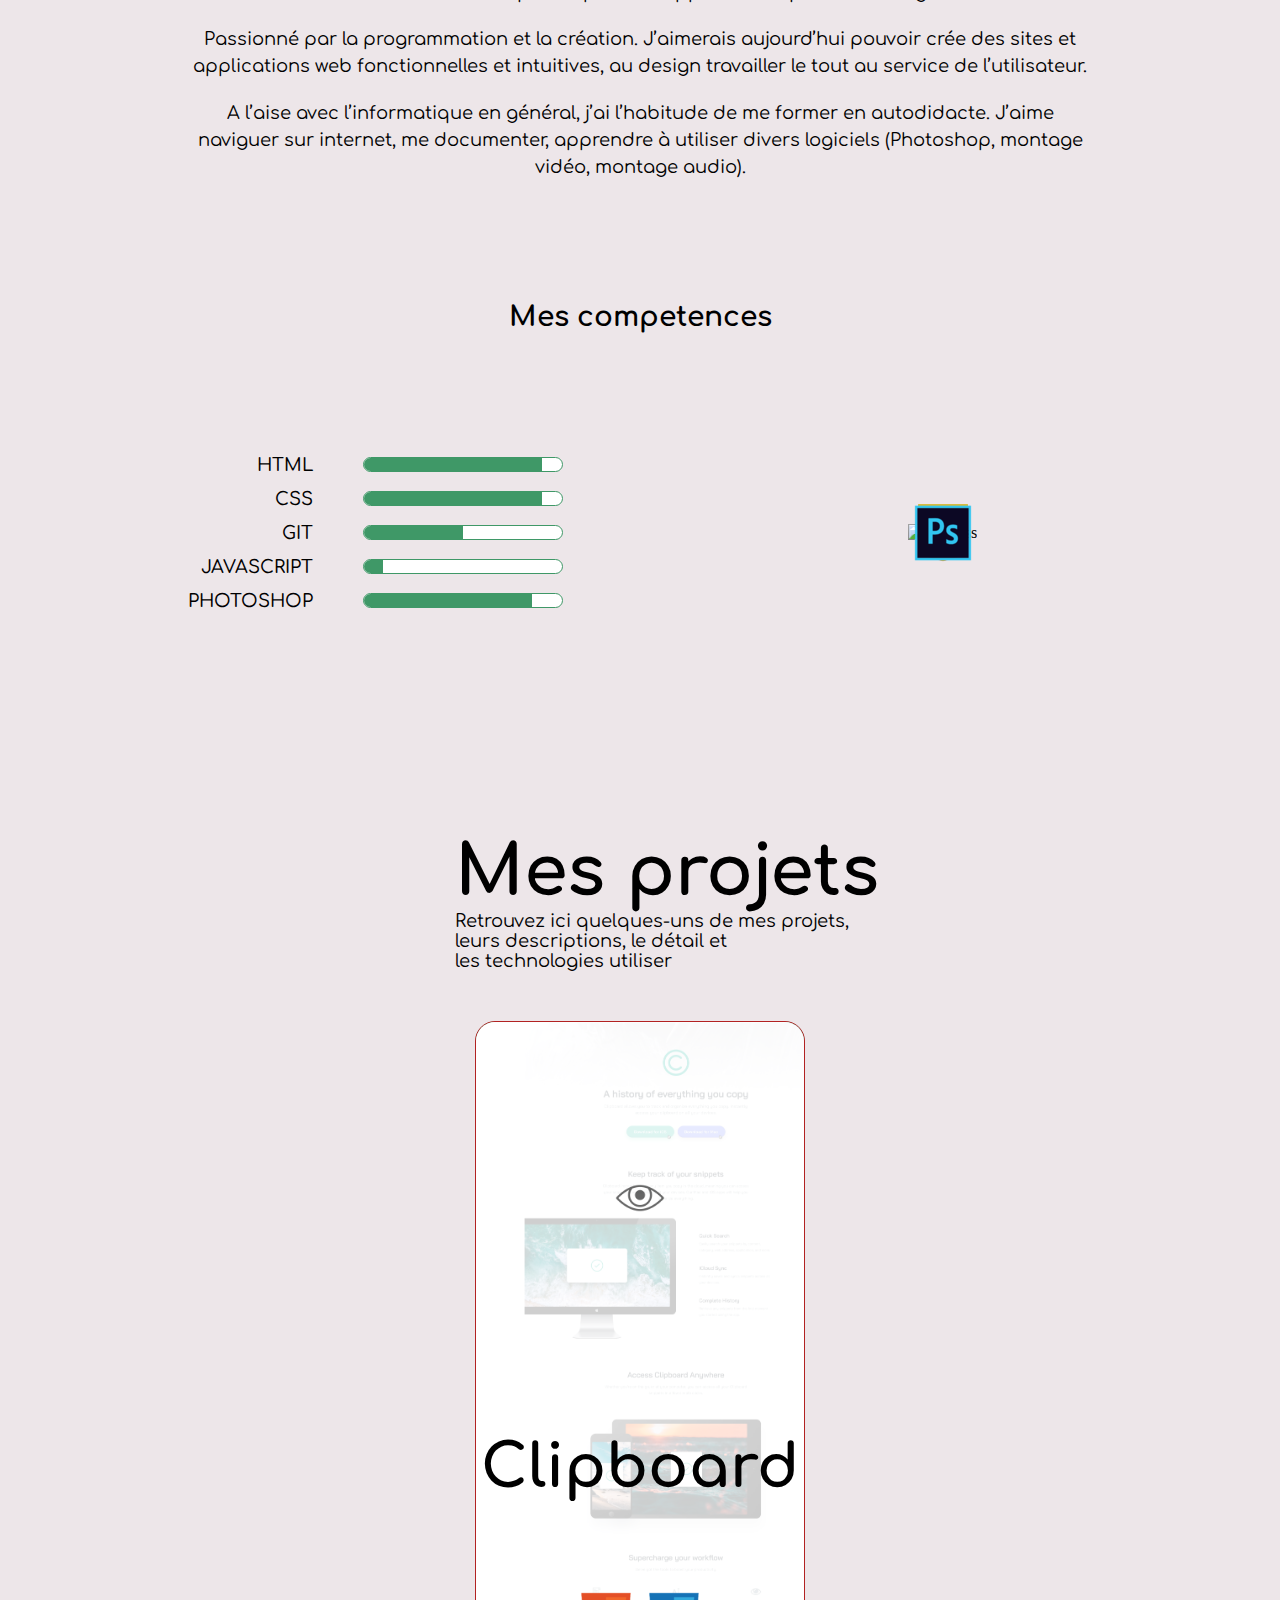
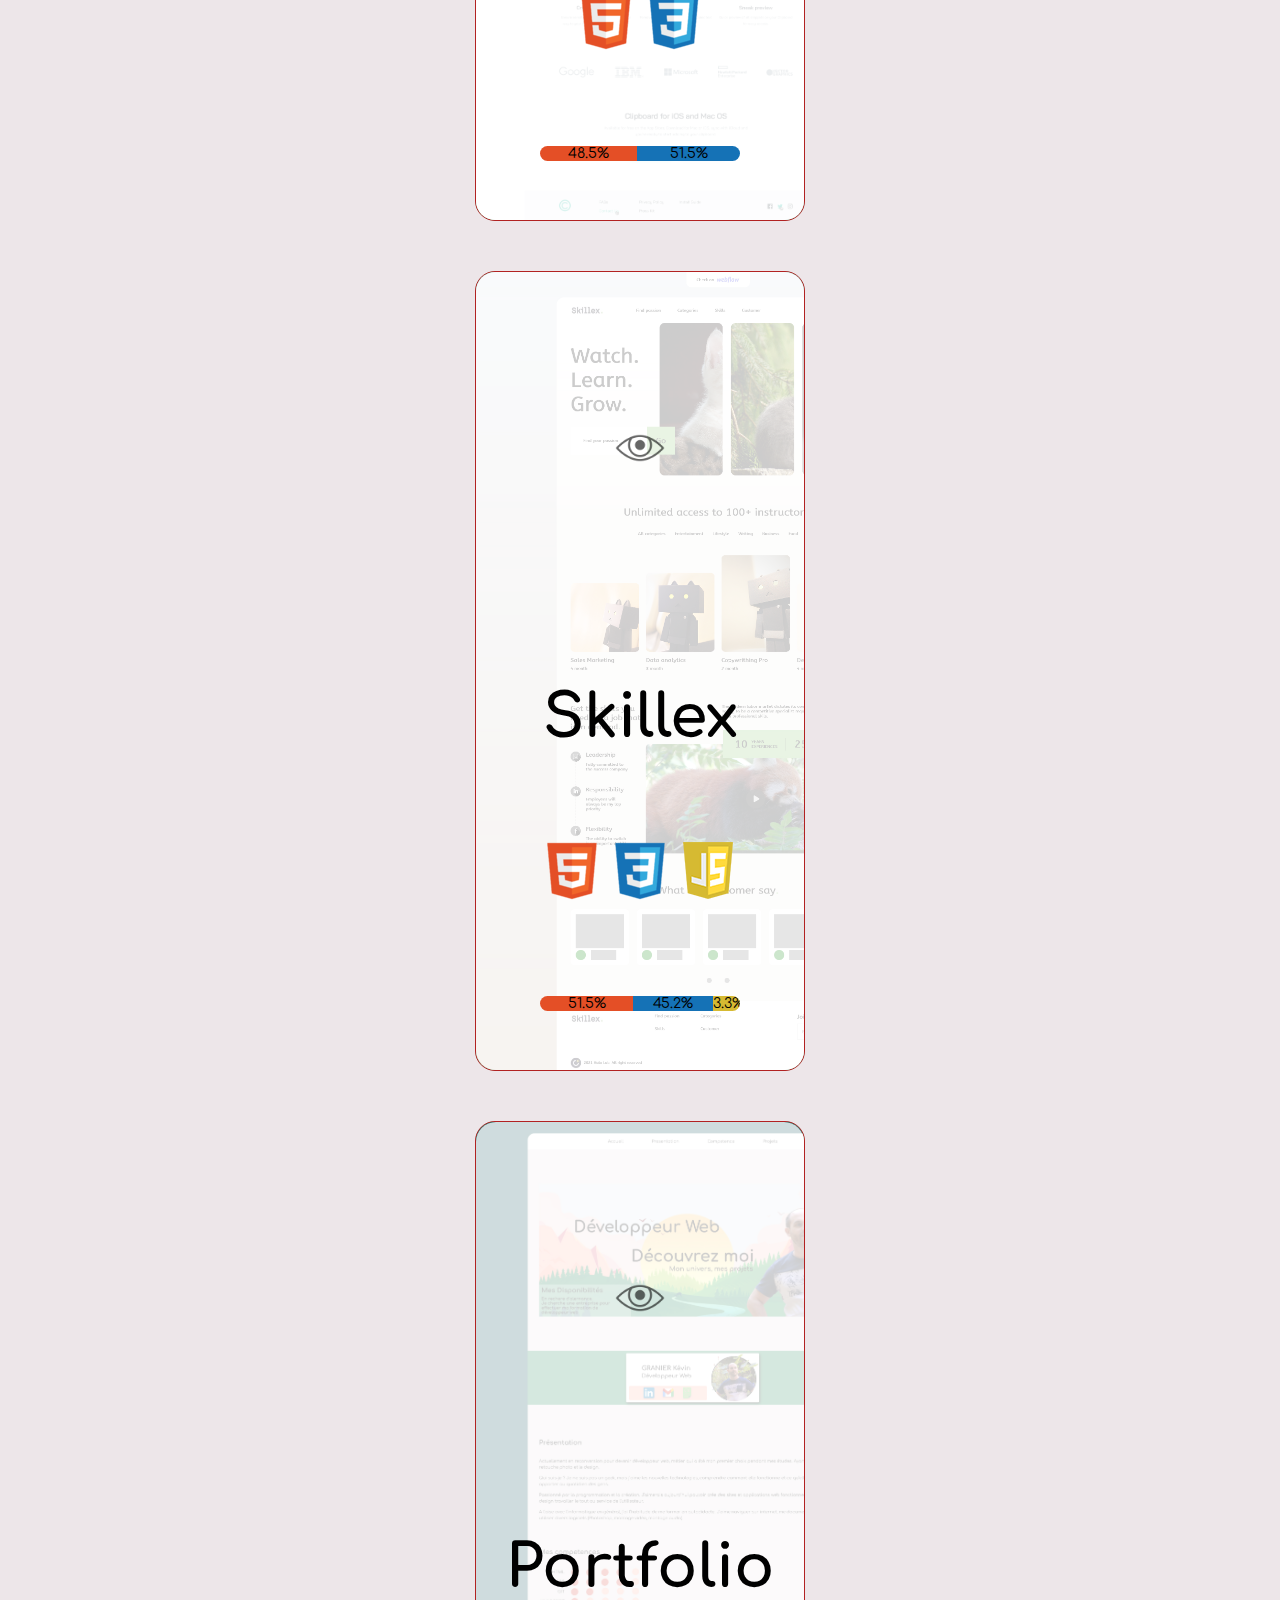
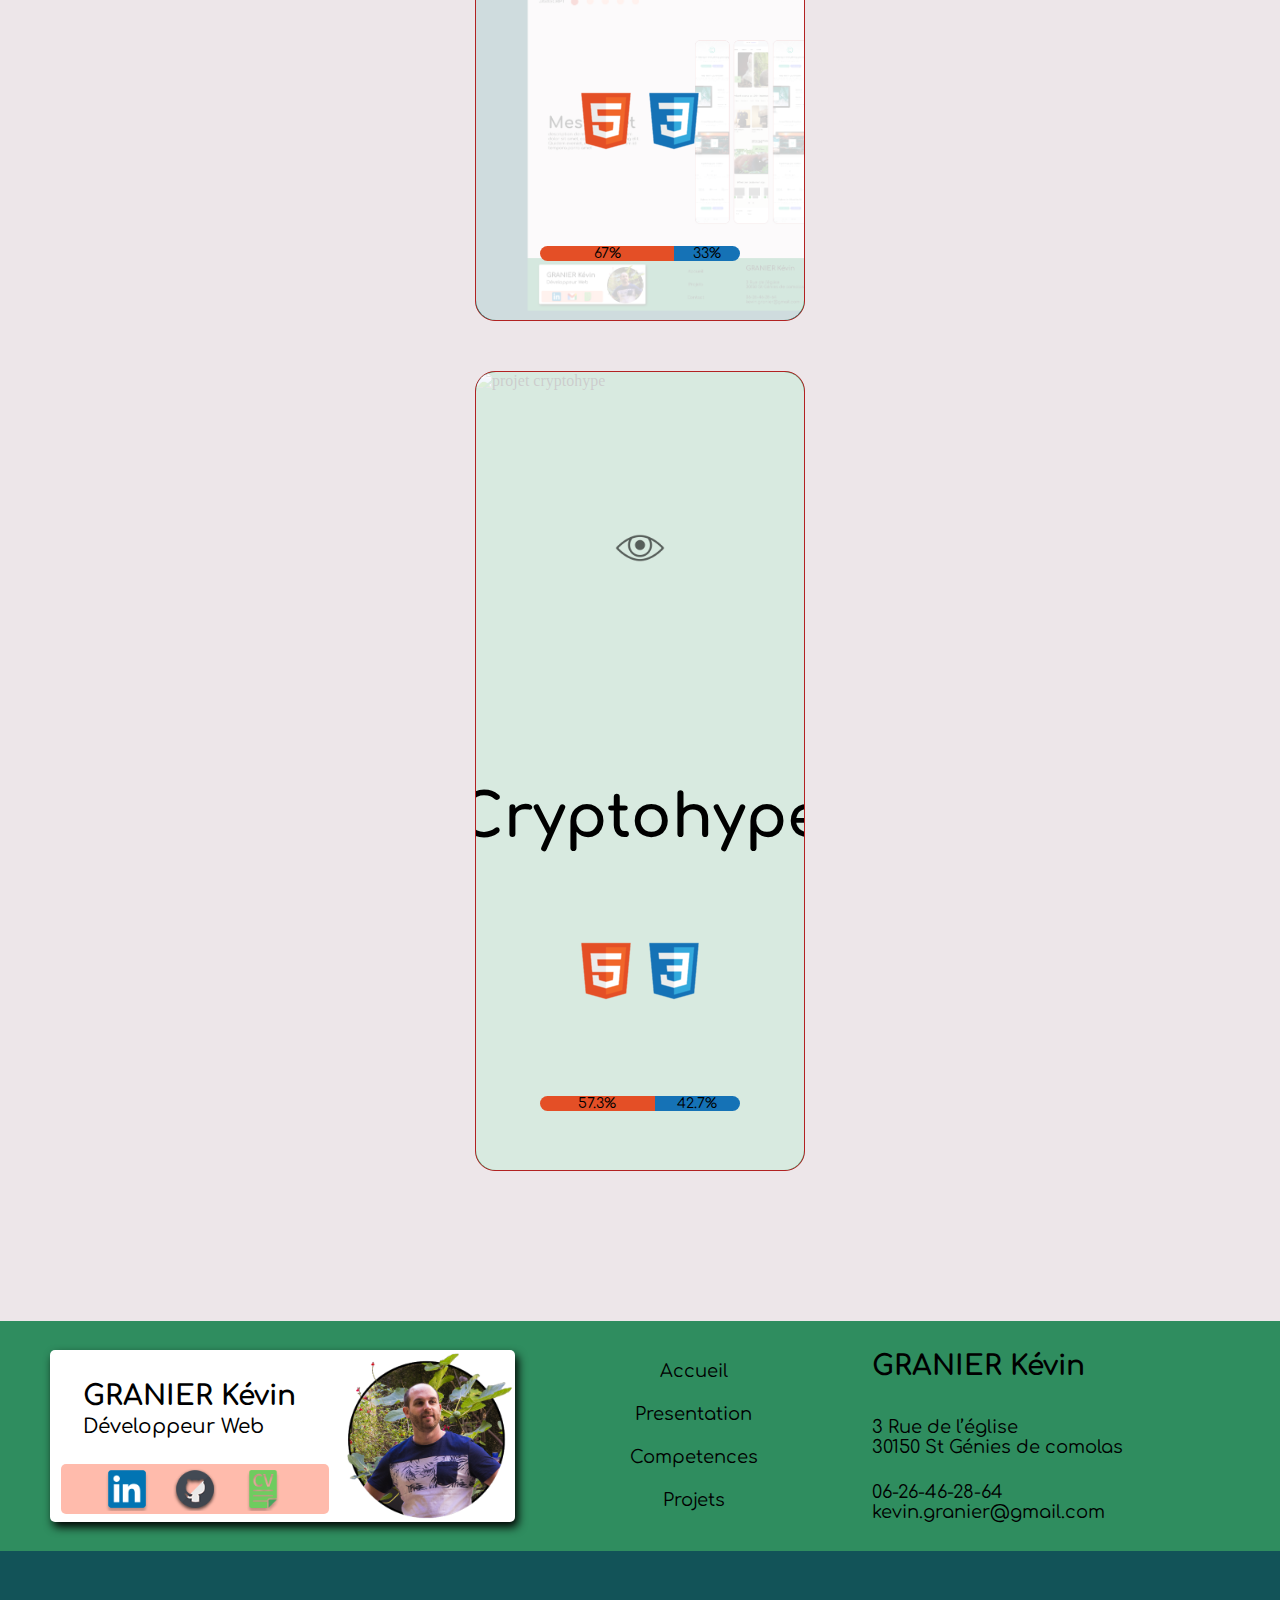
==== commit 926ca38b: "Merge branch 'skillex-maj'" ====
--- a/index.html
+++ b/index.html
@@ -219,13 +219,14 @@
                         <div class="grid3">
                             <h1>Skillex</h1>
                             <div class="bar-logo">
-                               <img class="grid-logo" src="img/logo/Html.png" alt="HTML">
-                                <img class="grid-logo" src="img/logo/Css.png" alt="CSS"> 
+                                <img class="grid-logo" src="img/logo/Html.png" alt="HTML">
+                                <img class="grid-logo" src="img/logo/Css.png" alt="CSS">
+                                <img class="grid-logo" src="img/logo/Javascript.png" alt="JAVASCRIPT">
                             </div>
                             <div class="bar">
-                                <div class="bar-html"><p>52.3%</p></div>
-                                <div class="bar-css"><p>47.7%</p></div>
-                                <div class="bar-js"><p></p></div>
+                                <div class="bar-html"><p>51.5%</p></div>
+                                <div class="bar-css"><p>45.2%</p></div>
+                                <div class="bar-js"><p>3.3%</p></div>
                             </div>
                         </div>
                     </div>
